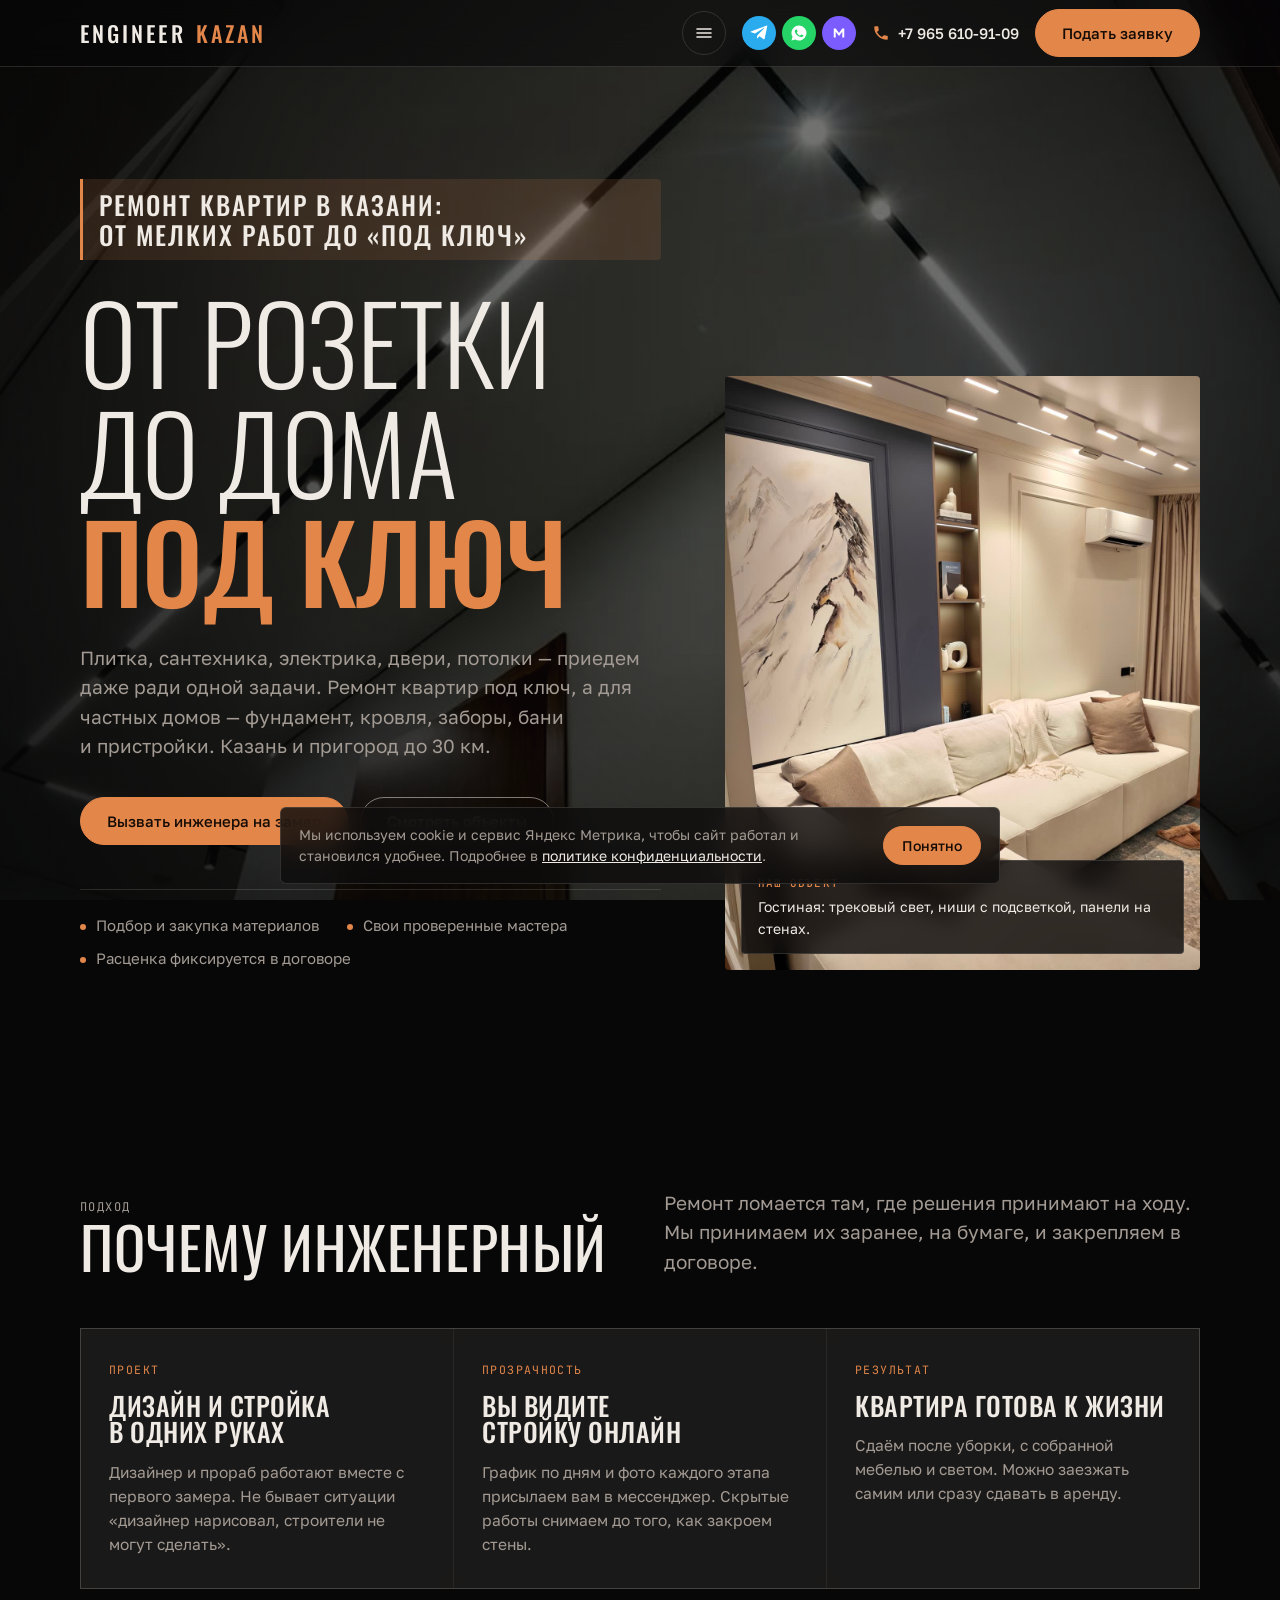
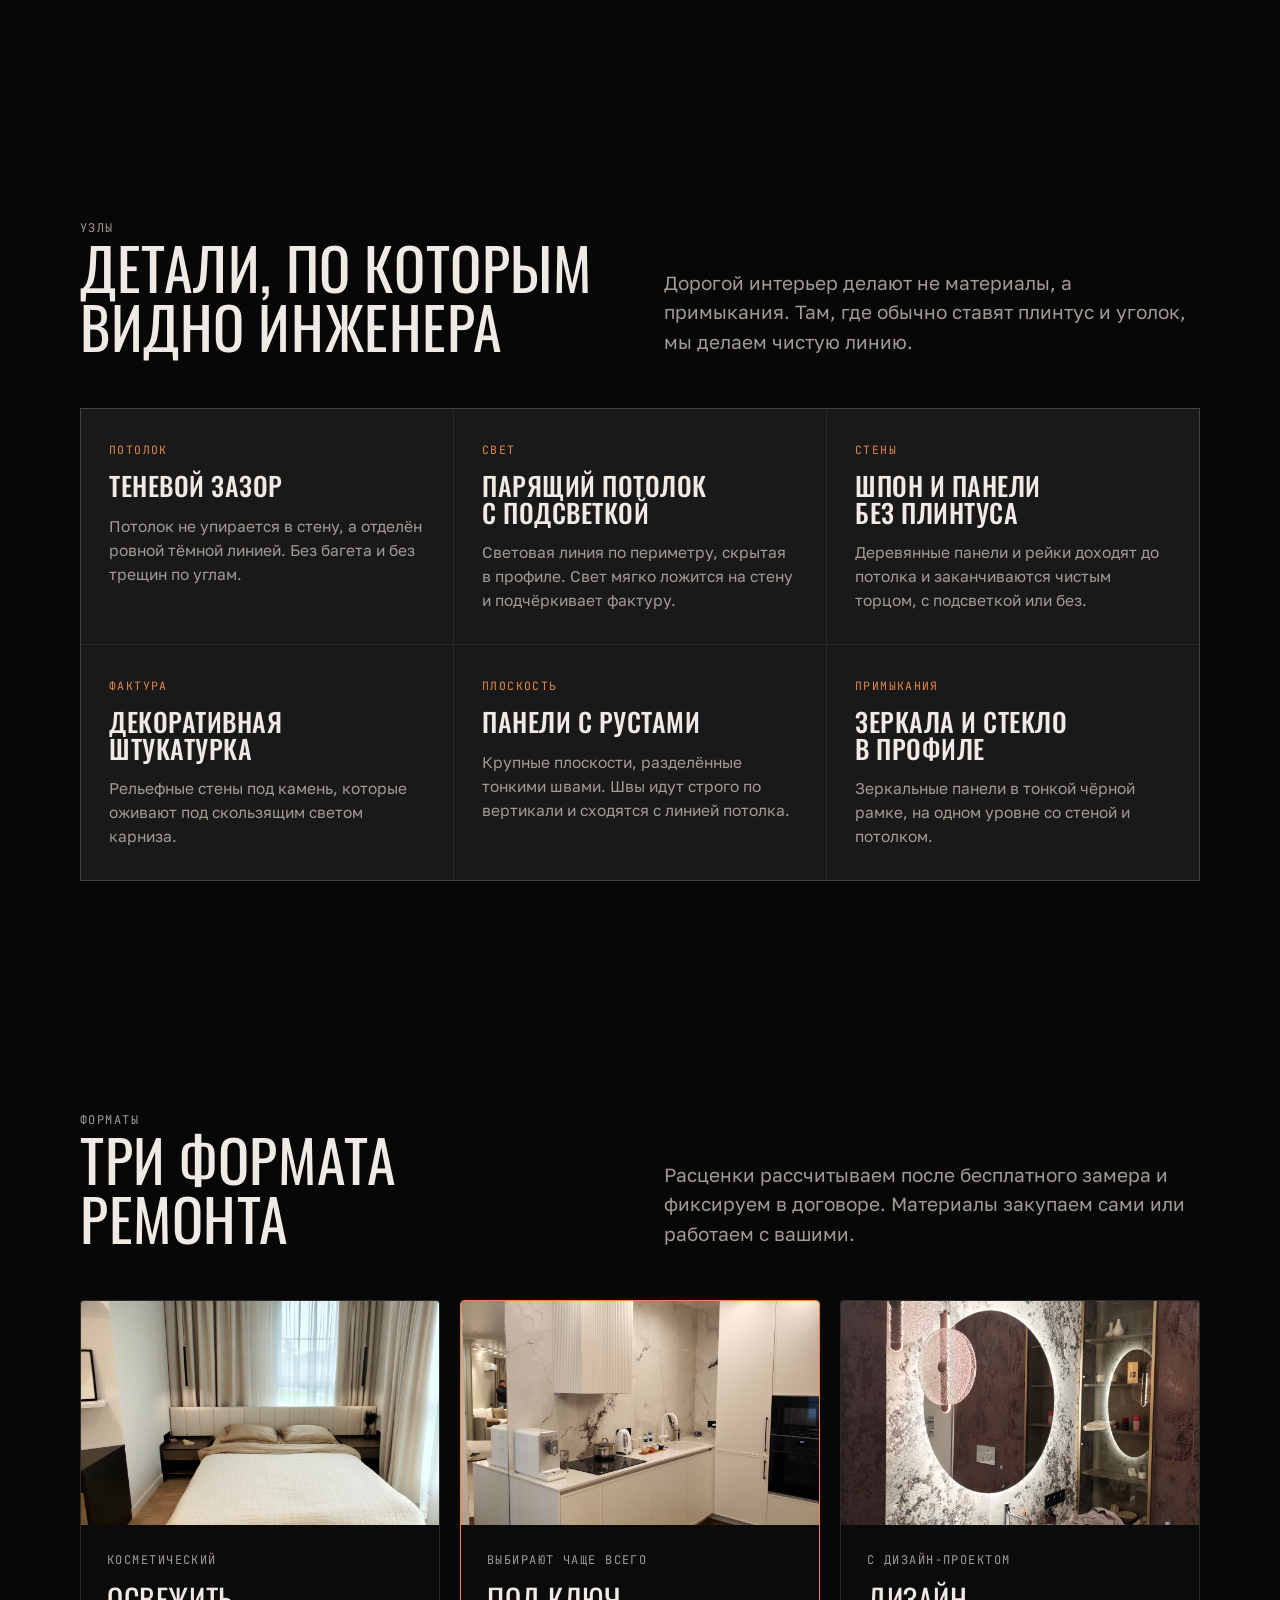
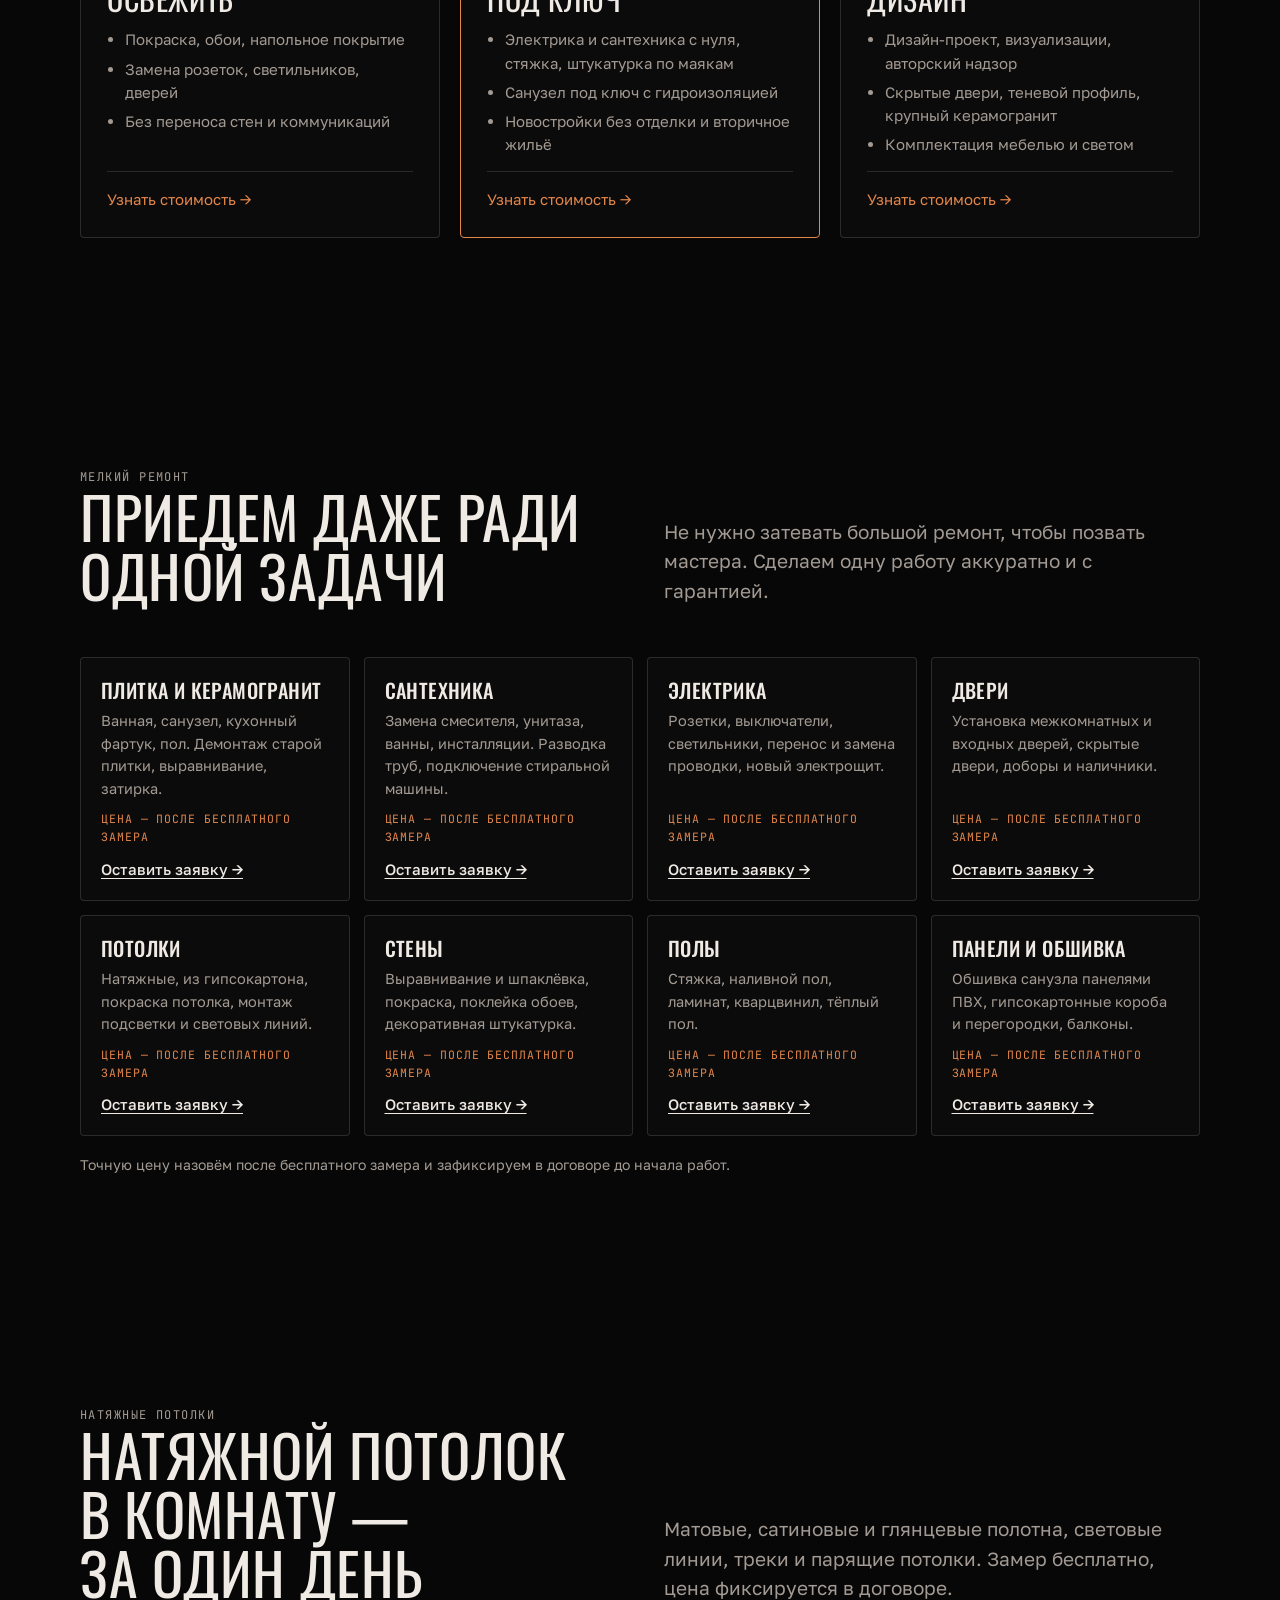
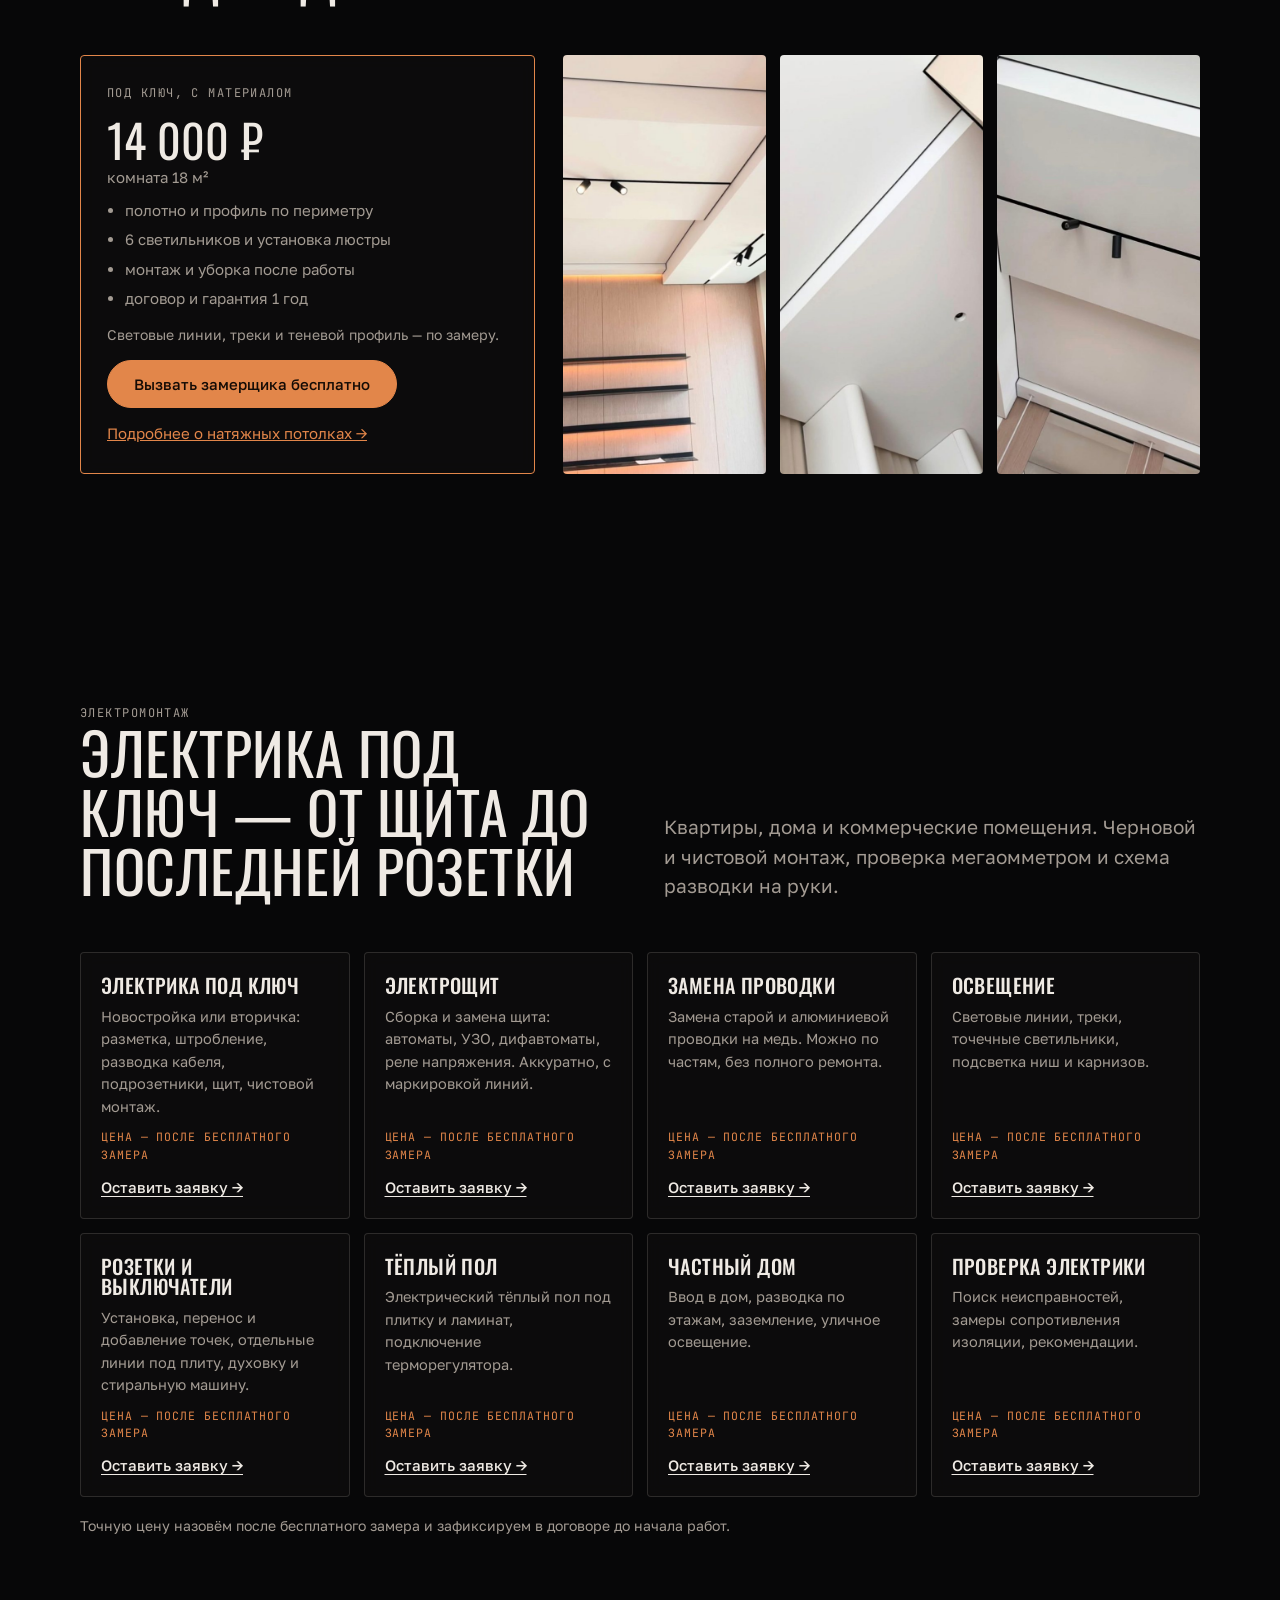
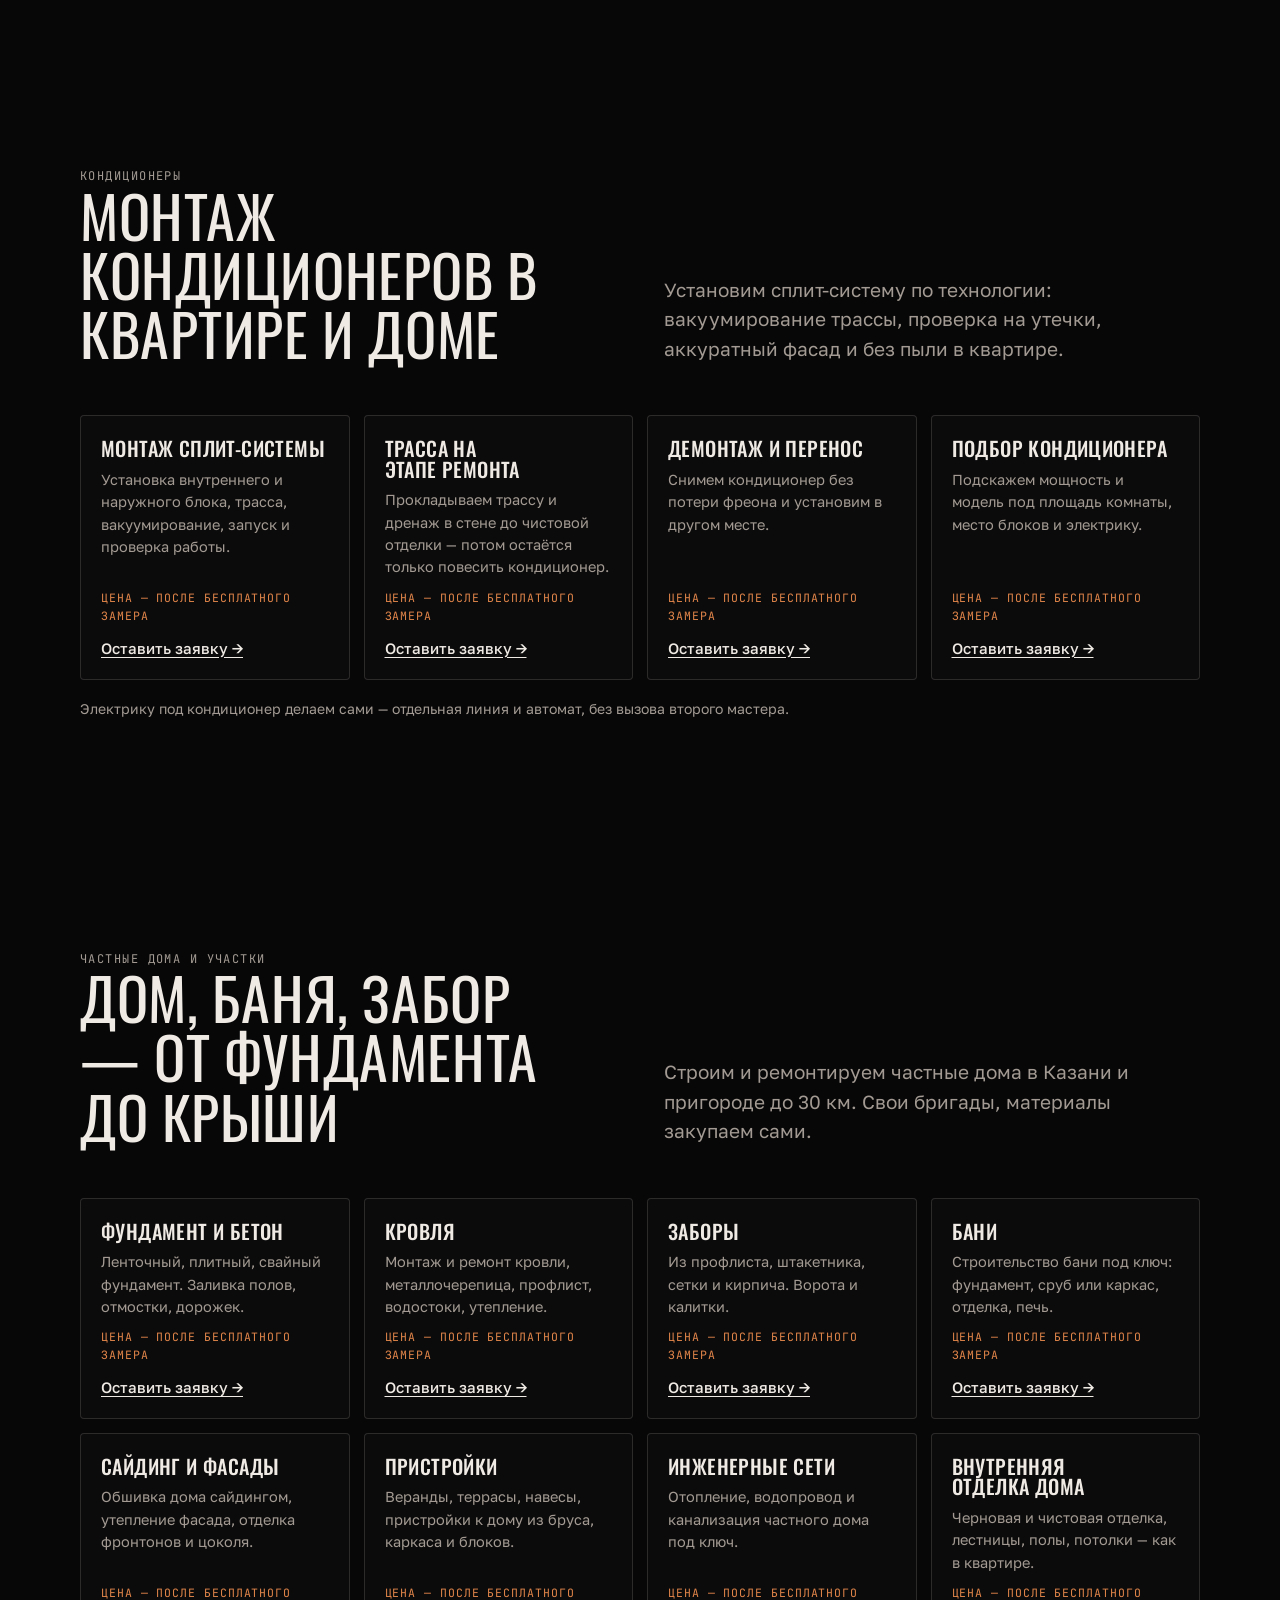
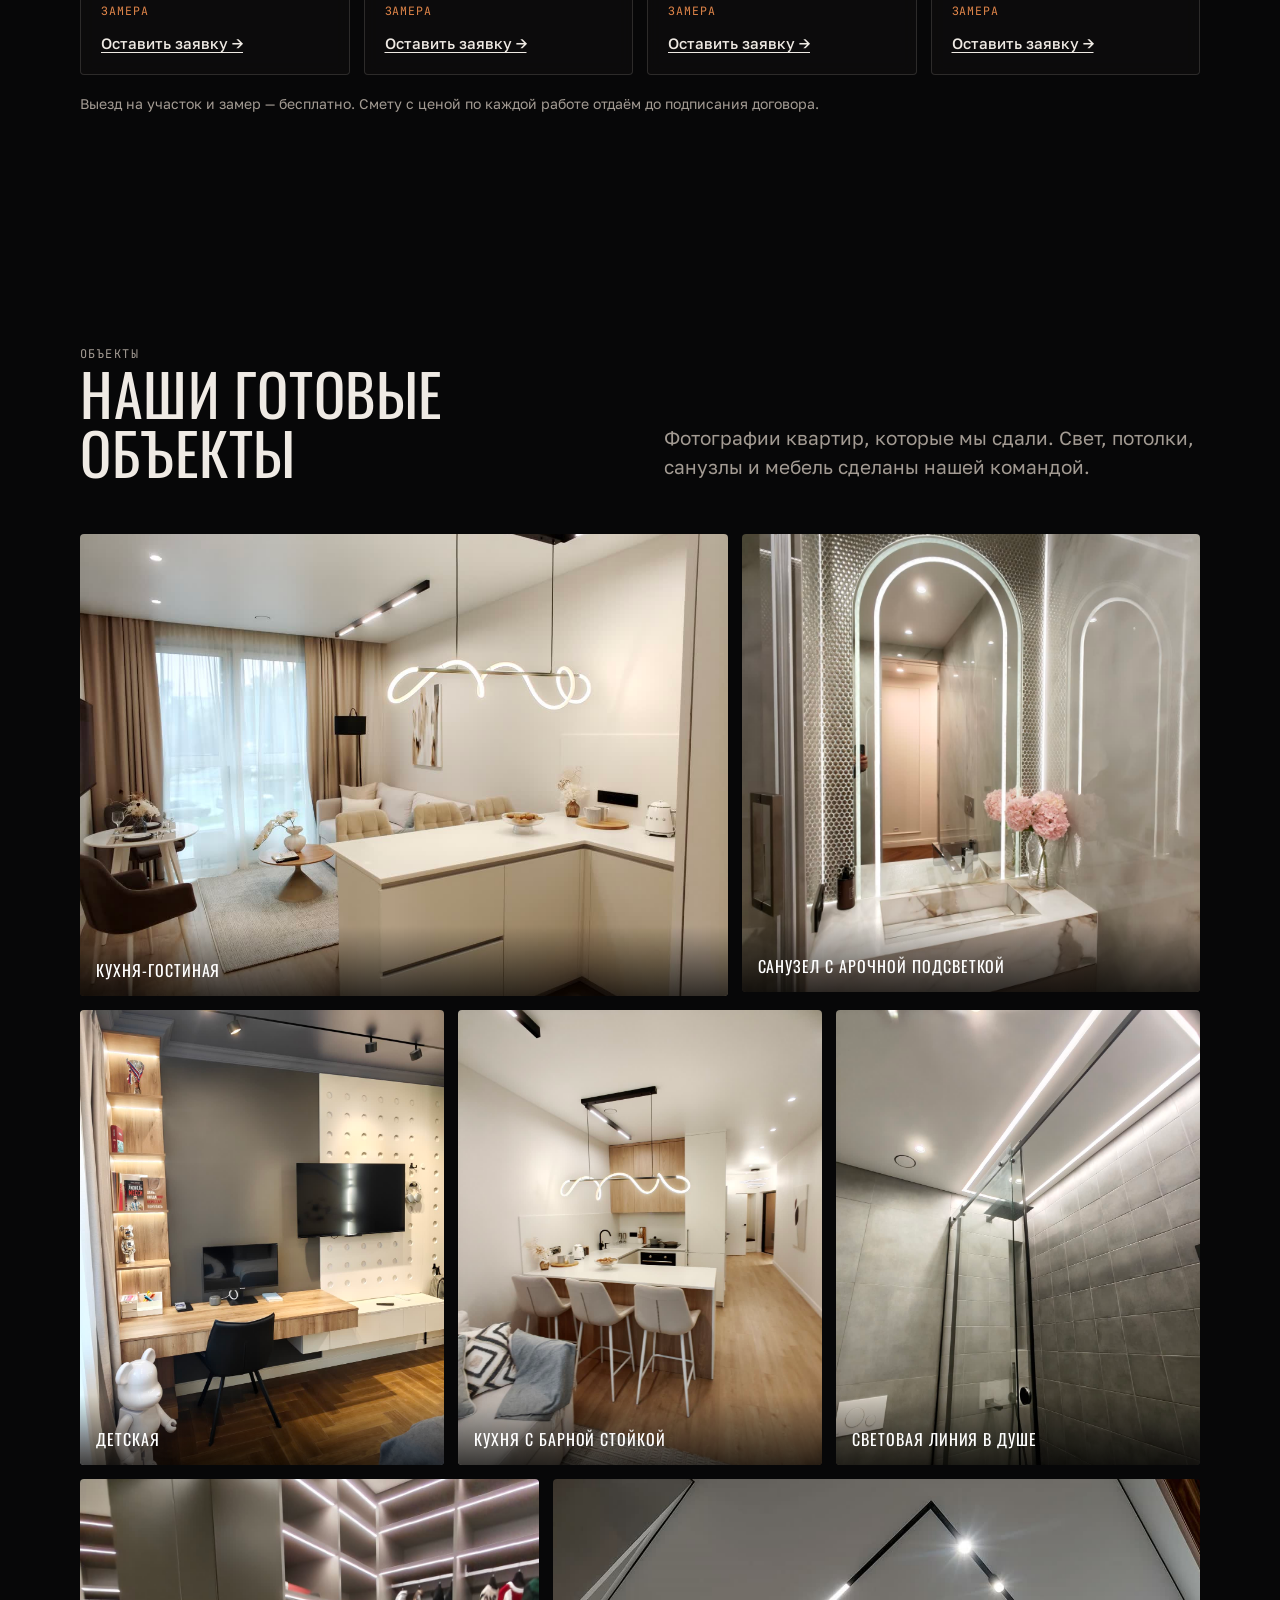
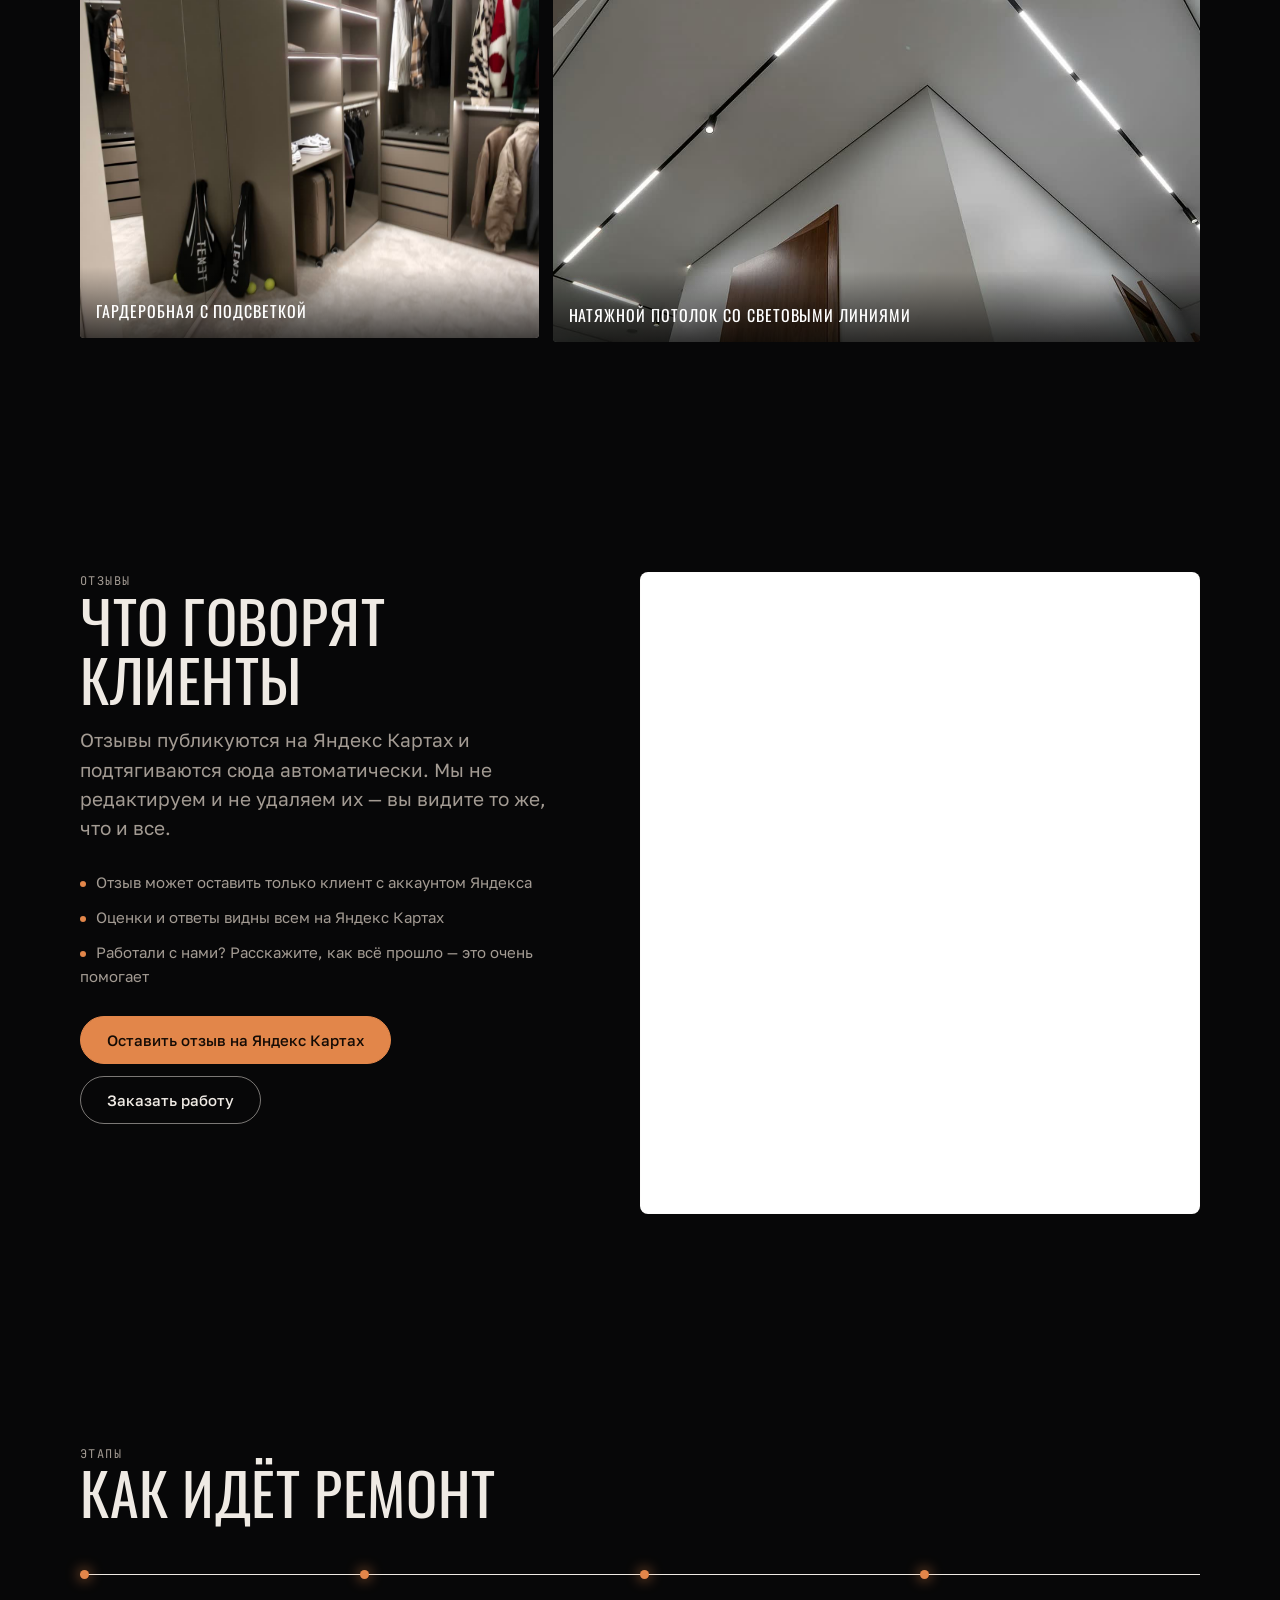
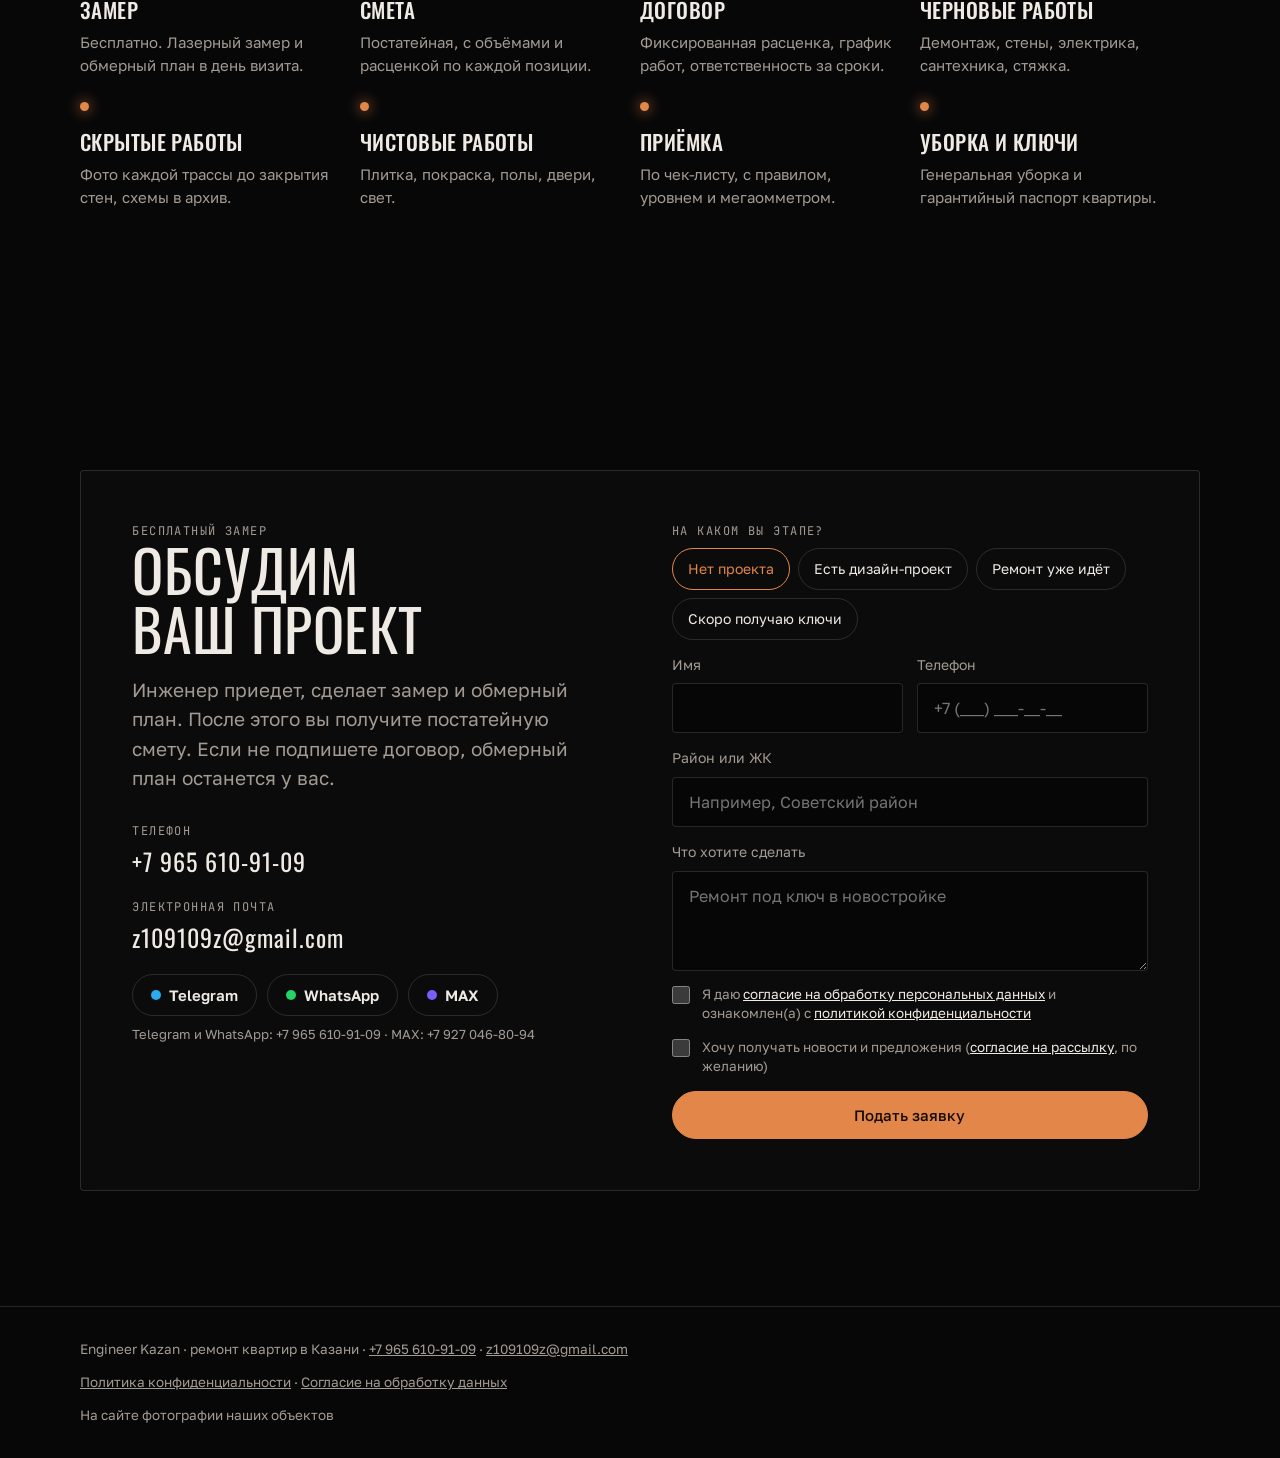
==== index.html @ 52a9fe75 "Сайт Engineer Kazan: главная, страница натяжных потолков, кнопки звонка и мессенджеров Co-Authored-B" ====
<!doctype html>
<html lang="ru">
<head>
<meta charset="utf-8">
<meta name="viewport" content="width=device-width, initial-scale=1, viewport-fit=cover">
<meta name="description" content="Engineer Kazan — ремонт квартир в Казани: от мелких работ (плитка, сантехника, электрика, двери) до ремонта под ключ. Натяжные потолки — комната 18 м² за 14 000 ₽. Электромонтаж под ключ и монтаж кондиционеров. Бесплатный замер, цена фиксируется в договоре.">
<meta property="og:type" content="website">
<meta property="og:title" content="Engineer Kazan — ремонт квартир под ключ в Казани">
<meta property="og:description" content="От розетки до дома под ключ. Мелкие работы, ремонт квартир и частные дома в Казани и пригороде.">
<meta property="og:image" content="https://engineerkazan.ru/img/og.jpg">
<meta name="theme-color" content="#070708">
<meta name="yandex-verification" content="6946cf2782185436">
<title>Ремонт квартир в Казани: мелкие работы и под ключ — Engineer Kazan</title>
<!-- Основной домен: engineerkazan.ru (старый адрес engineerkazan.netlify.app тоже работает) -->
<link rel="canonical" href="https://engineerkazan.ru/">
<meta property="og:url" content="https://engineerkazan.ru/">
<meta property="og:locale" content="ru_RU">
<script type="application/ld+json">
{
  "@context": "https://schema.org",
  "@type": "HomeAndConstructionBusiness",
  "name": "Engineer Kazan",
  "description": "Ремонт квартир под ключ в Казани: подбор материалов, свои мастера, расценка фиксируется в договоре. Бесплатный замер.",
  "url": "https://engineerkazan.ru/",
  "image": "https://engineerkazan.ru/img/og.jpg",
  "telephone": "+7-965-610-91-09",
  "email": "z109109z@gmail.com",
  "address": {"@type": "PostalAddress", "addressLocality": "Казань", "addressRegion": "Республика Татарстан", "addressCountry": "RU"},
  "areaServed": {"@type": "City", "name": "Казань"},
  "makesOffer": [
    {"@type": "Offer", "itemOffered": {"@type": "Service", "name": "Косметический ремонт квартиры"}},
    {"@type": "Offer", "itemOffered": {"@type": "Service", "name": "Ремонт квартиры под ключ"}},
    {"@type": "Offer", "itemOffered": {"@type": "Service", "name": "Ремонт с дизайн-проектом"}},
    {"@type": "Offer", "price": "14000", "priceCurrency": "RUB", "itemOffered": {"@type": "Service", "name": "Натяжной потолок под ключ, комната 18 м²"}},
    {"@type": "Offer", "itemOffered": {"@type": "Service", "name": "Электромонтаж под ключ"}},
    {"@type": "Offer", "itemOffered": {"@type": "Service", "name": "Монтаж кондиционеров"}}
  ]
}
</script>
<link rel="preconnect" href="https://fonts.googleapis.com">
<link rel="preconnect" href="https://fonts.gstatic.com" crossorigin>
<link rel="stylesheet" href="https://fonts.googleapis.com/css2?family=Oswald:wght@300;400;500;600&family=Golos+Text:wght@400;500;600&family=JetBrains+Mono:wght@400;500&display=swap">
<style>
/* Layout: тёмная сцена, по которой течёт тёплый свет; узкие заглавные заголовки, тонкие линии, фото как окна в готовые интерьеры. Единый тёмный образ */
:root{
  --bg:#070708; --glass:rgba(18,17,17,.58); --glass-strong:rgba(14,13,13,.82);
  --ink:#EFEAE4; --muted:#A39B93; --line:rgba(239,234,228,.14);
  --accent:#E2864A; --accent-ink:#140B05;
  --f-display:"Oswald","Arial Narrow",Impact,sans-serif;
  --f-body:"Golos Text","Segoe UI",system-ui,sans-serif;
  --f-mono:"JetBrains Mono",ui-monospace,Consolas,monospace;
  --wrap:1200px;
  color-scheme:dark;
}
*{box-sizing:border-box}
body{background:var(--bg);color:var(--ink);font-family:var(--f-body);font-size:17px;line-height:1.55;margin:0}
.wrap{max-width:var(--wrap);margin-inline:auto;padding-inline:clamp(16px,4vw,40px)}
h1,h2,h3{font-family:var(--f-display);text-transform:uppercase;text-wrap:balance;margin:0;line-height:1.02;font-weight:400}
h2{font-size:clamp(32px,4.6vw,58px);letter-spacing:.01em}
h3{font-size:21px;font-weight:500;letter-spacing:.02em}
p{margin:0}
a{color:inherit}
.mono{font-family:var(--f-mono);font-size:12px;letter-spacing:.12em;text-transform:uppercase;color:var(--muted)}
.lead{font-size:clamp(17px,1.6vw,19px);color:var(--muted);max-width:56ch}
section{padding-block:clamp(64px,9vw,128px)}
.sec-head{display:grid;grid-template-columns:minmax(0,1fr) minmax(0,1fr);gap:24px 48px;align-items:end;margin-bottom:52px}
@media (max-width:820px){.sec-head{grid-template-columns:1fr}}
:focus-visible{outline:2px solid var(--accent);outline-offset:3px}

/* Фон: зацикленное видео потолка с теневым профилем и тёплой световой линией */
.bgv{position:fixed;inset:0;width:100%;height:100%;object-fit:cover;z-index:0;pointer-events:none;display:block;background:#070708}
.vignette{position:fixed;inset:0;z-index:0;pointer-events:none;background:linear-gradient(90deg,rgba(7,7,8,.8) 0%,rgba(7,7,8,.5) 55%,rgba(7,7,8,.62) 100%),radial-gradient(ellipse at 50% 40%,transparent 40%,rgba(0,0,0,.6) 100%)}
main,footer{position:relative;z-index:1}

/* Header */
header{position:sticky;top:env(safe-area-inset-top,0px);z-index:20;background:rgba(7,7,8,.55);backdrop-filter:blur(14px);-webkit-backdrop-filter:blur(14px);border-bottom:1px solid var(--line)}
.bar{display:flex;align-items:center;justify-content:space-between;gap:16px;height:66px}
.logo{font-family:var(--f-display);font-weight:500;font-size:22px;letter-spacing:.14em;text-transform:uppercase;text-decoration:none;display:flex;align-items:center;gap:10px}
.logo span{color:var(--accent)}
nav{display:flex;gap:30px;font-size:14px;letter-spacing:.04em}
nav a{text-decoration:none;color:var(--muted);white-space:nowrap} nav a:hover{color:var(--ink)}
.btn{white-space:nowrap;display:inline-flex;align-items:center;justify-content:center;gap:10px;font:500 15px var(--f-body);padding:14px 26px;border-radius:999px;border:1px solid var(--accent);background:var(--accent);color:var(--accent-ink);text-decoration:none;cursor:pointer;transition:background .2s,color .2s,transform .2s}
.btn:hover{transform:translateY(-1px)}
.btn.ghost{background:transparent;color:var(--ink);border-color:rgba(239,234,228,.5)}
.btn.ghost:hover{border-color:var(--ink)}
.menu-btn{display:none;background:transparent;border:1px solid var(--line);color:var(--ink);border-radius:999px;width:44px;height:44px;padding:0;cursor:pointer;align-items:center;justify-content:center;margin-left:auto}
.menu-btn svg{width:20px;height:20px}
@media (max-width:1919px){
  .menu-btn{display:inline-flex}
  nav{display:none;position:absolute;left:0;right:0;top:100%;flex-direction:column;gap:0;background:rgba(10,10,11,.97);backdrop-filter:blur(14px);-webkit-backdrop-filter:blur(14px);border-bottom:1px solid var(--line);padding:8px clamp(16px,4vw,40px) 16px;font-size:17px}
  nav.open{display:flex}
  nav a{padding:12px 0;border-bottom:1px solid var(--line);color:var(--ink)}
  nav a:last-child{border-bottom:0}
}
@media (max-width:460px){.bar{gap:10px}.bar .btn{padding:10px 14px;font-size:14px}.logo{font-size:17px;letter-spacing:.1em}.menu-btn{width:40px;height:40px}}

/* Hero */
.hero{padding-block:clamp(40px,7vw,96px) clamp(64px,8vw,112px)}
.hero-grid{display:grid;grid-template-columns:minmax(0,1.1fr) minmax(0,.9fr);gap:clamp(28px,5vw,72px);align-items:end}
@media (max-width:900px){.hero-grid{grid-template-columns:1fr}}
.hero h1{font-size:clamp(46px,8.4vw,112px);font-weight:300;letter-spacing:-.005em;margin-block:22px 28px}
.hero h1 b{font-weight:500;color:var(--accent)}
.hero h1 .eyebrow{display:block;width:fit-content;max-width:100%;font-family:var(--f-display);font-weight:500;font-size:clamp(18px,2vw,26px);line-height:1.2;letter-spacing:.08em;color:var(--ink);background:rgba(226,134,74,.14);border-left:3px solid var(--accent);padding:10px 16px;border-radius:0 4px 4px 0;margin-bottom:26px}
.hero .actions{display:flex;flex-wrap:wrap;gap:12px;margin-top:36px}
.hero-photo{position:relative}
.hero-photo img{display:block;width:100%;aspect-ratio:4/5;object-fit:cover;max-width:100%;border-radius:4px}
.hero-photo .tag{position:absolute;left:16px;bottom:16px;right:16px;background:var(--glass-strong);backdrop-filter:blur(10px);-webkit-backdrop-filter:blur(10px);padding:14px 16px;font-size:14px;border:1px solid var(--line);border-radius:4px}
.hero-photo .tag b{display:block;font-family:var(--f-mono);font-weight:500;font-size:11px;letter-spacing:.1em;text-transform:uppercase;color:var(--accent);margin-bottom:4px}
.promises{display:flex;flex-wrap:wrap;gap:10px 28px;margin-top:44px;padding-top:24px;border-top:1px solid var(--line);font-size:15px;color:var(--muted)}
.promises span::before{content:"";display:inline-block;width:6px;height:6px;border-radius:50%;background:var(--accent);margin-right:10px;vertical-align:middle}

/* Принципы */
.principles{display:grid;grid-template-columns:repeat(3,minmax(0,1fr));gap:1px;background:var(--line);border:1px solid var(--line)}
@media (max-width:900px){.principles{grid-template-columns:1fr}}
.pr{background:var(--glass);backdrop-filter:blur(8px);-webkit-backdrop-filter:blur(8px);padding:32px 28px;display:flex;flex-direction:column;gap:14px;min-width:0}
.pr h3{font-size:26px}
.pr p{color:var(--muted);font-size:15.5px}
.pr .k{font-family:var(--f-mono);font-size:11.5px;letter-spacing:.12em;text-transform:uppercase;color:var(--accent)}

/* Пакеты */
.packs{display:grid;grid-template-columns:repeat(3,minmax(0,1fr));gap:20px}
@media (max-width:900px){.packs{grid-template-columns:1fr}}
.pack{background:var(--glass);backdrop-filter:blur(8px);-webkit-backdrop-filter:blur(8px);border:1px solid var(--line);border-radius:4px;overflow:hidden;display:flex;flex-direction:column;min-width:0}
.pack img{width:100%;aspect-ratio:16/10;object-fit:cover;display:block}
.pack .body{padding:26px;display:flex;flex-direction:column;gap:14px;flex:1}
.pack h3{font-size:30px;font-weight:400}
.pack ul{margin:0;padding-left:18px;color:var(--muted);font-size:15px;display:grid;gap:6px}
.pack .more{margin-top:auto;padding-top:16px;border-top:1px solid var(--line);font-size:15px;color:var(--accent);text-decoration:none}
.pack .more:hover{text-decoration:underline}
.pack.hot{border-color:var(--accent)}

/* Услуги: мелкий ремонт и частные дома */
.svc{display:grid;grid-template-columns:repeat(4,minmax(0,1fr));gap:14px}
@media (max-width:1000px){.svc{grid-template-columns:repeat(2,minmax(0,1fr))}}
@media (max-width:520px){.svc{grid-template-columns:1fr}}
.svc-card{background:var(--glass);backdrop-filter:blur(8px);-webkit-backdrop-filter:blur(8px);border:1px solid var(--line);border-radius:4px;padding:22px 20px;display:flex;flex-direction:column;gap:10px;min-width:0}
.svc-card h3{font-size:20px}
.svc-card p{color:var(--muted);font-size:14.5px;flex:1}
.svc-card .price{font-family:var(--f-mono);font-size:11.5px;letter-spacing:.08em;text-transform:uppercase;color:var(--accent)}
.svc-card .order{margin-top:4px;align-self:flex-start;background:none;border:0;padding:0;font:500 15px var(--f-body);color:var(--ink);text-decoration:underline;text-underline-offset:3px;cursor:pointer}
.svc-card .order:hover{color:var(--accent)}
.svc-note{font-size:14px;color:var(--muted);margin-top:18px}

/* Натяжные потолки */
.ceil{display:grid;grid-template-columns:minmax(0,5fr) minmax(0,7fr);gap:28px;align-items:stretch}
@media (max-width:900px){.ceil{grid-template-columns:1fr}}
.ceil-offer{background:var(--glass);backdrop-filter:blur(8px);-webkit-backdrop-filter:blur(8px);border:1px solid var(--accent);border-radius:4px;padding:28px 26px;display:flex;flex-direction:column;gap:14px;min-width:0}
.ceil-offer .big{font-family:var(--f-display,inherit);font-size:clamp(34px,4vw,46px);line-height:1;color:var(--ink)}
.ceil-offer .big small{display:block;font-size:15px;color:var(--muted);margin-top:8px;font-family:var(--f-body)}
.ceil-offer ul{margin:0;padding-left:18px;color:var(--muted);font-size:15px;display:grid;gap:6px}
.ceil-offer .btn{align-self:flex-start;margin-top:auto}
.ceil-photos{display:grid;grid-template-columns:repeat(3,minmax(0,1fr));gap:14px;min-width:0}
@media (max-width:520px){.ceil-photos{grid-template-columns:1fr 1fr}.ceil-photos figure:first-child{grid-column:1/-1}}
.ceil-photos figure{margin:0;overflow:hidden;border-radius:4px;min-width:0}
.ceil-photos img{width:100%;height:100%;min-height:220px;object-fit:cover;display:block}

/* Галерея */
.gallery{display:grid;grid-template-columns:repeat(12,minmax(0,1fr));gap:14px}
.gallery figure{margin:0;position:relative;overflow:hidden;min-width:0;border-radius:4px}
.gallery img{width:100%;height:100%;object-fit:cover;display:block;transition:transform .8s ease}
.gallery figure:hover img{transform:scale(1.04)}
.gallery figcaption{position:absolute;left:0;bottom:0;right:0;padding:32px 16px 14px;color:#fff;background:linear-gradient(transparent,rgba(0,0,0,.7));font-family:var(--f-display);text-transform:uppercase;letter-spacing:.06em;font-size:16px}
.g1{grid-column:span 7;aspect-ratio:7/5}.g2{grid-column:span 5;aspect-ratio:5/5}
.g3{grid-column:span 4;aspect-ratio:4/5}.g4{grid-column:span 4;aspect-ratio:4/5}.g5{grid-column:span 4;aspect-ratio:4/5}
.g6{grid-column:span 5;aspect-ratio:5/5}.g7{grid-column:span 7;aspect-ratio:7/5}
@media (max-width:720px){.gallery figure{grid-column:span 12;aspect-ratio:4/3}}

/* Отзывы: виджет Яндекс Карт с настоящими отзывами из карточки */
.reviews{display:grid;grid-template-columns:minmax(0,1fr) minmax(0,560px);gap:clamp(24px,5vw,64px);align-items:start}
@media (max-width:900px){.reviews{grid-template-columns:1fr}}
.reviews .lead{margin-top:16px}
.reviews-actions{display:flex;flex-wrap:wrap;gap:12px;margin-top:28px}
.reviews-points{margin:28px 0 0;padding:0;list-style:none;display:grid;gap:12px;color:var(--muted);font-size:15px}
.reviews-points li::before{content:"";display:inline-block;width:6px;height:6px;border-radius:50%;background:var(--accent);margin-right:10px;vertical-align:middle}
.reviews-widget{background:#fff;border-radius:8px;overflow:hidden;border:1px solid var(--line);width:100%;max-width:560px}
.reviews-widget iframe{display:block;width:100%;height:640px;border:0}
@media (max-width:520px){.reviews-widget iframe{height:560px}}

/* Процесс */
.steps{display:grid;grid-template-columns:repeat(4,minmax(0,1fr));border-top:1px solid var(--ink)}
@media (max-width:900px){.steps{grid-template-columns:repeat(2,minmax(0,1fr))}}
@media (max-width:520px){.steps{grid-template-columns:1fr}}
.step{padding:24px 24px 30px 0;display:grid;gap:10px;align-content:start;min-width:0;position:relative}
.step::before{content:"";position:absolute;top:-5px;left:0;width:9px;height:9px;border-radius:50%;background:var(--accent);box-shadow:0 0 14px var(--accent)}
.step p{font-size:15px;color:var(--muted)}

/* Приёмка */
.check{display:grid;grid-template-columns:minmax(0,1fr) minmax(0,1fr);gap:clamp(24px,5vw,72px);align-items:center}
@media (max-width:860px){.check{grid-template-columns:1fr}}
.check img{width:100%;aspect-ratio:1/1;object-fit:cover;display:block;border-radius:4px}
.tol{width:100%;border-collapse:collapse;font-size:15px;margin-top:28px}
.tol th,.tol td{text-align:left;padding:13px 8px;border-bottom:1px solid var(--line);vertical-align:top}
.tol th{font-family:var(--f-mono);font-weight:400;font-size:11px;letter-spacing:.1em;text-transform:uppercase;color:var(--muted)}
.tol td:last-child{color:var(--muted)}
.tbl{overflow-x:auto}

/* Районы */
.districts{display:flex;flex-wrap:wrap;gap:10px}
.districts span{border:1px solid var(--line);padding:11px 18px;font-size:15px;border-radius:999px;background:var(--glass)}

/* Клипы */
.reels{display:grid;grid-template-columns:repeat(6,minmax(0,1fr));gap:14px}
@media (max-width:1000px){.reels{grid-template-columns:repeat(3,minmax(0,1fr))}}
@media (max-width:520px){.reels{grid-template-columns:repeat(2,minmax(0,1fr))}}
.reel{position:relative;aspect-ratio:9/16;overflow:hidden;border-radius:14px;max-width:100%;border:1px solid var(--line)}
.reel img{width:100%;height:100%;object-fit:cover;display:block}
.reel .ov{position:absolute;inset:0;display:flex;flex-direction:column;justify-content:space-between;padding:12px;color:#fff;background:linear-gradient(rgba(0,0,0,.5),transparent 35%,transparent 50%,rgba(0,0,0,.78))}
.reel .hook{font-family:var(--f-display);text-transform:uppercase;font-size:16px;line-height:1.1}
.reel .rub{font-family:var(--f-mono);font-size:10px;letter-spacing:.08em;text-transform:uppercase;opacity:.9}
.note{font-size:13px;color:var(--muted);margin-top:22px}

/* Заявка */
.cta-box{background:var(--glass);backdrop-filter:blur(10px);-webkit-backdrop-filter:blur(10px);border:1px solid var(--line);border-radius:4px;padding:clamp(24px,4vw,56px);display:grid;grid-template-columns:minmax(0,1fr) minmax(0,1fr);gap:clamp(24px,5vw,64px)}
@media (max-width:860px){.cta-box{grid-template-columns:1fr}}
.lead-form{display:grid;gap:14px}
.field{display:grid;gap:8px}
.field label{font-size:14px;color:var(--muted)}
.lead-form input,.lead-form textarea{width:100%;font:16px var(--f-body);padding:14px 16px;border:1px solid var(--line);background:rgba(0,0,0,.35);color:var(--ink);border-radius:4px}
.lead-form input:focus,.lead-form textarea:focus{border-color:var(--accent);outline:none}
.lead-form textarea{min-height:100px;resize:vertical}
.two{display:grid;grid-template-columns:minmax(0,1fr) minmax(0,1fr);gap:14px}
@media (max-width:520px){.two{grid-template-columns:1fr}}
.stage{display:flex;flex-wrap:wrap;gap:8px;position:relative}
.stage input{position:absolute;left:0;top:0;width:1px;height:1px;margin:0;opacity:0;pointer-events:none}
.stage label{border:1px solid var(--line);padding:9px 15px;border-radius:999px;cursor:pointer;font-size:14px;color:var(--ink)}
.stage input:checked+label{border-color:var(--accent);color:var(--accent)}
.stage input:focus-visible+label{outline:2px solid var(--accent);outline-offset:2px}
.ok{border:1px solid var(--accent);padding:16px;font-size:15px;border-radius:4px}
.contacts{display:grid;gap:18px;margin-top:30px}
.contacts div{display:grid;gap:2px}
.contacts b{font-family:var(--f-display);font-weight:400;font-size:24px;letter-spacing:.04em;text-transform:uppercase}

.agree{display:flex;gap:12px;align-items:flex-start;font-size:13.5px;color:var(--muted);line-height:1.45;cursor:pointer}
.agree input{width:18px;height:18px;margin:1px 0 0;flex:none;accent-color:var(--accent)}
.agree a{color:var(--ink)}
[hidden]{display:none!important}
/* Кнопки мессенджеров */
.msg{display:flex;flex-wrap:wrap;gap:10px;margin-top:18px}
.msg a{display:inline-flex;align-items:center;gap:8px;padding:11px 18px;border-radius:999px;border:1px solid var(--line);text-decoration:none;font:600 15px var(--f-body);color:var(--ink)}
.msg a::before{content:"";width:10px;height:10px;border-radius:50%;background:var(--c)}
.msg .tg{--c:#2AABEE}.msg .wa{--c:#25D366}.msg .mx{--c:#7B5CFF}
.msg-note{font-size:13px;color:var(--muted);margin-top:8px}
/* Значки мессенджеров в шапке */
.hmsg{display:flex;gap:6px;align-items:center}
.hmsg a{width:34px;height:34px;border-radius:50%;display:inline-flex;align-items:center;justify-content:center;flex:none}
.hmsg a svg{width:18px;height:18px}
.hmsg .tg{background:#2AABEE}.hmsg .wa{background:#25D366}.hmsg .mx{background:#7B5CFF}
.hcontact{display:flex;align-items:center;gap:12px;margin-left:auto}
@media (max-width:460px){.hmsg{gap:4px}.hmsg a{width:28px;height:28px}.hmsg a svg{width:15px;height:15px}}
/* Кнопка звонка: в шапке и закреплённая панель на телефоне */
.call-top{display:inline-flex;align-items:center;gap:8px;text-decoration:none;color:var(--ink);font:500 15px var(--f-body);white-space:nowrap}
.call-top svg{width:18px;height:18px;color:var(--accent)}
.callbar{display:none}
@media (max-width:760px){
  .call-top span{display:none}
  .call-top{width:40px;height:40px;justify-content:center;border:1px solid var(--accent);border-radius:999px}
  .callbar{display:flex;position:fixed;left:0;right:0;bottom:0;z-index:25;gap:8px;padding:10px 12px calc(10px + env(safe-area-inset-bottom,0px));background:rgba(7,7,8,.92);backdrop-filter:blur(12px);-webkit-backdrop-filter:blur(12px);border-top:1px solid var(--line)}
  .callbar a{flex:1;text-align:center;padding:13px 10px;border-radius:999px;font:600 16px var(--f-body);text-decoration:none}
  .callbar .c1{background:var(--accent);color:var(--accent-ink)}
  .callbar .c2{border:1px solid var(--line);color:var(--ink)}
  body{padding-bottom:76px}
  .bar > .btn{display:none}
  .cookie{bottom:calc(84px + env(safe-area-inset-bottom,0px))}
}
.cookie{position:fixed;left:16px;right:16px;bottom:calc(16px + env(safe-area-inset-bottom,0px));z-index:30;max-width:720px;margin-inline:auto;background:var(--glass-strong);backdrop-filter:blur(14px);-webkit-backdrop-filter:blur(14px);border:1px solid var(--line);border-radius:6px;padding:16px 18px;display:flex;flex-wrap:wrap;align-items:center;gap:12px 18px;font-size:14px;color:var(--muted)}
.cookie p{flex:1 1 320px;min-width:0}
.cookie a{color:var(--ink)}
.cookie .btns{display:flex;gap:10px;flex-wrap:wrap}
.cookie .btn{padding:10px 18px;font-size:14px}
footer{border-top:1px solid var(--line);padding-block:32px;font-size:13.5px;color:var(--muted)}
footer .wrap{display:flex;flex-wrap:wrap;justify-content:space-between;gap:12px}

@media (prefers-reduced-motion:reduce){*{transition:none!important}}
</style>
</head>
<body>
<video id="bgv" class="bgv" autoplay muted loop playsinline preload="auto" poster="img/bg-poster.jpg" aria-hidden="true"><source src="img/bg.mp4" type="video/mp4"></video>
<div class="vignette" aria-hidden="true"></div>

<header>
  <div class="wrap bar">
    <a class="logo" href="#top">Engineer <span>Kazan</span></a>
    <nav id="nav" aria-label="Разделы">
      <a href="#small">Мелкий ремонт</a><a href="#ceilings">Потолки</a><a href="#electric">Электромонтаж</a><a href="#ac">Кондиционеры</a><a href="#packs">Квартиры под ключ</a><a href="#houses">Частные дома</a><a href="#works">Объекты</a><a href="#reviews">Отзывы</a><a href="#process">Этапы</a><a href="#lead">Контакты</a>
    </nav>
    <button class="menu-btn" type="button" id="menuBtn" aria-controls="nav" aria-expanded="false" aria-label="Открыть меню"><svg viewBox="0 0 20 20" fill="none" stroke="currentColor" stroke-width="1.6" stroke-linecap="round" aria-hidden="true"><path d="M3 6h14M3 10h14M3 14h14"/></svg></button>
    <div class="hmsg"><a class="tg" href="https://t.me/+79656109109" target="_blank" rel="noopener" aria-label="Написать в Telegram"><svg viewBox="0 0 24 24" aria-hidden="true"><path fill="#fff" d="M9.6 15.2l-.4 4.1c.5 0 .8-.2 1-.5l2.5-2.4 5.1 3.7c.9.5 1.6.2 1.8-.9l3.3-15.4c.3-1.3-.5-1.9-1.4-1.6L1.9 9.5c-1.3.5-1.3 1.2-.2 1.6l5 1.6L18.3 5.4c.5-.3 1-.1.6.2z"/></svg></a><a class="wa" href="https://wa.me/79656109109" target="_blank" rel="noopener" aria-label="Написать в WhatsApp"><svg viewBox="0 0 24 24" aria-hidden="true"><path fill="#fff" d="M12 2a10 10 0 0 0-8.6 15.1L2 22l5-1.3A10 10 0 1 0 12 2zm5.3 14.2c-.2.6-1.3 1.2-1.8 1.2-.5.1-1 .2-3.3-.7-2.8-1.1-4.5-3.9-4.7-4.1-.1-.2-1.1-1.5-1.1-2.8s.7-2 1-2.3c.2-.3.5-.3.7-.3h.5c.2 0 .4 0 .6.5l.8 2c.1.2.1.4 0 .5l-.4.6-.4.4c-.1.1-.3.3-.1.6.2.3.8 1.3 1.7 2.1 1.2 1 2.1 1.3 2.4 1.5.3.1.5.1.6-.1l.9-1.1c.2-.3.4-.2.7-.1l1.9.9c.3.1.5.2.5.3.1.2.1.7-.1 1.3z"/></svg></a><a class="mx" href="https://max.ru/u/f9LHodD0cOJtxExRxXfRDUpJuVhRXKote5mQpIspn0BRSNDShJHzEzCQXgc" target="_blank" rel="noopener" aria-label="Написать в MAX"><svg viewBox="0 0 24 24" aria-hidden="true"><path fill="#fff" d="M5 18V6h2.6L12 12l4.4-6H19v12h-2.6v-7.6L12 16l-4.4-5.6V18z"/></svg></a></div>
    <a class="call-top" href="tel:+79656109109" aria-label="Позвонить +7 965 610-91-09"><svg viewBox="0 0 24 24" fill="currentColor" aria-hidden="true"><path d="M6.6 10.8a15.1 15.1 0 0 0 6.6 6.6l2.2-2.2a1 1 0 0 1 1-.25 11.4 11.4 0 0 0 3.6.57 1 1 0 0 1 1 1V20a1 1 0 0 1-1 1A17 17 0 0 1 3 4a1 1 0 0 1 1-1h3.5a1 1 0 0 1 1 1c0 1.25.2 2.45.57 3.57a1 1 0 0 1-.25 1z"/></svg><span>+7 965 610-91-09</span></a>
    <a class="btn" href="#lead">Подать заявку</a>
  </div>
</header>
<div class="callbar"><a class="c1" href="tel:+79656109109">Позвонить</a><a class="c2" href="#lead">Заявка на замер</a></div>

<main id="top">
  <section class="hero">
    <div class="wrap hero-grid">
      <div>
        <h1><span class="eyebrow">Ремонт квартир в&nbsp;Казани: от&nbsp;мелких работ до&nbsp;«под&nbsp;ключ»</span>От&nbsp;розетки до&nbsp;дома <b>под&nbsp;ключ</b></h1>
        <p class="lead">Плитка, сантехника, электрика, двери, потолки — приедем даже ради одной задачи. Ремонт квартир под&nbsp;ключ, а&nbsp;для частных домов — фундамент, кровля, заборы, бани и&nbsp;пристройки. Казань и&nbsp;пригород до&nbsp;30&nbsp;км.</p>
        <div class="actions">
          <a class="btn" href="#lead">Вызвать инженера на замер</a>
          <a class="btn ghost" href="#works">Смотреть объекты</a>
        </div>
        <div class="promises">
          <span>Подбор и закупка материалов</span><span>Свои проверенные мастера</span><span>Расценка фиксируется в договоре</span>
        </div>
      </div>
      <div class="hero-photo">
        <img src="img/hero.jpg" alt="Гостиная с диваном, трековым светом и подсвеченными нишами">
        <div class="tag"><b>Наш объект</b>Гостиная: трековый свет, ниши с подсветкой, панели на стенах.</div>
      </div>
    </div>
  </section>

  <section id="principles">
    <div class="wrap">
      <div class="sec-head">
        <div><div class="mono">Подход</div><h2>Почему инженерный</h2></div>
        <p class="lead">Ремонт ломается там, где решения принимают на ходу. Мы принимаем их заранее, на бумаге, и закрепляем в договоре.</p>
      </div>
      <div class="principles">
        <article class="pr"><span class="k">Проект</span><h3>Дизайн и стройка в одних руках</h3><p>Дизайнер и прораб работают вместе с первого замера. Не бывает ситуации «дизайнер нарисовал, строители не могут сделать».</p></article>
        <article class="pr"><span class="k">Прозрачность</span><h3>Вы видите стройку онлайн</h3><p>График по дням и фото каждого этапа присылаем вам в мессенджер. Скрытые работы снимаем до того, как закроем стены.</p></article>
        <article class="pr"><span class="k">Результат</span><h3>Квартира готова к жизни</h3><p>Сдаём после уборки, с собранной мебелью и светом. Можно заезжать самим или сразу сдавать в аренду.</p></article>
      </div>
    </div>
  </section>

  <section id="details">
    <div class="wrap">
      <div class="sec-head">
        <div><div class="mono">Узлы</div><h2>Детали, по которым видно инженера</h2></div>
        <p class="lead">Дорогой интерьер делают не материалы, а примыкания. Там, где обычно ставят плинтус и уголок, мы делаем чистую линию.</p>
      </div>
      <div class="principles">
        <article class="pr"><span class="k">Потолок</span><h3>Теневой зазор</h3><p>Потолок не упирается в стену, а отделён ровной тёмной линией. Без багета и без трещин по углам.</p></article>
        <article class="pr"><span class="k">Свет</span><h3>Парящий потолок с подсветкой</h3><p>Световая линия по периметру, скрытая в профиле. Свет мягко ложится на стену и подчёркивает фактуру.</p></article>
        <article class="pr"><span class="k">Стены</span><h3>Шпон и панели без плинтуса</h3><p>Деревянные панели и рейки доходят до потолка и заканчиваются чистым торцом, с подсветкой или без.</p></article>
        <article class="pr"><span class="k">Фактура</span><h3>Декоративная штукатурка</h3><p>Рельефные стены под камень, которые оживают под скользящим светом карниза.</p></article>
        <article class="pr"><span class="k">Плоскость</span><h3>Панели с рустами</h3><p>Крупные плоскости, разделённые тонкими швами. Швы идут строго по вертикали и сходятся с линией потолка.</p></article>
        <article class="pr"><span class="k">Примыкания</span><h3>Зеркала и стекло в профиле</h3><p>Зеркальные панели в тонкой чёрной рамке, на одном уровне со стеной и потолком.</p></article>
      </div>
    </div>
  </section>

  <section id="packs">
    <div class="wrap">
      <div class="sec-head">
        <div><div class="mono">Форматы</div><h2>Три формата ремонта</h2></div>
        <p class="lead">Расценки рассчитываем после бесплатного замера и фиксируем в договоре. Материалы закупаем сами или работаем с вашими.</p>
      </div>
      <div class="packs">
        <article class="pack">
          <img src="img/living-soft.jpg" alt="Спальня с кольцевым светильником и мягким изголовьем" loading="lazy">
          <div class="body">
            <div class="mono">Косметический</div>
            <h3>Освежить</h3>
            <ul><li>Покраска, обои, напольное покрытие</li><li>Замена розеток, светильников, дверей</li><li>Без переноса стен и коммуникаций</li></ul>
            <a class="more" href="#lead">Узнать стоимость →</a>
          </div>
        </article>
        <article class="pack hot">
          <img src="img/kitchen.jpg" alt="Белая кухня с мраморным фартуком и трековым светом" loading="lazy">
          <div class="body">
            <div class="mono">Выбирают чаще всего</div>
            <h3>Под ключ</h3>
            <ul><li>Электрика и сантехника с нуля, стяжка, штукатурка по маякам</li><li>Санузел под ключ с гидроизоляцией</li><li>Новостройки без отделки и вторичное жильё</li></ul>
            <a class="more" href="#lead">Узнать стоимость →</a>
          </div>
        </article>
        <article class="pack">
          <img src="img/bath-dark.jpg" alt="Санузел с круглым зеркалом с подсветкой и стеной под камень" loading="lazy">
          <div class="body">
            <div class="mono">С дизайн-проектом</div>
            <h3>Дизайн</h3>
            <ul><li>Дизайн-проект, визуализации, авторский надзор</li><li>Скрытые двери, теневой профиль, крупный керамогранит</li><li>Комплектация мебелью и светом</li></ul>
            <a class="more" href="#lead">Узнать стоимость →</a>
          </div>
        </article>
      </div>
    </div>
  </section>

  <section id="small">
    <div class="wrap">
      <div class="sec-head">
        <div><div class="mono">Мелкий ремонт</div><h2>Приедем даже ради одной задачи</h2></div>
        <p class="lead">Не нужно затевать большой ремонт, чтобы позвать мастера. Сделаем одну работу аккуратно и с гарантией.</p>
      </div>
      <div class="svc">
        <article class="svc-card"><h3>Плитка и керамогранит</h3><p>Ванная, санузел, кухонный фартук, пол. Демонтаж старой плитки, выравнивание, затирка.</p><span class="price">Цена — после бесплатного замера</span><button class="order" type="button" data-svc="Плитка и керамогранит">Оставить заявку →</button></article>
        <article class="svc-card"><h3>Сантехника</h3><p>Замена смесителя, унитаза, ванны, инсталляции. Разводка труб, подключение стиральной машины.</p><span class="price">Цена — после бесплатного замера</span><button class="order" type="button" data-svc="Сантехника">Оставить заявку →</button></article>
        <article class="svc-card"><h3>Электрика</h3><p>Розетки, выключатели, светильники, перенос и замена проводки, новый электрощит.</p><span class="price">Цена — после бесплатного замера</span><button class="order" type="button" data-svc="Электрика">Оставить заявку →</button></article>
        <article class="svc-card"><h3>Двери</h3><p>Установка межкомнатных и входных дверей, скрытые двери, доборы и наличники.</p><span class="price">Цена — после бесплатного замера</span><button class="order" type="button" data-svc="Двери">Оставить заявку →</button></article>
        <article class="svc-card"><h3>Потолки</h3><p>Натяжные, из гипсокартона, покраска потолка, монтаж подсветки и световых линий.</p><span class="price">Цена — после бесплатного замера</span><button class="order" type="button" data-svc="Потолки">Оставить заявку →</button></article>
        <article class="svc-card"><h3>Стены</h3><p>Выравнивание и шпаклёвка, покраска, поклейка обоев, декоративная штукатурка.</p><span class="price">Цена — после бесплатного замера</span><button class="order" type="button" data-svc="Стены">Оставить заявку →</button></article>
        <article class="svc-card"><h3>Полы</h3><p>Стяжка, наливной пол, ламинат, кварцвинил, тёплый пол.</p><span class="price">Цена — после бесплатного замера</span><button class="order" type="button" data-svc="Полы">Оставить заявку →</button></article>
        <article class="svc-card"><h3>Панели и обшивка</h3><p>Обшивка санузла панелями ПВХ, гипсокартонные короба и перегородки, балконы.</p><span class="price">Цена — после бесплатного замера</span><button class="order" type="button" data-svc="Панели и обшивка">Оставить заявку →</button></article>
      </div>
      <p class="svc-note">Точную цену назовём после бесплатного замера и зафиксируем в договоре до начала работ.</p>
    </div>
  </section>

  <section id="ceilings">
    <div class="wrap">
      <div class="sec-head">
        <div><div class="mono">Натяжные потолки</div><h2>Натяжной потолок в комнату — за один день</h2></div>
        <p class="lead">Матовые, сатиновые и глянцевые полотна, световые линии, треки и парящие потолки. Замер бесплатно, цена фиксируется в договоре.</p>
      </div>
      <div class="ceil">
        <div class="ceil-offer">
          <div class="mono">Под ключ, с материалом</div>
          <div class="big">14 000 ₽<small>комната 18 м²</small></div>
          <ul>
            <li>полотно и профиль по периметру</li>
            <li>6 светильников и установка люстры</li>
            <li>монтаж и уборка после работы</li>
            <li>договор и гарантия 1 год</li>
          </ul>
          <p class="svc-note" style="margin:0">Световые линии, треки и теневой профиль — по замеру.</p>
          <button class="btn order-ceil" type="button" data-svc="Натяжной потолок">Вызвать замерщика бесплатно</button>
          <a href="potolki.html" style="color:var(--accent);font-size:15px">Подробнее о натяжных потолках →</a>
        </div>
        <div class="ceil-photos">
          <figure><img src="img/ceil-track.jpg" alt="Натяжной потолок с трековыми светильниками и световыми линиями" loading="lazy"></figure>
          <figure><img src="img/ceil-lines.jpg" alt="Парящий натяжной потолок со световой линией" loading="lazy"></figure>
          <figure><img src="img/ceil-shadow.jpg" alt="Натяжной потолок с теневым профилем и треком" loading="lazy"></figure>
        </div>
      </div>
    </div>
  </section>

  <section id="electric">
    <div class="wrap">
      <div class="sec-head">
        <div><div class="mono">Электромонтаж</div><h2>Электрика под ключ — от щита до последней розетки</h2></div>
        <p class="lead">Квартиры, дома и коммерческие помещения. Черновой и чистовой монтаж, проверка мегаомметром и схема разводки на руки.</p>
      </div>
      <div class="svc">
        <article class="svc-card"><h3>Электрика под ключ</h3><p>Новостройка или вторичка: разметка, штробление, разводка кабеля, подрозетники, щит, чистовой монтаж.</p><span class="price">Цена — после бесплатного замера</span><button class="order" type="button" data-svc="Электрика под ключ">Оставить заявку →</button></article>
        <article class="svc-card"><h3>Электрощит</h3><p>Сборка и замена щита: автоматы, УЗО, дифавтоматы, реле напряжения. Аккуратно, с маркировкой линий.</p><span class="price">Цена — после бесплатного замера</span><button class="order" type="button" data-svc="Электрощит">Оставить заявку →</button></article>
        <article class="svc-card"><h3>Замена проводки</h3><p>Замена старой и алюминиевой проводки на медь. Можно по частям, без полного ремонта.</p><span class="price">Цена — после бесплатного замера</span><button class="order" type="button" data-svc="Замена проводки">Оставить заявку →</button></article>
        <article class="svc-card"><h3>Освещение</h3><p>Световые линии, треки, точечные светильники, подсветка ниш и карнизов.</p><span class="price">Цена — после бесплатного замера</span><button class="order" type="button" data-svc="Освещение">Оставить заявку →</button></article>
        <article class="svc-card"><h3>Розетки и выключатели</h3><p>Установка, перенос и добавление точек, отдельные линии под плиту, духовку и стиральную машину.</p><span class="price">Цена — после бесплатного замера</span><button class="order" type="button" data-svc="Розетки и выключатели">Оставить заявку →</button></article>
        <article class="svc-card"><h3>Тёплый пол</h3><p>Электрический тёплый пол под плитку и ламинат, подключение терморегулятора.</p><span class="price">Цена — после бесплатного замера</span><button class="order" type="button" data-svc="Тёплый пол">Оставить заявку →</button></article>
        <article class="svc-card"><h3>Частный дом</h3><p>Ввод в дом, разводка по этажам, заземление, уличное освещение.</p><span class="price">Цена — после бесплатного замера</span><button class="order" type="button" data-svc="Частный дом">Оставить заявку →</button></article>
        <article class="svc-card"><h3>Проверка электрики</h3><p>Поиск неисправностей, замеры сопротивления изоляции, рекомендации.</p><span class="price">Цена — после бесплатного замера</span><button class="order" type="button" data-svc="Проверка электрики">Оставить заявку →</button></article>
      </div>
      <p class="svc-note">Точную цену назовём после бесплатного замера и зафиксируем в договоре до начала работ.</p>
    </div>
  </section>

  <section id="ac">
    <div class="wrap">
      <div class="sec-head">
        <div><div class="mono">Кондиционеры</div><h2>Монтаж кондиционеров в квартире и доме</h2></div>
        <p class="lead">Установим сплит-систему по технологии: вакуумирование трассы, проверка на утечки, аккуратный фасад и без пыли в квартире.</p>
      </div>
      <div class="svc">
        <article class="svc-card"><h3>Монтаж сплит-системы</h3><p>Установка внутреннего и наружного блока, трасса, вакуумирование, запуск и проверка работы.</p><span class="price">Цена — после бесплатного замера</span><button class="order" type="button" data-svc="Монтаж кондиционера">Оставить заявку →</button></article>
        <article class="svc-card"><h3>Трасса на этапе ремонта</h3><p>Прокладываем трассу и дренаж в стене до чистовой отделки — потом остаётся только повесить кондиционер.</p><span class="price">Цена — после бесплатного замера</span><button class="order" type="button" data-svc="Трасса кондиционера на этапе ремонта">Оставить заявку →</button></article>
        <article class="svc-card"><h3>Демонтаж и перенос</h3><p>Снимем кондиционер без потери фреона и установим в другом месте.</p><span class="price">Цена — после бесплатного замера</span><button class="order" type="button" data-svc="Демонтаж и перенос кондиционера">Оставить заявку →</button></article>
        <article class="svc-card"><h3>Подбор кондиционера</h3><p>Подскажем мощность и модель под площадь комнаты, место блоков и электрику.</p><span class="price">Цена — после бесплатного замера</span><button class="order" type="button" data-svc="Подбор кондиционера">Оставить заявку →</button></article>
      </div>
      <p class="svc-note">Электрику под кондиционер делаем сами — отдельная линия и автомат, без вызова второго мастера.</p>
    </div>
  </section>

  <section id="houses">
    <div class="wrap">
      <div class="sec-head">
        <div><div class="mono">Частные дома и участки</div><h2>Дом, баня, забор — от фундамента до крыши</h2></div>
        <p class="lead">Строим и ремонтируем частные дома в Казани и пригороде до 30 км. Свои бригады, материалы закупаем сами.</p>
      </div>
      <div class="svc">
        <article class="svc-card"><h3>Фундамент и бетон</h3><p>Ленточный, плитный, свайный фундамент. Заливка полов, отмостки, дорожек.</p><span class="price">Цена — после бесплатного замера</span><button class="order" type="button" data-svc="Фундамент и бетон">Оставить заявку →</button></article>
        <article class="svc-card"><h3>Кровля</h3><p>Монтаж и ремонт кровли, металлочерепица, профлист, водостоки, утепление.</p><span class="price">Цена — после бесплатного замера</span><button class="order" type="button" data-svc="Кровля">Оставить заявку →</button></article>
        <article class="svc-card"><h3>Заборы</h3><p>Из профлиста, штакетника, сетки и кирпича. Ворота и калитки.</p><span class="price">Цена — после бесплатного замера</span><button class="order" type="button" data-svc="Заборы">Оставить заявку →</button></article>
        <article class="svc-card"><h3>Бани</h3><p>Строительство бани под ключ: фундамент, сруб или каркас, отделка, печь.</p><span class="price">Цена — после бесплатного замера</span><button class="order" type="button" data-svc="Бани">Оставить заявку →</button></article>
        <article class="svc-card"><h3>Сайдинг и фасады</h3><p>Обшивка дома сайдингом, утепление фасада, отделка фронтонов и цоколя.</p><span class="price">Цена — после бесплатного замера</span><button class="order" type="button" data-svc="Сайдинг и фасады">Оставить заявку →</button></article>
        <article class="svc-card"><h3>Пристройки</h3><p>Веранды, террасы, навесы, пристройки к дому из бруса, каркаса и блоков.</p><span class="price">Цена — после бесплатного замера</span><button class="order" type="button" data-svc="Пристройки">Оставить заявку →</button></article>
        <article class="svc-card"><h3>Инженерные сети</h3><p>Отопление, водопровод и канализация частного дома под ключ.</p><span class="price">Цена — после бесплатного замера</span><button class="order" type="button" data-svc="Инженерные сети">Оставить заявку →</button></article>
        <article class="svc-card"><h3>Внутренняя отделка дома</h3><p>Черновая и чистовая отделка, лестницы, полы, потолки — как в квартире.</p><span class="price">Цена — после бесплатного замера</span><button class="order" type="button" data-svc="Внутренняя отделка дома">Оставить заявку →</button></article>
      </div>
      <p class="svc-note">Выезд на участок и замер — бесплатно. Смету с ценой по каждой работе отдаём до подписания договора.</p>
    </div>
  </section>

  <section id="works">
    <div class="wrap">
      <div class="sec-head">
        <div><div class="mono">Объекты</div><h2>Наши готовые объекты</h2></div>
        <p class="lead">Фотографии квартир, которые мы сдали. Свет, потолки, санузлы и мебель сделаны нашей командой.</p>
      </div>
      <div class="gallery">
        <figure class="g1"><img src="img/living-warm.jpg" alt="Кухня-гостиная с дизайнерским светильником" loading="lazy"><figcaption>Кухня-гостиная</figcaption></figure>
        <figure class="g2"><img src="img/bath-stone.jpg" alt="Санузел с арочными зеркалами и световыми линиями" loading="lazy"><figcaption>Санузел с арочной подсветкой</figcaption></figure>
        <figure class="g3"><img src="img/bedroom.jpg" alt="Комната с рабочим местом и подсвеченными стеллажами" loading="lazy"><figcaption>Детская</figcaption></figure>
        <figure class="g4"><img src="img/dining.jpg" alt="Кухня с барной стойкой и светильником" loading="lazy"><figcaption>Кухня с барной стойкой</figcaption></figure>
        <figure class="g5"><img src="img/bath-light.jpg" alt="Душевая со световой линией в натяжном потолке" loading="lazy"><figcaption>Световая линия в душе</figcaption></figure>
        <figure class="g6"><img src="img/chair.jpg" alt="Гардеробная с подсветкой полок" loading="lazy"><figcaption>Гардеробная с подсветкой</figcaption></figure>
        <figure class="g7"><img src="img/living-sun.jpg" alt="Натяжной потолок со встроенными световыми линиями" loading="lazy"><figcaption>Натяжной потолок со световыми линиями</figcaption></figure>
      </div>
    </div>
  </section>

  <section id="reviews">
    <div class="wrap reviews">
      <div>
        <div class="mono">Отзывы</div>
        <h2>Что говорят клиенты</h2>
        <p class="lead">Отзывы публикуются на Яндекс Картах и подтягиваются сюда автоматически. Мы не редактируем и не удаляем их — вы видите то же, что и все.</p>
        <ul class="reviews-points">
          <li>Отзыв может оставить только клиент с аккаунтом Яндекса</li>
          <li>Оценки и ответы видны всем на Яндекс Картах</li>
          <li>Работали с нами? Расскажите, как всё прошло — это очень помогает</li>
        </ul>
        <div class="reviews-actions">
          <a class="btn" href="https://yandex.ru/maps/org/91211030840/reviews/" target="_blank" rel="noopener">Оставить отзыв на Яндекс Картах</a>
          <a class="btn ghost" href="#lead">Заказать работу</a>
        </div>
      </div>
      <div class="reviews-widget">
        <iframe src="https://yandex.ru/maps-reviews-widget/91211030840?comments" title="Отзывы об Engineer Kazan на Яндекс Картах" loading="lazy"></iframe>
      </div>
    </div>
  </section>

  <section id="process">
    <div class="wrap">
      <div class="sec-head">
        <div><div class="mono">Этапы</div><h2>Как идёт ремонт</h2></div>
      </div>
      <div class="steps">
        <div class="step"><h3>Замер</h3><p>Бесплатно. Лазерный замер и обмерный план в день визита.</p></div>
        <div class="step"><h3>Смета</h3><p>Постатейная, с объёмами и расценкой по каждой позиции.</p></div>
        <div class="step"><h3>Договор</h3><p>Фиксированная расценка, график работ, ответственность за сроки.</p></div>
        <div class="step"><h3>Черновые работы</h3><p>Демонтаж, стены, электрика, сантехника, стяжка.</p></div>
        <div class="step"><h3>Скрытые работы</h3><p>Фото каждой трассы до закрытия стен, схемы в архив.</p></div>
        <div class="step"><h3>Чистовые работы</h3><p>Плитка, покраска, полы, двери, свет.</p></div>
        <div class="step"><h3>Приёмка</h3><p>По чек-листу, с правилом, уровнем и мегаомметром.</p></div>
        <div class="step"><h3>Уборка и ключи</h3><p>Генеральная уборка и гарантийный паспорт квартиры.</p></div>
      </div>
    </div>
  </section>

  <section id="lead">
    <div class="wrap">
      <div class="cta-box" id="contact">
        <div>
          <div class="mono">Бесплатный замер</div>
          <h2>Обсудим ваш проект</h2>
          <p class="lead" style="margin-top:16px">Инженер приедет, сделает замер и обмерный план. После этого вы получите постатейную смету. Если не подпишете договор, обмерный план останется у вас.</p>
          <div class="contacts">
            <div><span class="mono">Телефон</span><b><a href="tel:+79656109109" style="text-decoration:none">+7 965 610-91-09</a></b></div>
            <div><span class="mono">Электронная почта</span><b><a href="mailto:z109109z@gmail.com" style="text-decoration:none;text-transform:none">z109109z@gmail.com</a></b></div>
          </div>
          <div class="msg">
            <a class="tg" href="https://t.me/+79656109109" target="_blank" rel="noopener">Telegram</a>
            <a class="wa" href="https://wa.me/79656109109" target="_blank" rel="noopener">WhatsApp</a>
            <a class="mx" href="https://max.ru/u/f9LHodD0cOJtxExRxXfRDUpJuVhRXKote5mQpIspn0BRSNDShJHzEzCQXgc" target="_blank" rel="noopener">MAX</a>
          </div>
          <p class="msg-note">Telegram и WhatsApp: +7 965 610-91-09 · MAX: +7 927 046-80-94</p>
        </div>
        <form class="lead-form" id="leadForm" name="zayavka" method="POST" action="https://api.web3forms.com/submit" novalidate>
          <p hidden><label>Не заполняйте: <input type="checkbox" name="botcheck" tabindex="-1" autocomplete="off"></label></p>
          <div class="field"><span class="mono">На каком вы этапе?</span>
            <div class="stage">
              <input type="radio" name="st" id="s1" value="Нет проекта" checked><label for="s1">Нет проекта</label>
              <input type="radio" name="st" id="s2" value="Есть дизайн-проект"><label for="s2">Есть дизайн-проект</label>
              <input type="radio" name="st" id="s3" value="Ремонт уже идёт"><label for="s3">Ремонт уже идёт</label>
              <input type="radio" name="st" id="s4" value="Получаю ключи"><label for="s4">Скоро получаю ключи</label>
            </div>
          </div>
          <div class="two">
            <div class="field"><label for="nm">Имя</label><input id="nm" name="nm" autocomplete="given-name" required></div>
            <div class="field"><label for="ph">Телефон</label><input id="ph" name="ph" type="tel" inputmode="tel" autocomplete="tel" placeholder="+7 (___) ___-__-__" maxlength="18" required></div>
          </div>
          <div class="field"><label for="ds">Район или ЖК</label><input id="ds" name="ds" placeholder="Например, Советский район"></div>
          <div class="field"><label for="cm">Что хотите сделать</label><textarea id="cm" name="cm" placeholder="Ремонт под ключ в новостройке"></textarea></div>
          <label class="agree" for="pd"><input type="checkbox" id="pd" name="pd" required><span>Я даю <a href="consent.html" target="_blank">согласие на обработку персональных данных</a> и ознакомлен(а) с <a href="privacy.html" target="_blank">политикой конфиденциальности</a></span></label>
          <label class="agree" for="ads"><input type="checkbox" id="ads" name="ads"><span>Хочу получать новости и предложения (<a href="consent.html#ads" target="_blank">согласие на рассылку</a>, по желанию)</span></label>
          <button class="btn" type="submit">Подать заявку</button>
          <p class="ok" id="ok" hidden></p>
        </form>
      </div>
    </div>
  </section>
</main>

<footer>
  <div class="wrap" style="flex-direction:column">
    <span>Engineer Kazan · ремонт квартир в Казани · <a href="tel:+79656109109">+7 965 610-91-09</a> · <a href="mailto:z109109z@gmail.com">z109109z@gmail.com</a></span>
    <span><a href="privacy.html">Политика конфиденциальности</a> · <a href="consent.html">Согласие на обработку данных</a></span>
    <span>На сайте фотографии наших объектов</span>
  </div>
</footer>

<div class="cookie" id="cookie" role="region" aria-label="Файлы cookie" hidden>
  <p>Мы используем cookie и сервис Яндекс Метрика, чтобы сайт работал и становился удобнее. Подробнее в <a href="privacy.html">политике конфиденциальности</a>.</p>
  <div class="btns"><button class="btn" type="button" id="ckAll">Понятно</button></div>
</div>

<script>
/* Мобильное меню */
(function(){
  var btn=document.getElementById('menuBtn'),nav=document.getElementById('nav');
  function set(open){nav.classList.toggle('open',open);btn.setAttribute('aria-expanded',open);btn.setAttribute('aria-label',open?'Закрыть меню':'Открыть меню');}
  btn.addEventListener('click',function(){set(!nav.classList.contains('open'));});
  nav.addEventListener('click',function(e){if(e.target.closest('a'))set(false);});
  document.addEventListener('keydown',function(e){if(e.key==='Escape')set(false);});
})();

/* Яндекс Метрика: загружается сразу, окно про cookie только уведомляет */
var YM_ID=113336440;
function loadMetrika(){
  if(!YM_ID||window.ym)return;
  (function(m,e,t,r,i,k,a){m[i]=m[i]||function(){(m[i].a=m[i].a||[]).push(arguments)};m[i].l=1*new Date();
  k=e.createElement(t),a=e.getElementsByTagName(t)[0],k.async=1,k.src=r,a.parentNode.insertBefore(k,a)})
  (window,document,'script','https://mc.yandex.ru/metrika/tag.js','ym');
  ym(YM_ID,'init',{clickmap:true,trackLinks:true,accurateTrackBounce:true,webvisor:true});
}
function goal(name){if(window.ym&&YM_ID)ym(YM_ID,'reachGoal',name);}
document.addEventListener('click',function(e){var a=e.target.closest('a[href^="tel:"]');if(a)goal('phone');});
document.addEventListener('click',function(e){if(e.target.closest('.msg a, .hmsg a'))goal('messenger');});

(function(){
  var box=document.getElementById('cookie'),KEY='ek-cookie';
  var saved=null;try{saved=localStorage.getItem(KEY);}catch(e){}
  if(!saved)box.hidden=false;
  loadMetrika();
  document.getElementById('ckAll').addEventListener('click',function(){try{localStorage.setItem(KEY,'ok');}catch(e){}box.hidden=true;});
})();
/* Кнопка «Оставить заявку» в карточке услуги: подставляет услугу в форму */
document.addEventListener('click',function(e){
  var b=e.target.closest('.svc-card .order, .order-ceil');if(!b)return;
  var cm=document.getElementById('cm');cm.value='Нужно: '+b.getAttribute('data-svc')+'. ';
  document.getElementById('lead').scrollIntoView({behavior:'smooth'});
  setTimeout(function(){document.getElementById('nm').focus({preventScroll:true});},600);
});

/* Телефон: маска +7 (XXX) XXX-XX-XX и проверка, что номер российский и полный */
function phoneDigits(v){var d=v.replace(/\D/g,'');if(d.charAt(0)==='8')d='7'+d.slice(1);else if(d.charAt(0)==='9')d='7'+d;return d.slice(0,11);}
function phoneFormat(d){if(!d)return '';var r='+7';if(d.length>1)r+=' ('+d.slice(1,4);if(d.length>=4)r+=')';if(d.length>4)r+=' '+d.slice(4,7);if(d.length>7)r+='-'+d.slice(7,9);if(d.length>9)r+='-'+d.slice(9,11);return r;}
function phoneValid(d){return d.length===11&&d.charAt(0)==='7'&&/[3489]/.test(d.charAt(1))&&!/^7(\d)\1{9}$/.test(d);}
(function(){
  var ph=document.getElementById('ph');
  ph.addEventListener('input',function(){ph.value=phoneFormat(phoneDigits(ph.value));});
  ph.addEventListener('focus',function(){if(!ph.value)ph.value='+7';});
  ph.addEventListener('blur',function(){if(ph.value==='+7')ph.value='';});
})();

/* Откуда пришёл посетитель: запоминаем метки рекламы, чтобы видеть их в письме с заявкой */
var formOpenedAt=Date.now();
(function(){
  try{
    var p=new URLSearchParams(location.search),src=[];
    ['utm_source','utm_medium','utm_campaign','utm_term','yclid'].forEach(function(k){if(p.get(k))src.push(k+'='+p.get(k));});
    if(src.length)sessionStorage.setItem('ek-src',src.join(' & '));
    else if(!sessionStorage.getItem('ek-src'))sessionStorage.setItem('ek-src',document.referrer?('переход с '+document.referrer):'прямой заход');
  }catch(e){}
})();

document.getElementById('leadForm').addEventListener('submit',function(e){
  e.preventDefault();
  var ok=document.getElementById('ok'),nm=document.getElementById('nm').value.trim(),ph=phoneDigits(document.getElementById('ph').value);
  if(!nm){ok.textContent='Укажите имя, чтобы инженер знал, как к вам обращаться.';ok.hidden=false;return;}
  if(!phoneValid(ph)){ok.textContent='Проверьте номер телефона: нужен российский номер из 11 цифр, например +7 (965) 610-91-09.';ok.hidden=false;document.getElementById('ph').focus();return;}
  /* Боты заполняют форму за секунды — такие заявки молча не отправляем */
  if(Date.now()-formOpenedAt<4000||this.botcheck.checked){ok.textContent='Спасибо! Заявка отправлена. Инженер позвонит вам в ближайшее время.';ok.hidden=false;this.reset();return;}
  if(!document.getElementById('pd').checked){ok.textContent='Отметьте согласие на обработку персональных данных. Без него мы не можем принять заявку.';ok.hidden=false;return;}
  var btn=this.querySelector('button[type=submit]');btn.disabled=true;ok.textContent='Отправляем заявку…';ok.hidden=false;
  /* Заявки уходят через Web3Forms на почту, привязанную к ключу */
  var f=this,val=function(id){return document.getElementById(id).value.trim();},st=f.querySelector('input[name=st]:checked');
  var data={
    access_key:'83f66aa9-b4dc-42be-94de-97bebb11f67a',
    subject:'Новая заявка с сайта Engineer Kazan: '+nm,
    from_name:'Сайт Engineer Kazan',
    botcheck:f.botcheck.checked,
    'Имя':nm,
    'Телефон':phoneFormat(ph),
    'Этап':st?st.value:'',
    'Район или ЖК':val('ds'),
    'Что хотят сделать':val('cm'),
    'Согласие на обработку ПД':'да',
    'Согласие на рассылку':document.getElementById('ads').checked?'да':'нет',
    'Источник':(function(){try{return sessionStorage.getItem('ek-src')||'';}catch(e){return '';}})(),
    'Заполнял форму, сек':Math.round((Date.now()-formOpenedAt)/1000)
  };
  /* Дубль заявки в Telegram через Cloudflare Worker (адрес вписывается после настройки, см. папку telegram) */
  var TG_URL='';
  if(TG_URL){try{fetch(TG_URL,{method:'POST',headers:{'Content-Type':'application/json'},body:JSON.stringify(data)}).catch(function(){});}catch(err){}}
  fetch('https://api.web3forms.com/submit',{method:'POST',headers:{'Content-Type':'application/json','Accept':'application/json'},body:JSON.stringify(data)})
    .then(function(r){return r.json().then(function(j){if(!r.ok||!j.success)throw 0;});})
    .then(function(){ok.textContent='Спасибо! Заявка отправлена. Инженер позвонит вам в ближайшее время.';goal('lead');f.reset();})
    .catch(function(){ok.textContent='Не удалось отправить заявку. Позвоните нам: +7 965 610-91-09 или напишите на z109109z@gmail.com.';})
    .then(function(){btn.disabled=false;});
});

/* Фоновое видео: при «уменьшении движения» показываем неподвижный кадр */
(function(){
  var v=document.getElementById('bgv');if(!v)return;
  var rm=matchMedia('(prefers-reduced-motion: reduce)');
  function apply(){if(rm.matches){v.pause();}else{var p=v.play();if(p&&p.catch)p.catch(function(){});}}
  apply();if(rm.addEventListener)rm.addEventListener('change',apply);
})();
</script>
</body>
</html>
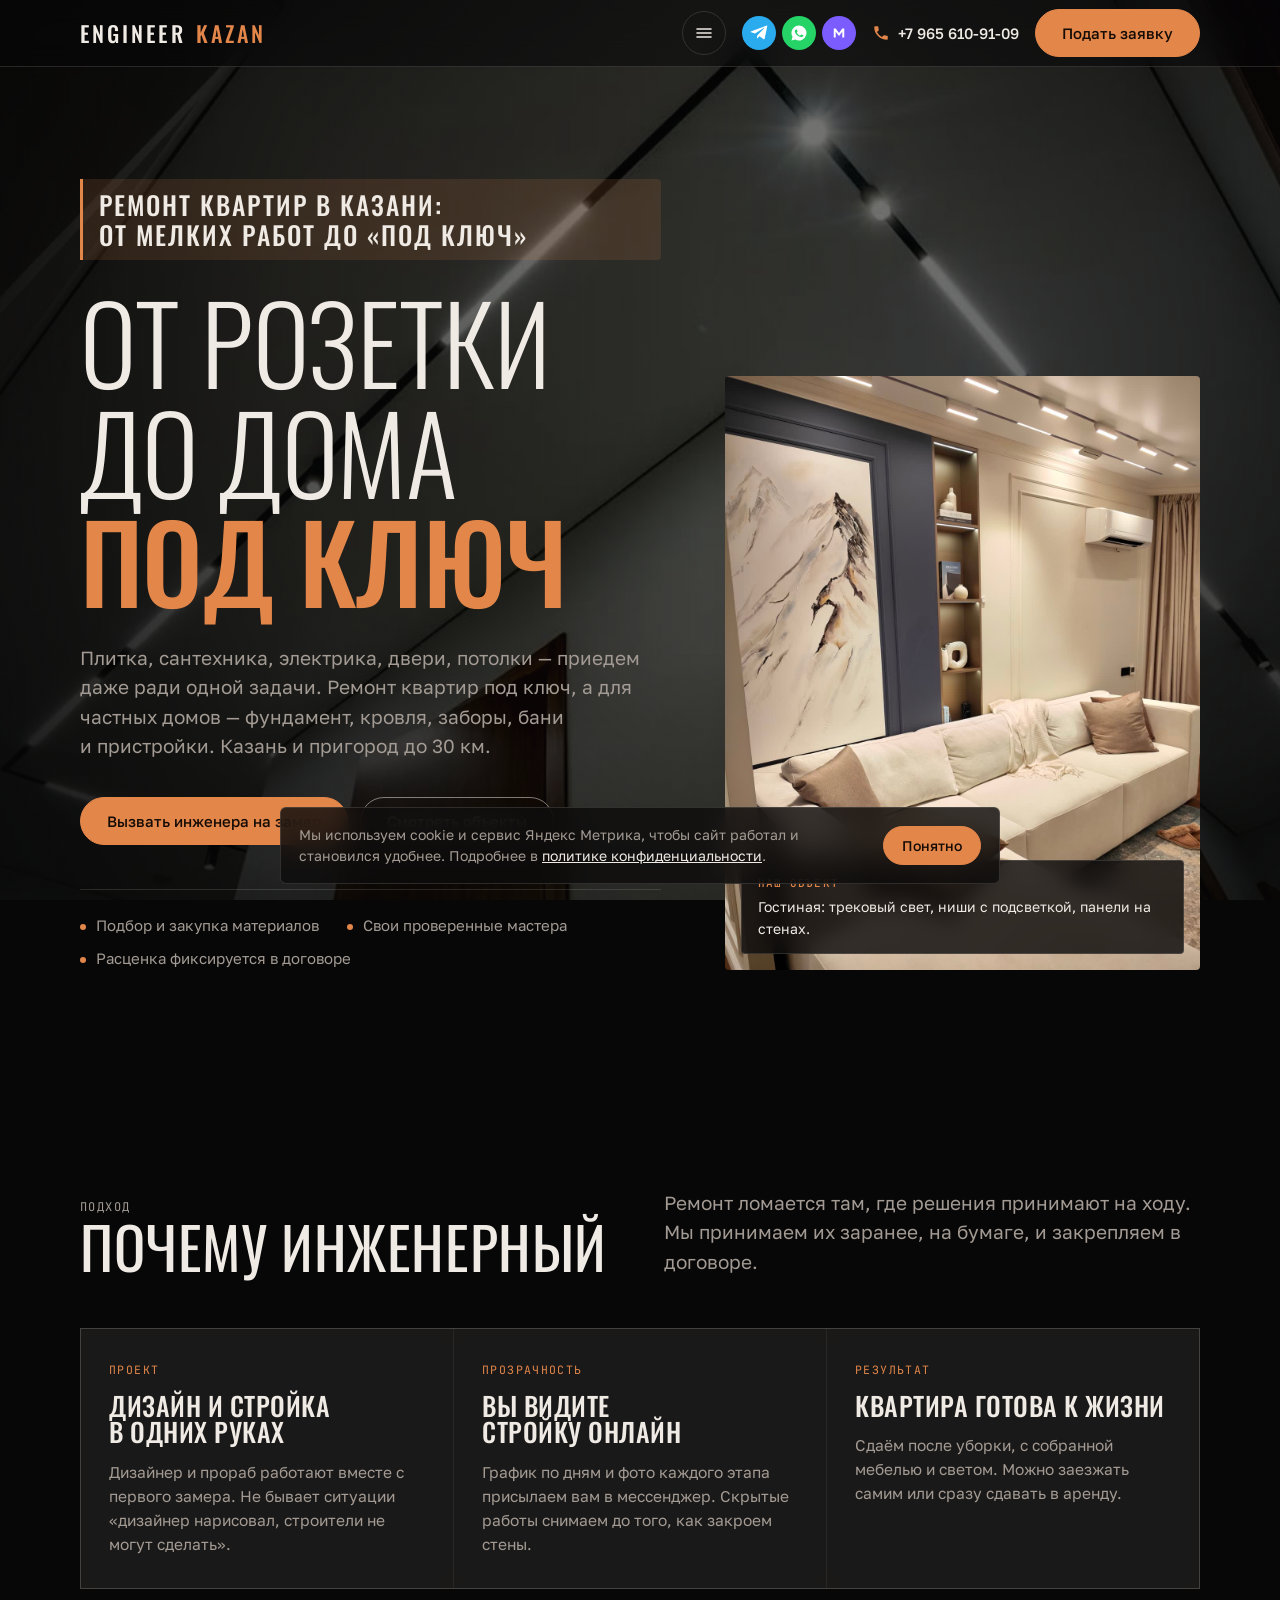
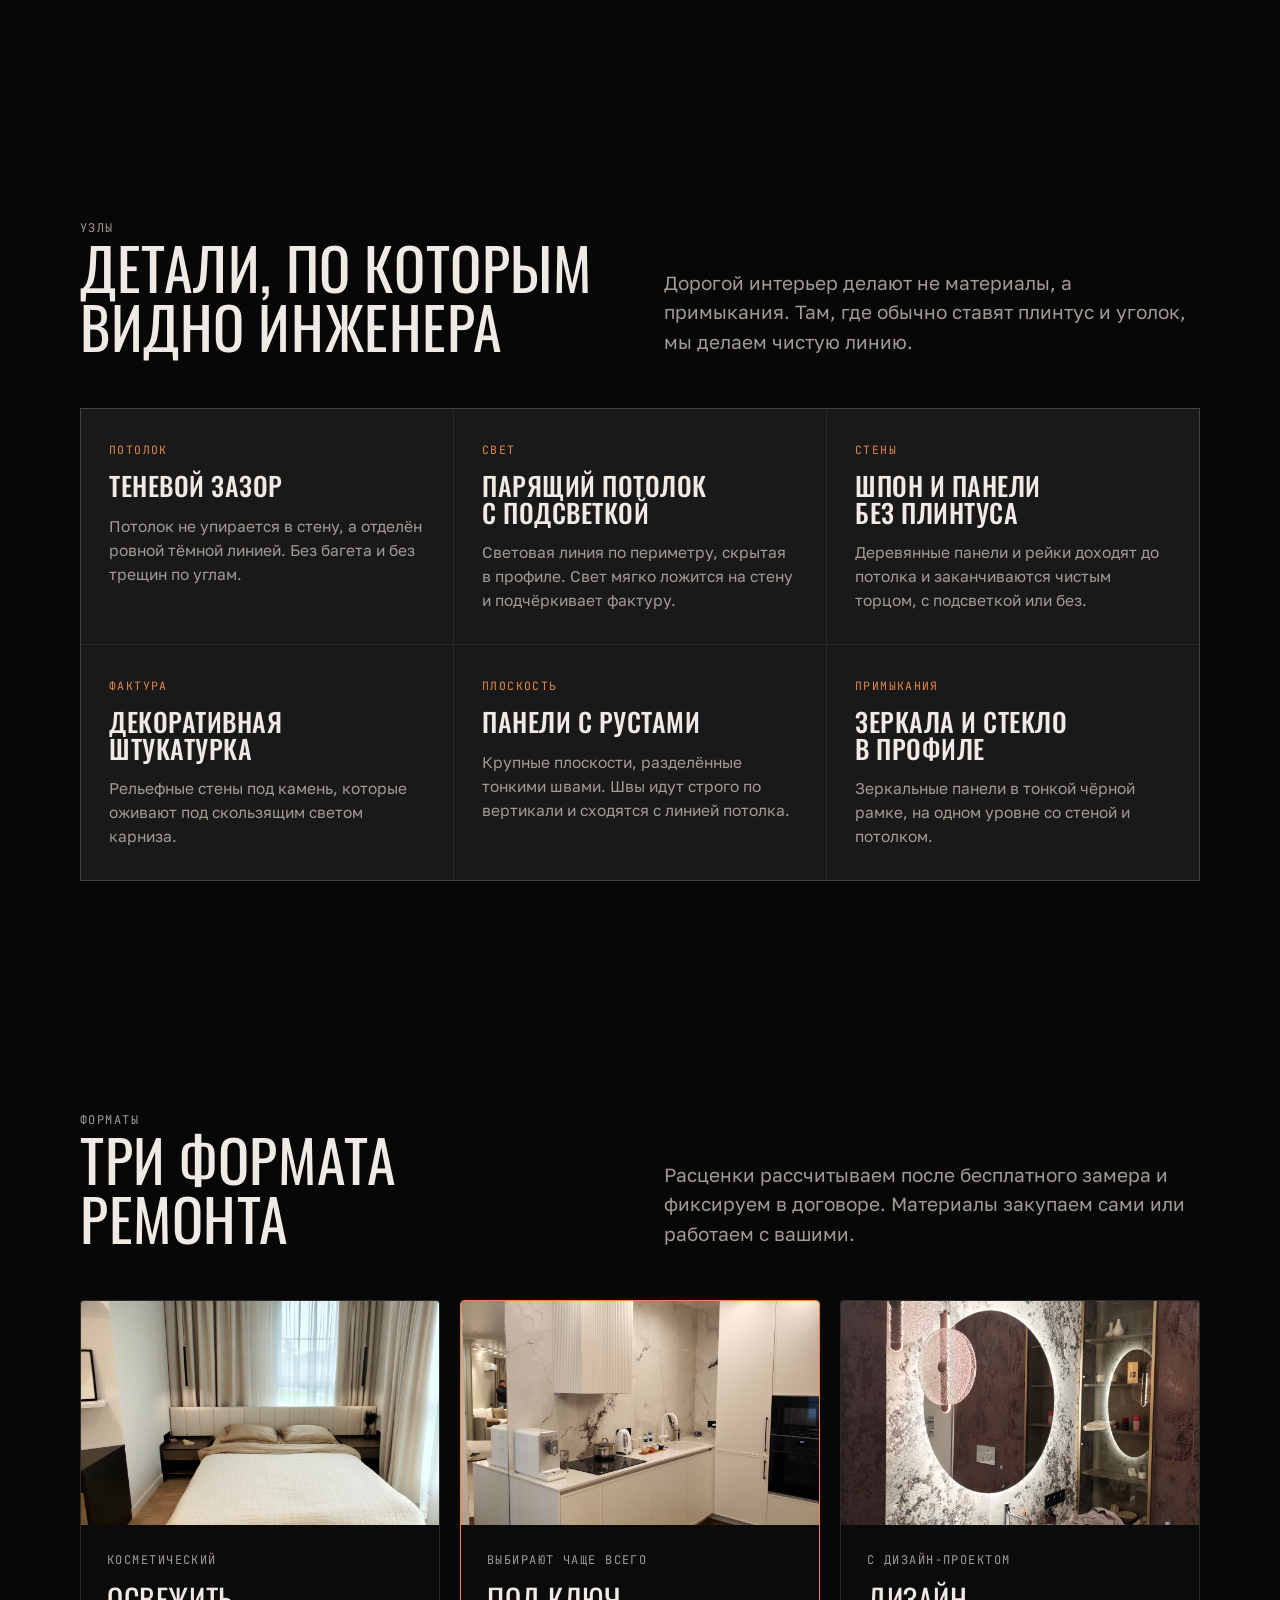
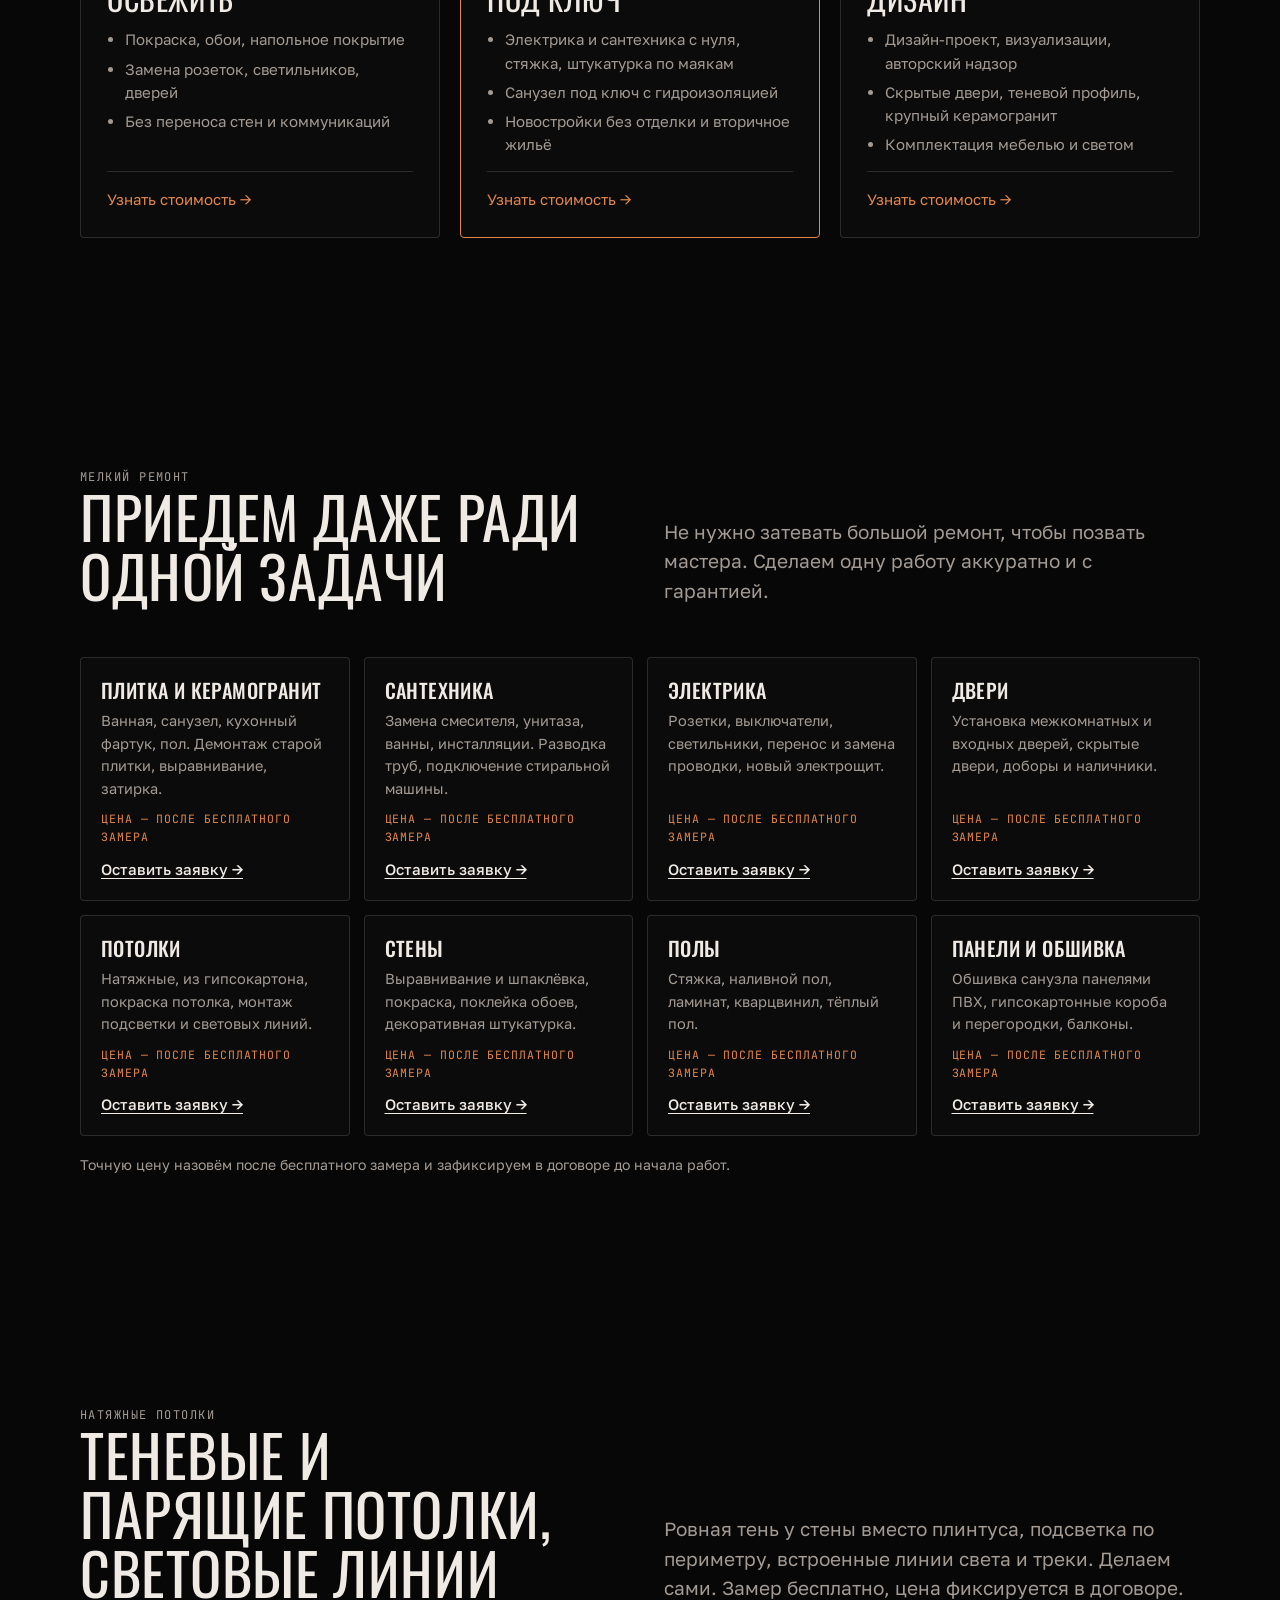
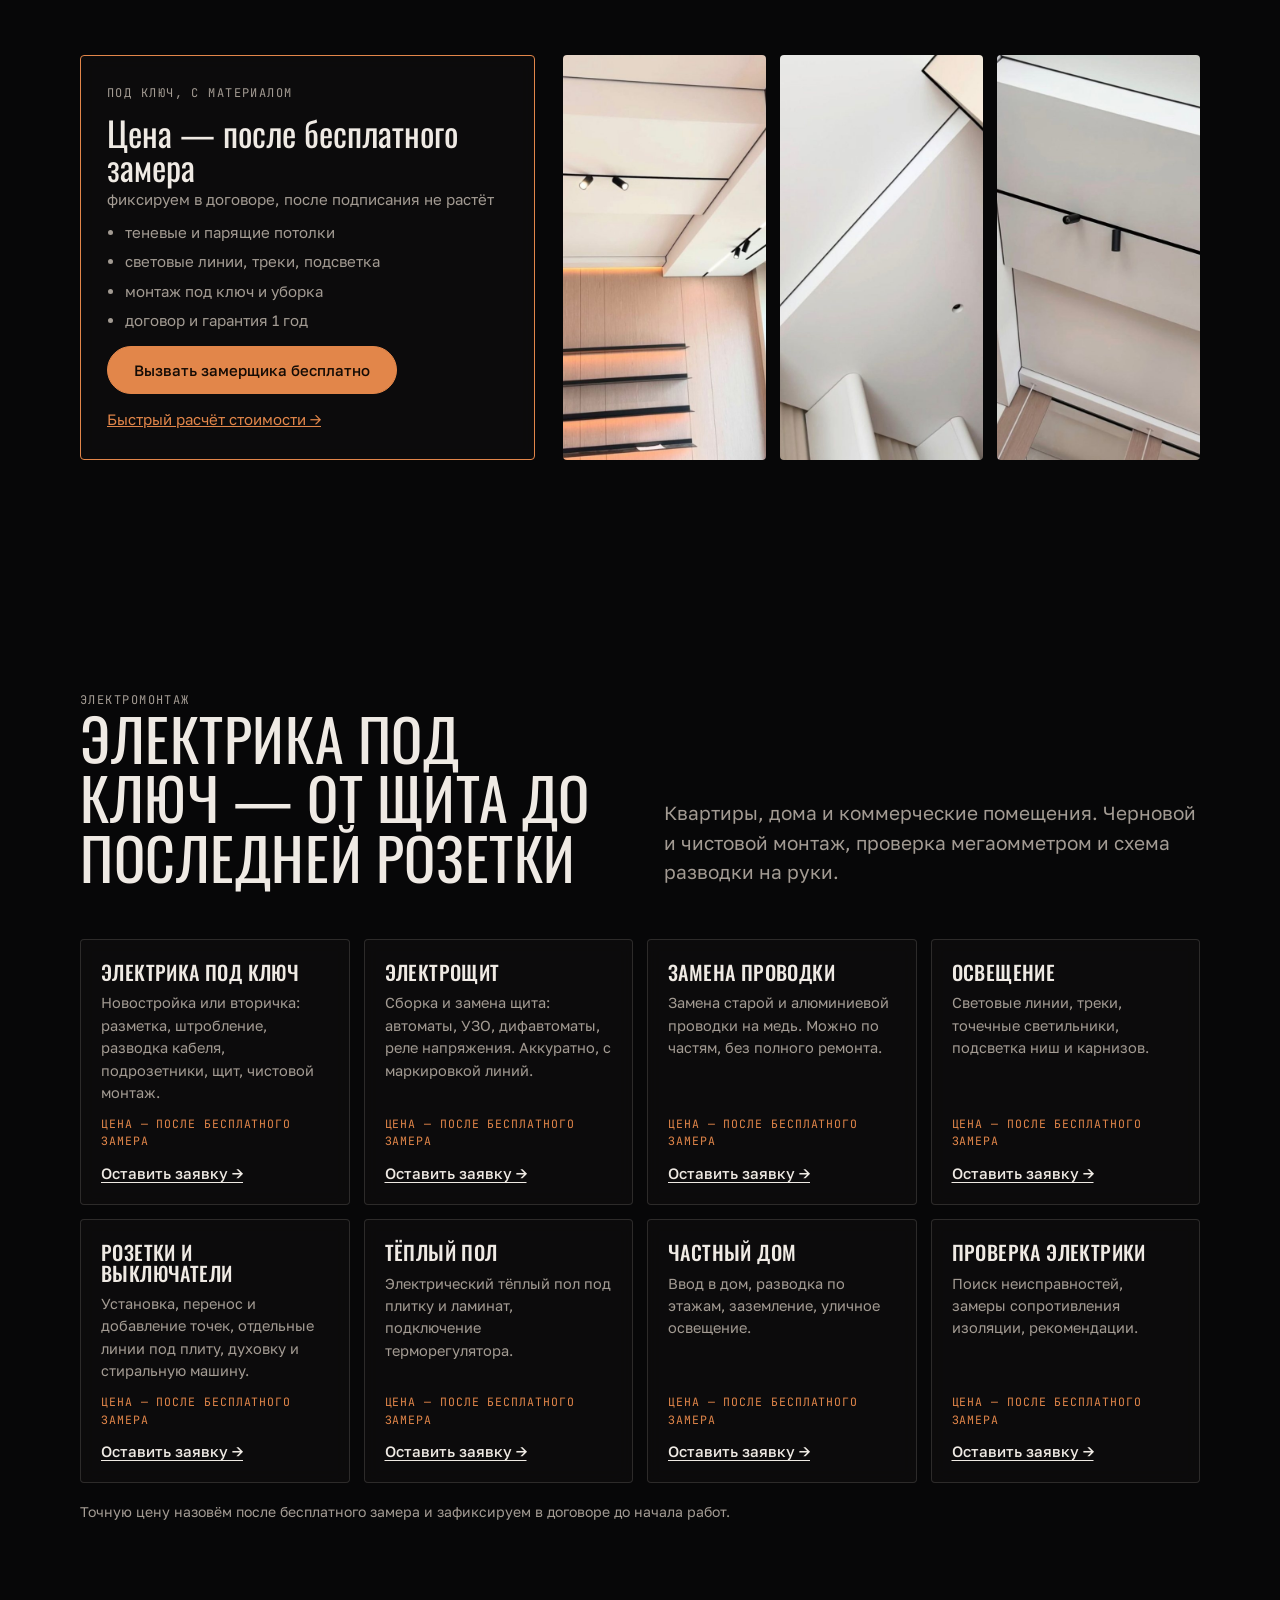
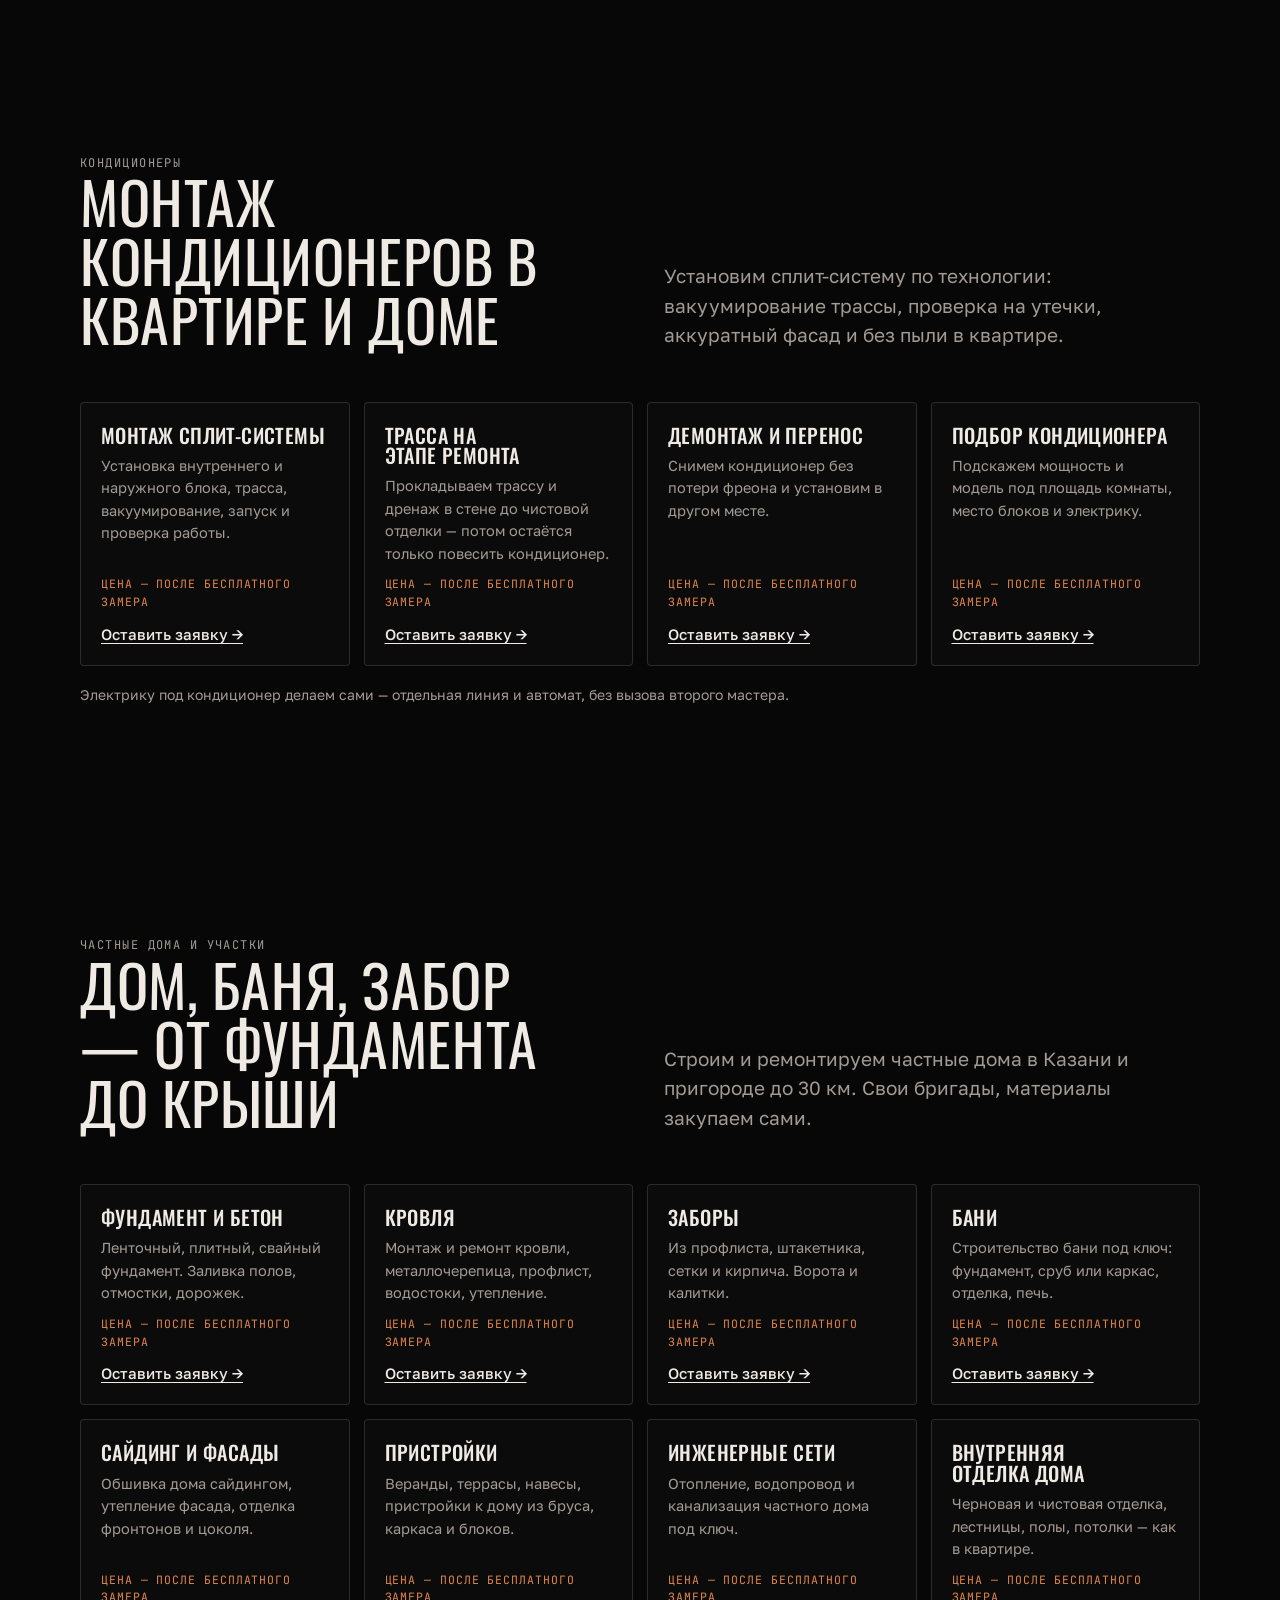
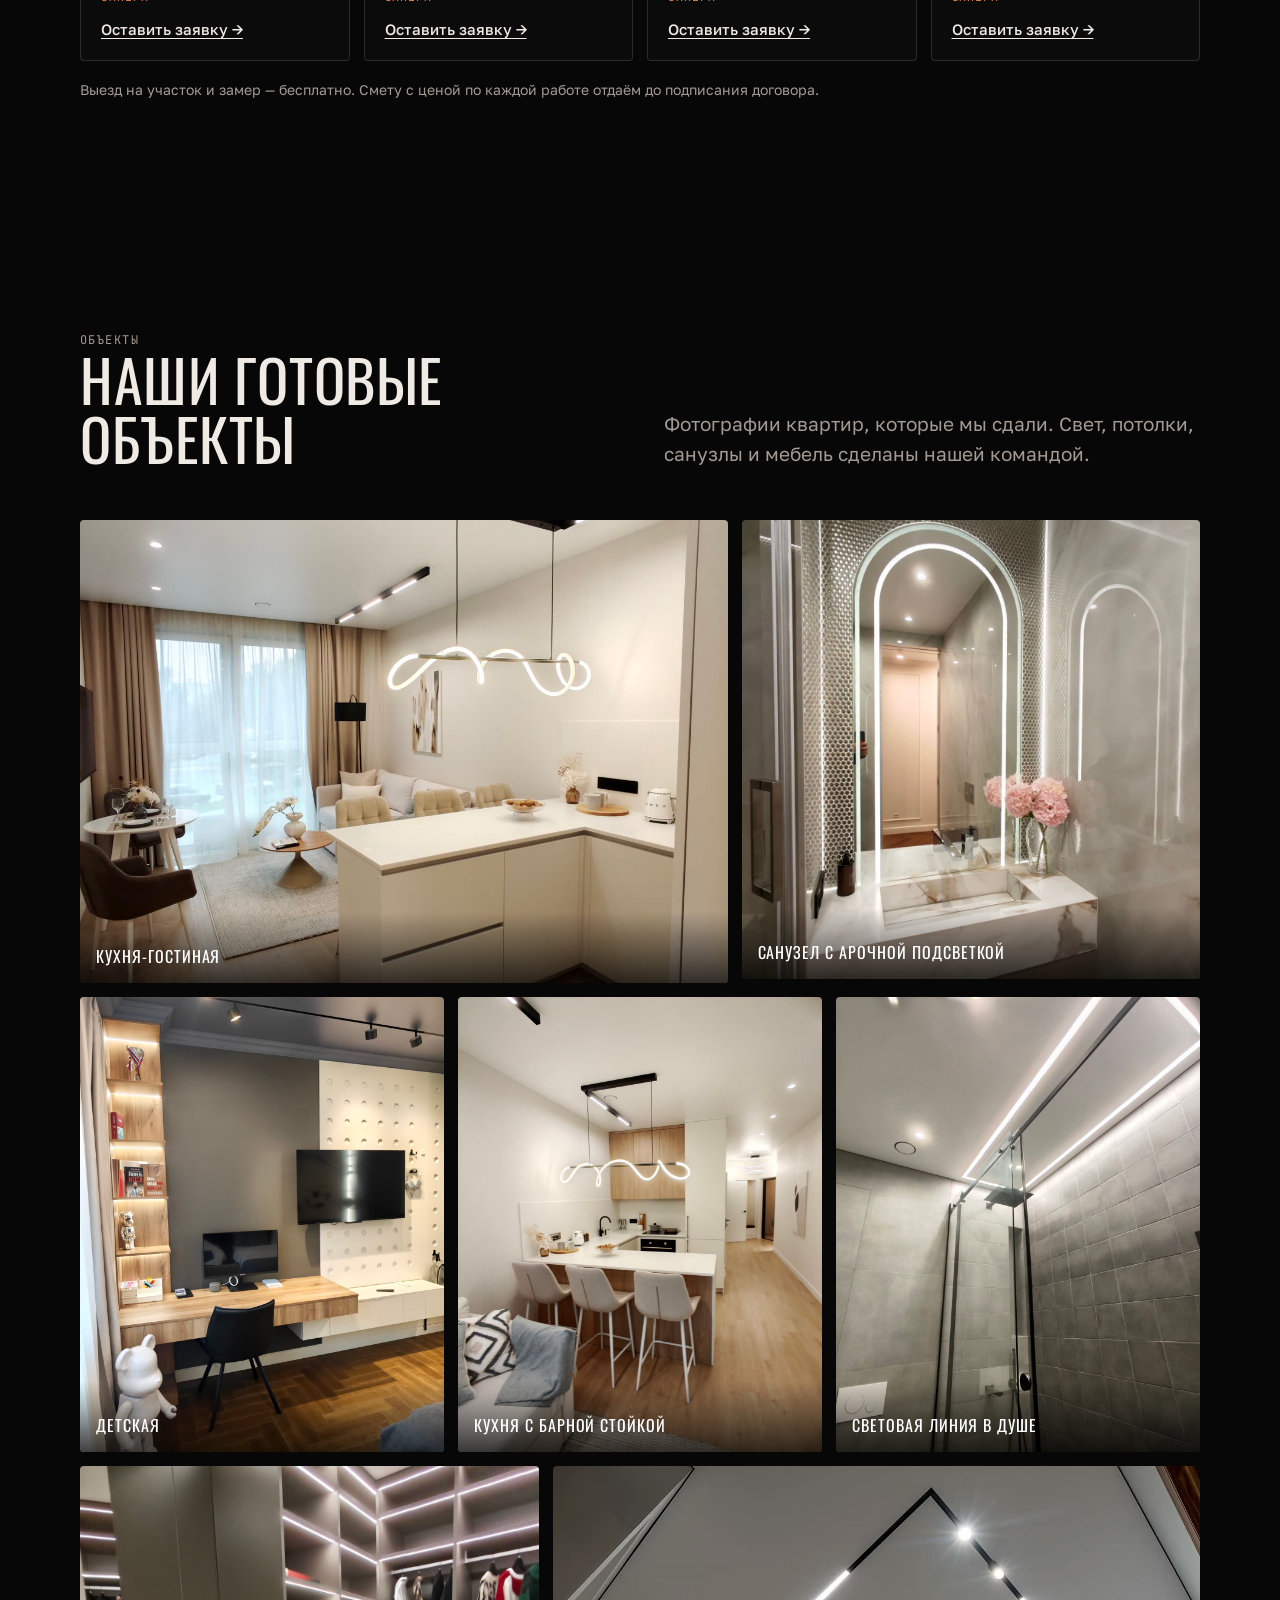
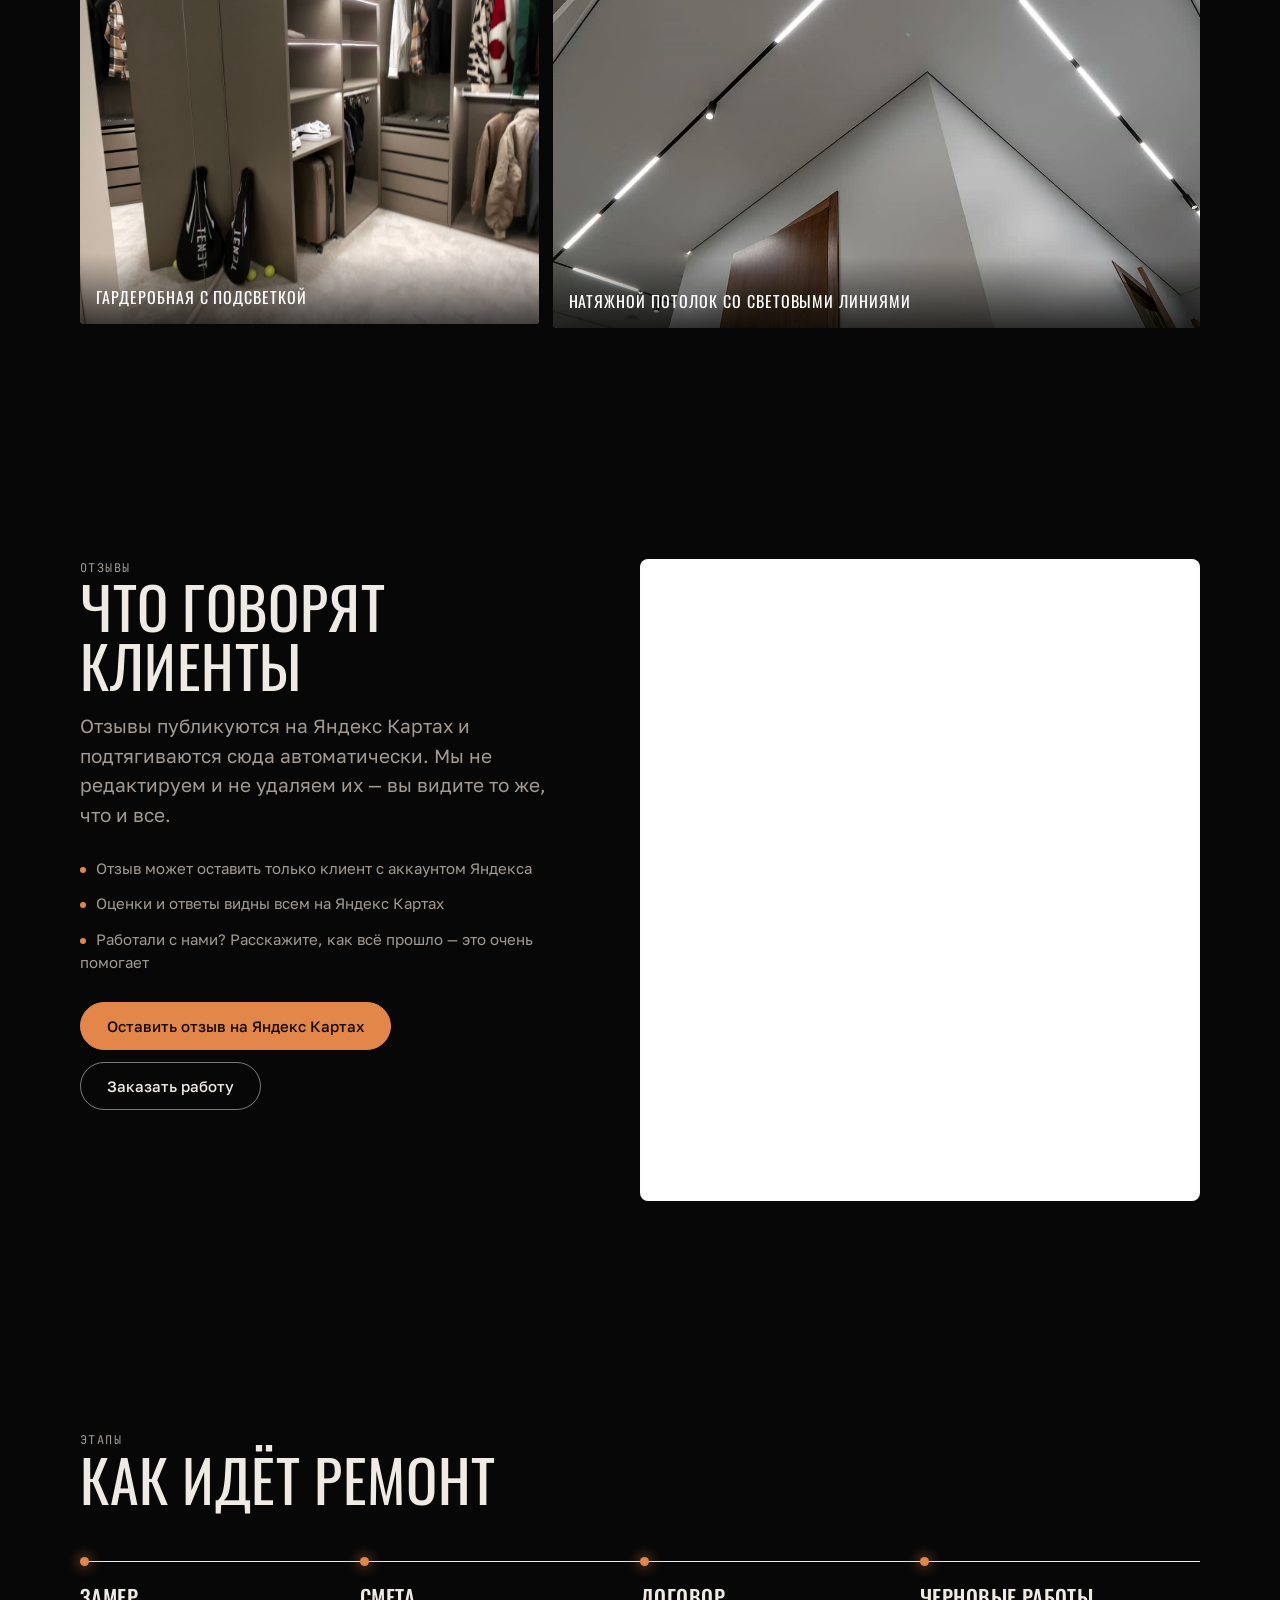
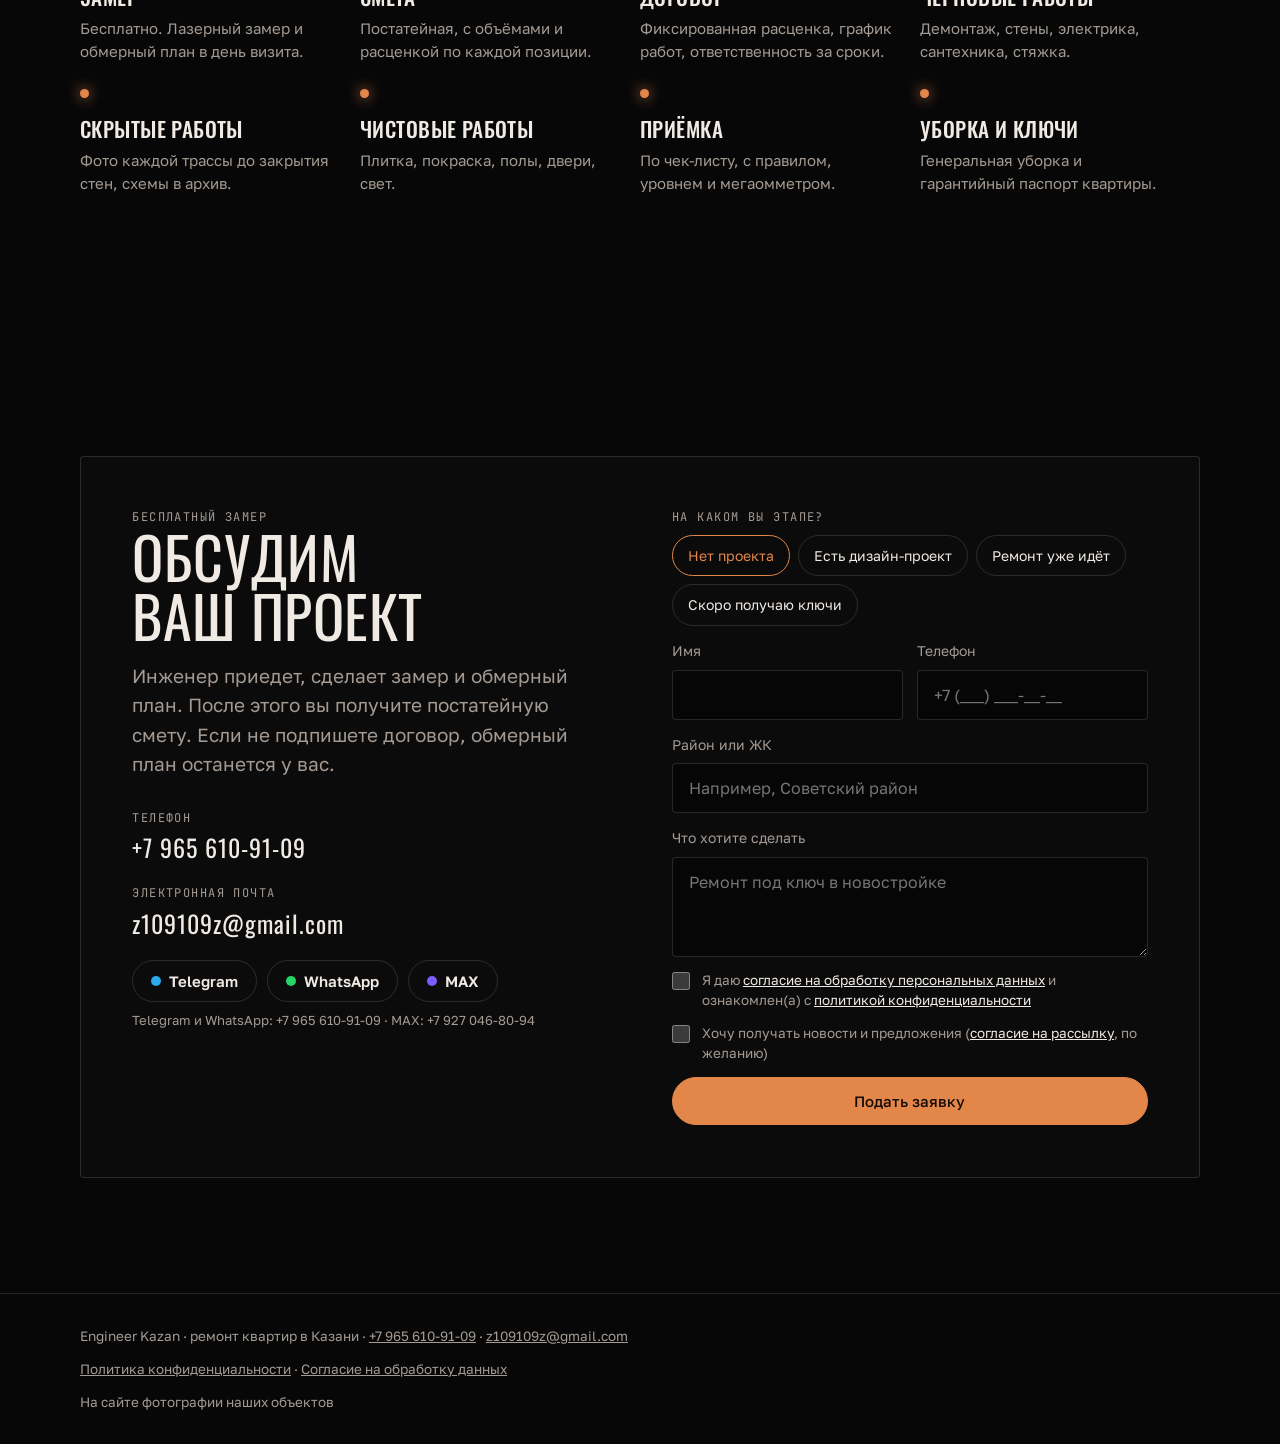
==== commit c9596b9c: "Премиальное предложение потолков, быстрый расчёт, без цены 14 000" ====
--- a/index.html
+++ b/index.html
@@ -3,7 +3,7 @@
 <head>
 <meta charset="utf-8">
 <meta name="viewport" content="width=device-width, initial-scale=1, viewport-fit=cover">
-<meta name="description" content="Engineer Kazan — ремонт квартир в Казани: от мелких работ (плитка, сантехника, электрика, двери) до ремонта под ключ. Натяжные потолки — комната 18 м² за 14 000 ₽. Электромонтаж под ключ и монтаж кондиционеров. Бесплатный замер, цена фиксируется в договоре.">
+<meta name="description" content="Engineer Kazan — ремонт квартир в Казани: от мелких работ (плитка, сантехника, электрика, двери) до ремонта под ключ. Теневые и парящие натяжные потолки, световые линии. Электромонтаж под ключ и монтаж кондиционеров. Бесплатный замер, цена фиксируется в договоре.">
 <meta property="og:type" content="website">
 <meta property="og:title" content="Engineer Kazan — ремонт квартир под ключ в Казани">
 <meta property="og:description" content="От розетки до дома под ключ. Мелкие работы, ремонт квартир и частные дома в Казани и пригороде.">
@@ -31,7 +31,7 @@
     {"@type": "Offer", "itemOffered": {"@type": "Service", "name": "Косметический ремонт квартиры"}},
     {"@type": "Offer", "itemOffered": {"@type": "Service", "name": "Ремонт квартиры под ключ"}},
     {"@type": "Offer", "itemOffered": {"@type": "Service", "name": "Ремонт с дизайн-проектом"}},
-    {"@type": "Offer", "price": "14000", "priceCurrency": "RUB", "itemOffered": {"@type": "Service", "name": "Натяжной потолок под ключ, комната 18 м²"}},
+    {"@type": "Offer", "itemOffered": {"@type": "Service", "name": "Теневые и парящие натяжные потолки, световые линии"}},
     {"@type": "Offer", "itemOffered": {"@type": "Service", "name": "Электромонтаж под ключ"}},
     {"@type": "Offer", "itemOffered": {"@type": "Service", "name": "Монтаж кондиционеров"}}
   ]
@@ -247,6 +247,27 @@
 .hmsg .tg{background:#2AABEE}.hmsg .wa{background:#25D366}.hmsg .mx{background:#7B5CFF}
 .hcontact{display:flex;align-items:center;gap:12px;margin-left:auto}
 @media (max-width:460px){.hmsg{gap:4px}.hmsg a{width:28px;height:28px}.hmsg a svg{width:15px;height:15px}}
+/* Узкие экраны и крупный шрифт в телефоне: всё в шапке должно помещаться */
+@media (max-width:440px){
+  .bar{gap:6px}
+  .logo{font-size:14px;letter-spacing:.05em;min-width:0}
+  .menu-btn{width:36px;height:36px;flex:none}
+  .hmsg{gap:4px;flex:none}
+  .hmsg a{width:28px;height:28px}
+  .call-top{flex:none}
+}
+@media (max-width:360px){
+  .logo{font-size:12px;letter-spacing:.02em}
+  .menu-btn{width:32px;height:32px}
+  .hmsg a{width:26px;height:26px}
+  .hmsg a svg{width:14px;height:14px}
+  .call-top{width:34px!important;height:34px!important}
+}
+@media (max-width:400px){
+  .btn{white-space:normal;text-align:center;max-width:100%}
+  h1,h2,h3,.eyebrow{overflow-wrap:anywhere}
+  .mono{overflow-wrap:anywhere}
+}
 /* Кнопка звонка: в шапке и закреплённая панель на телефоне */
 .call-top{display:inline-flex;align-items:center;gap:8px;text-decoration:none;color:var(--ink);font:500 15px var(--f-body);white-space:nowrap}
 .call-top svg{width:18px;height:18px;color:var(--accent)}
@@ -404,22 +425,21 @@
   <section id="ceilings">
     <div class="wrap">
       <div class="sec-head">
-        <div><div class="mono">Натяжные потолки</div><h2>Натяжной потолок в комнату — за один день</h2></div>
-        <p class="lead">Матовые, сатиновые и глянцевые полотна, световые линии, треки и парящие потолки. Замер бесплатно, цена фиксируется в договоре.</p>
+        <div><div class="mono">Натяжные потолки</div><h2>Теневые и парящие потолки, световые линии</h2></div>
+        <p class="lead">Ровная тень у стены вместо плинтуса, подсветка по периметру, встроенные линии света и треки. Делаем сами. Замер бесплатно, цена фиксируется в договоре.</p>
       </div>
       <div class="ceil">
         <div class="ceil-offer">
           <div class="mono">Под ключ, с материалом</div>
-          <div class="big">14 000 ₽<small>комната 18 м²</small></div>
+          <div class="big" style="font-size:clamp(26px,3vw,34px)">Цена — после бесплатного замера<small>фиксируем в договоре, после подписания не растёт</small></div>
           <ul>
-            <li>полотно и профиль по периметру</li>
-            <li>6 светильников и установка люстры</li>
-            <li>монтаж и уборка после работы</li>
+            <li>теневые и парящие потолки</li>
+            <li>световые линии, треки, подсветка</li>
+            <li>монтаж под ключ и уборка</li>
             <li>договор и гарантия 1 год</li>
           </ul>
-          <p class="svc-note" style="margin:0">Световые линии, треки и теневой профиль — по замеру.</p>
           <button class="btn order-ceil" type="button" data-svc="Натяжной потолок">Вызвать замерщика бесплатно</button>
-          <a href="potolki.html" style="color:var(--accent);font-size:15px">Подробнее о натяжных потолках →</a>
+          <a href="potolki.html#raschet" style="color:var(--accent);font-size:15px">Быстрый расчёт стоимости →</a>
         </div>
         <div class="ceil-photos">
           <figure><img src="img/ceil-track.jpg" alt="Натяжной потолок с трековыми светильниками и световыми линиями" loading="lazy"></figure>
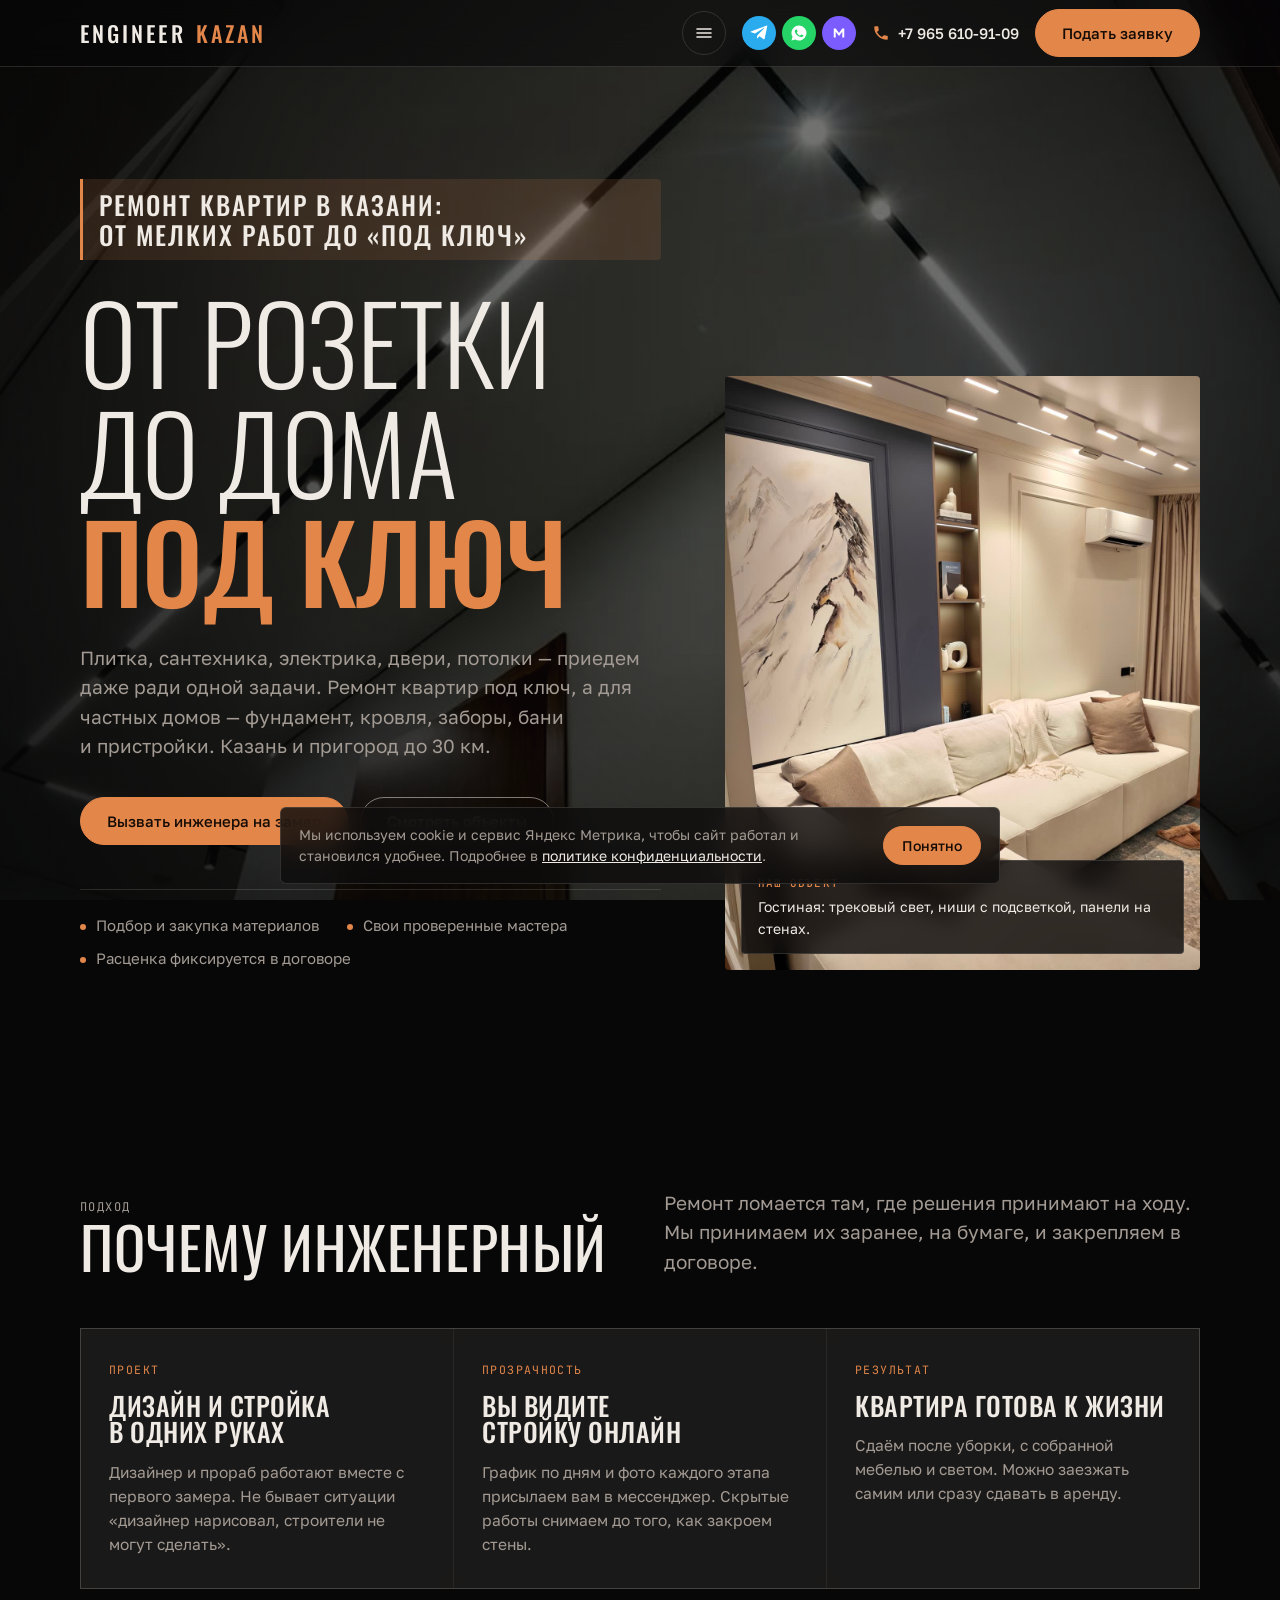
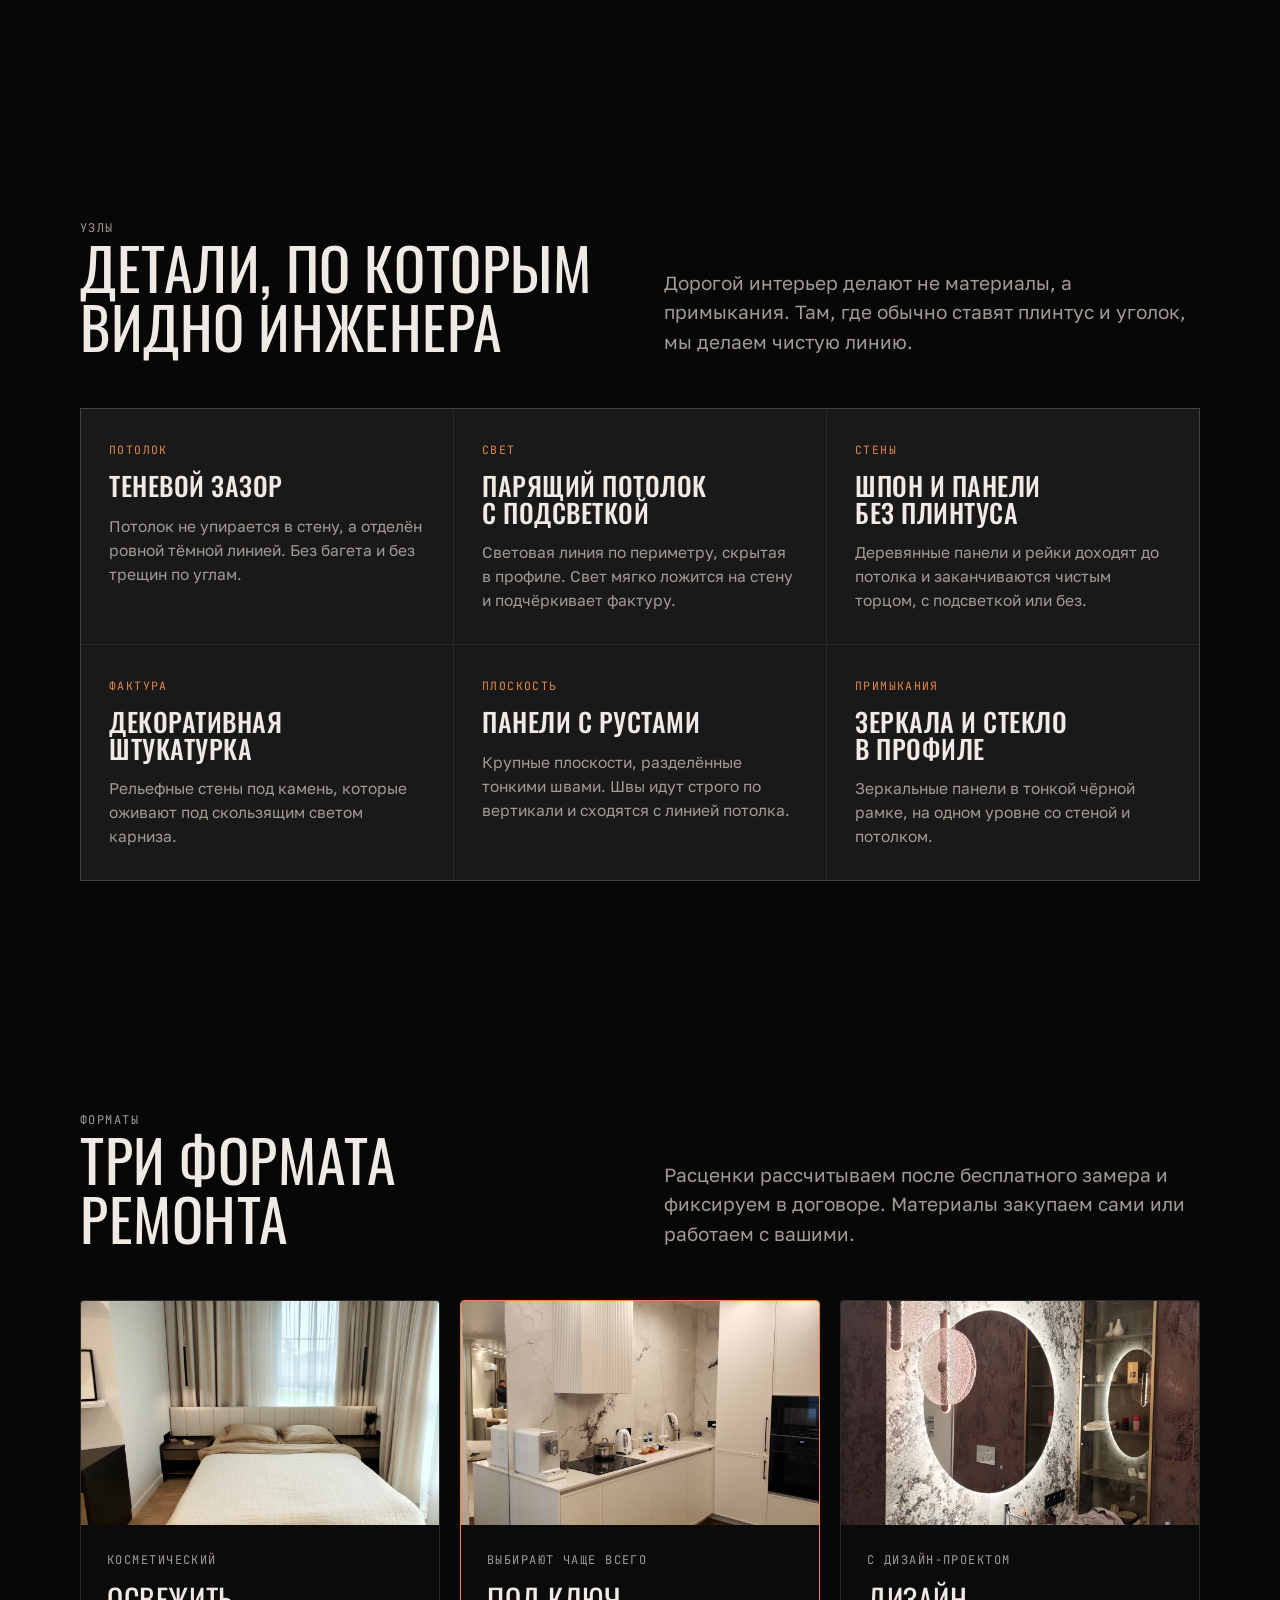
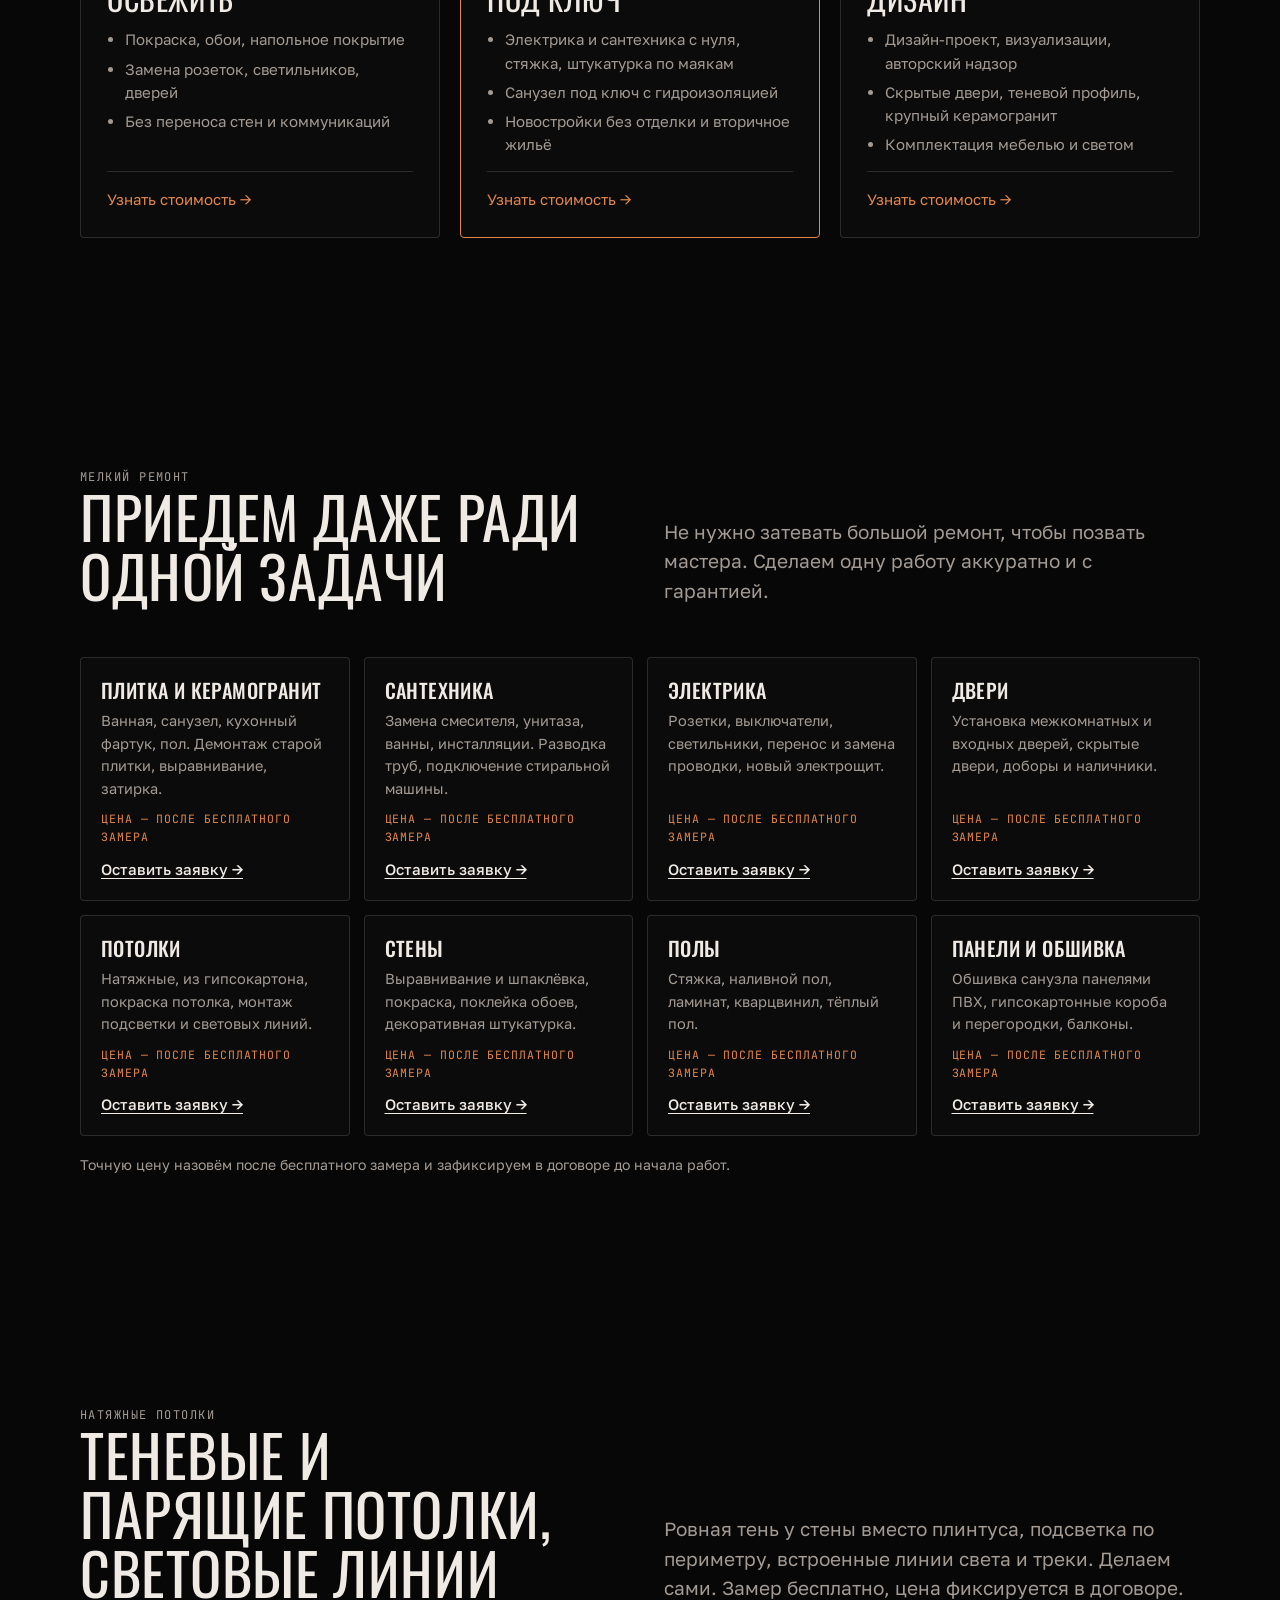
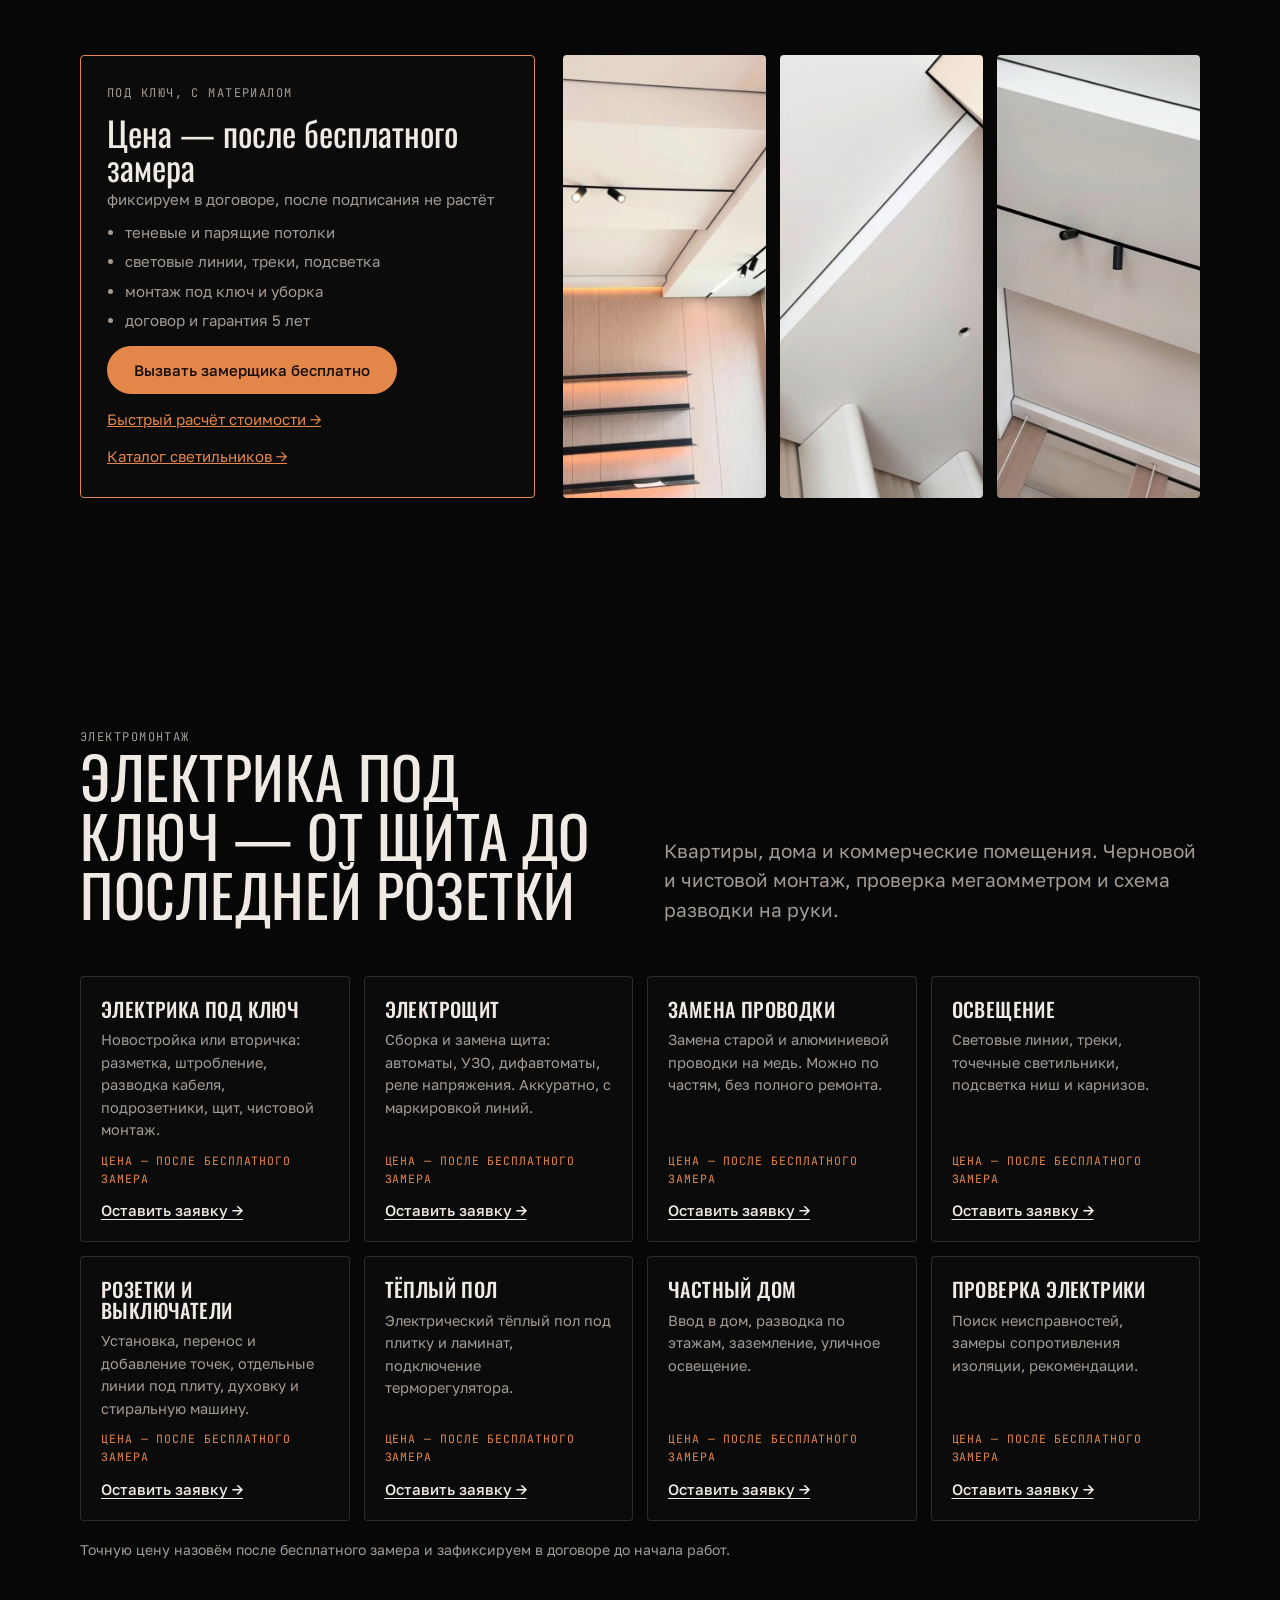
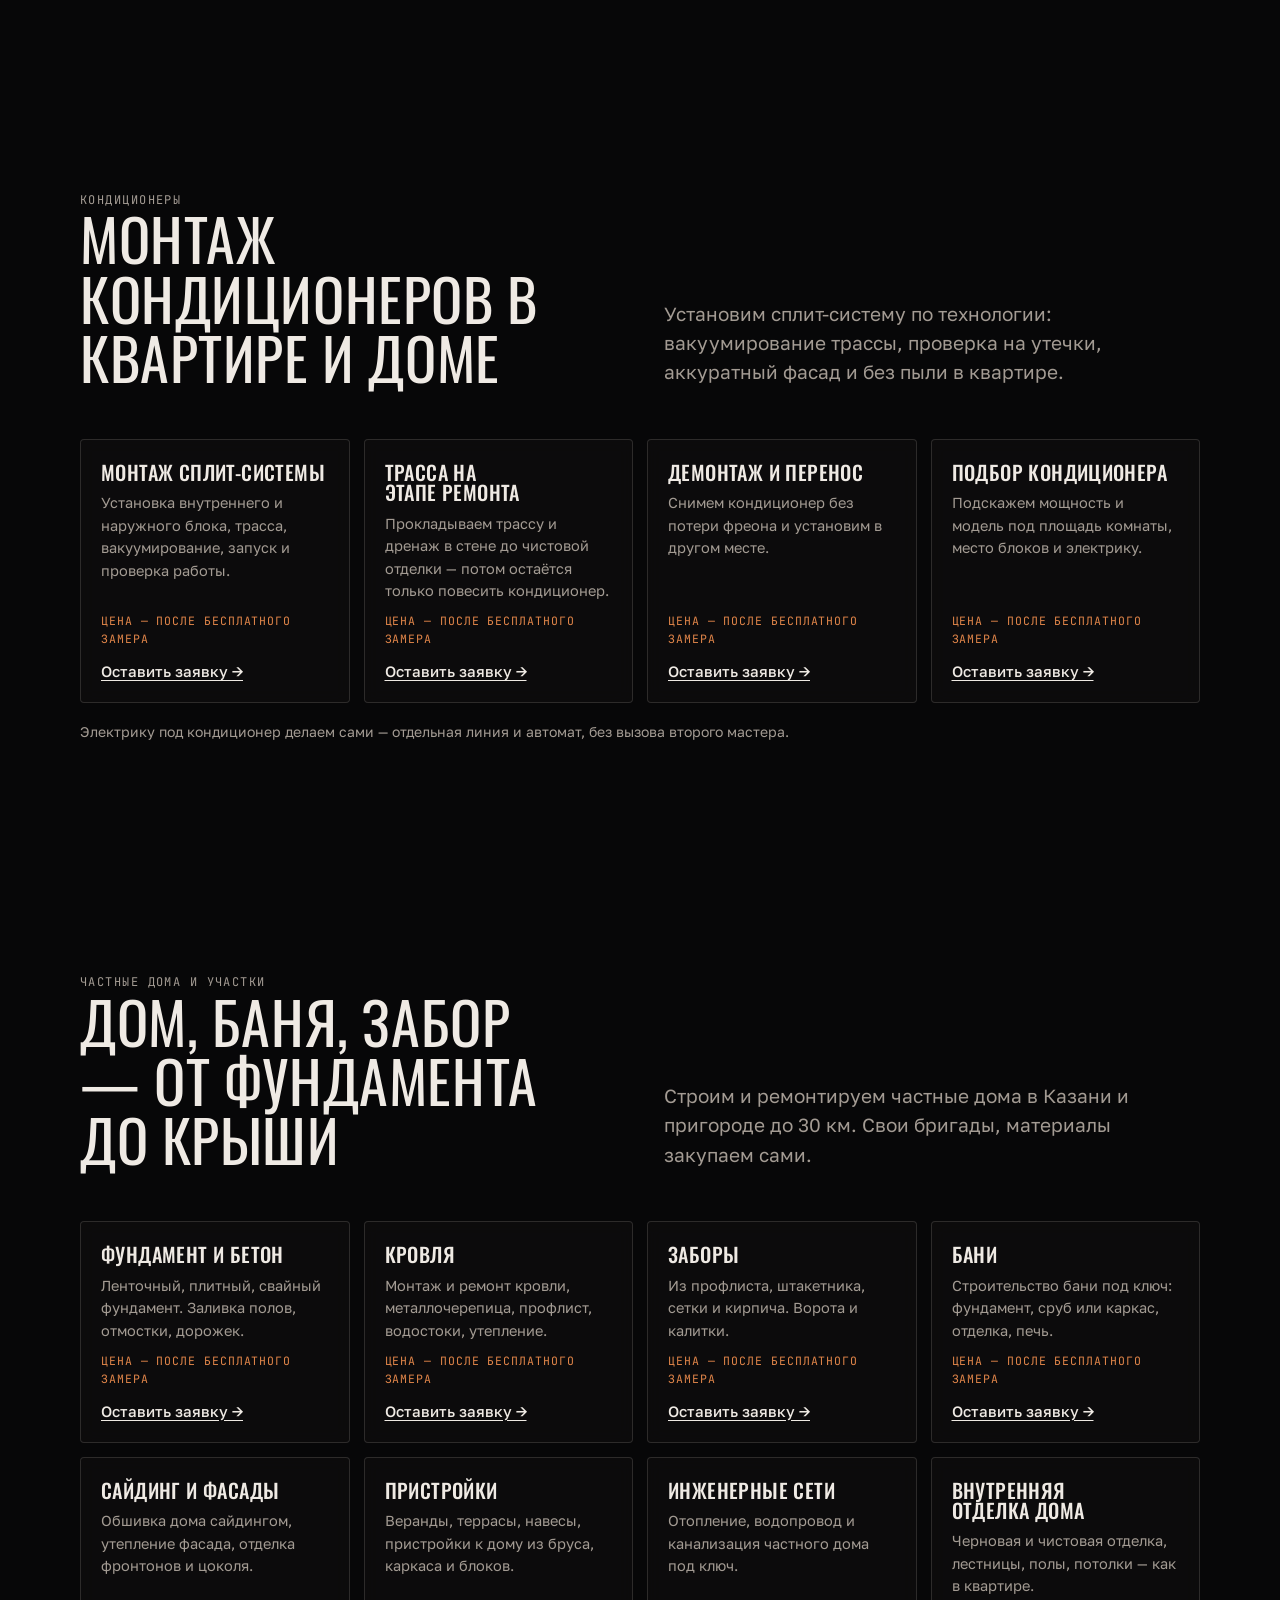
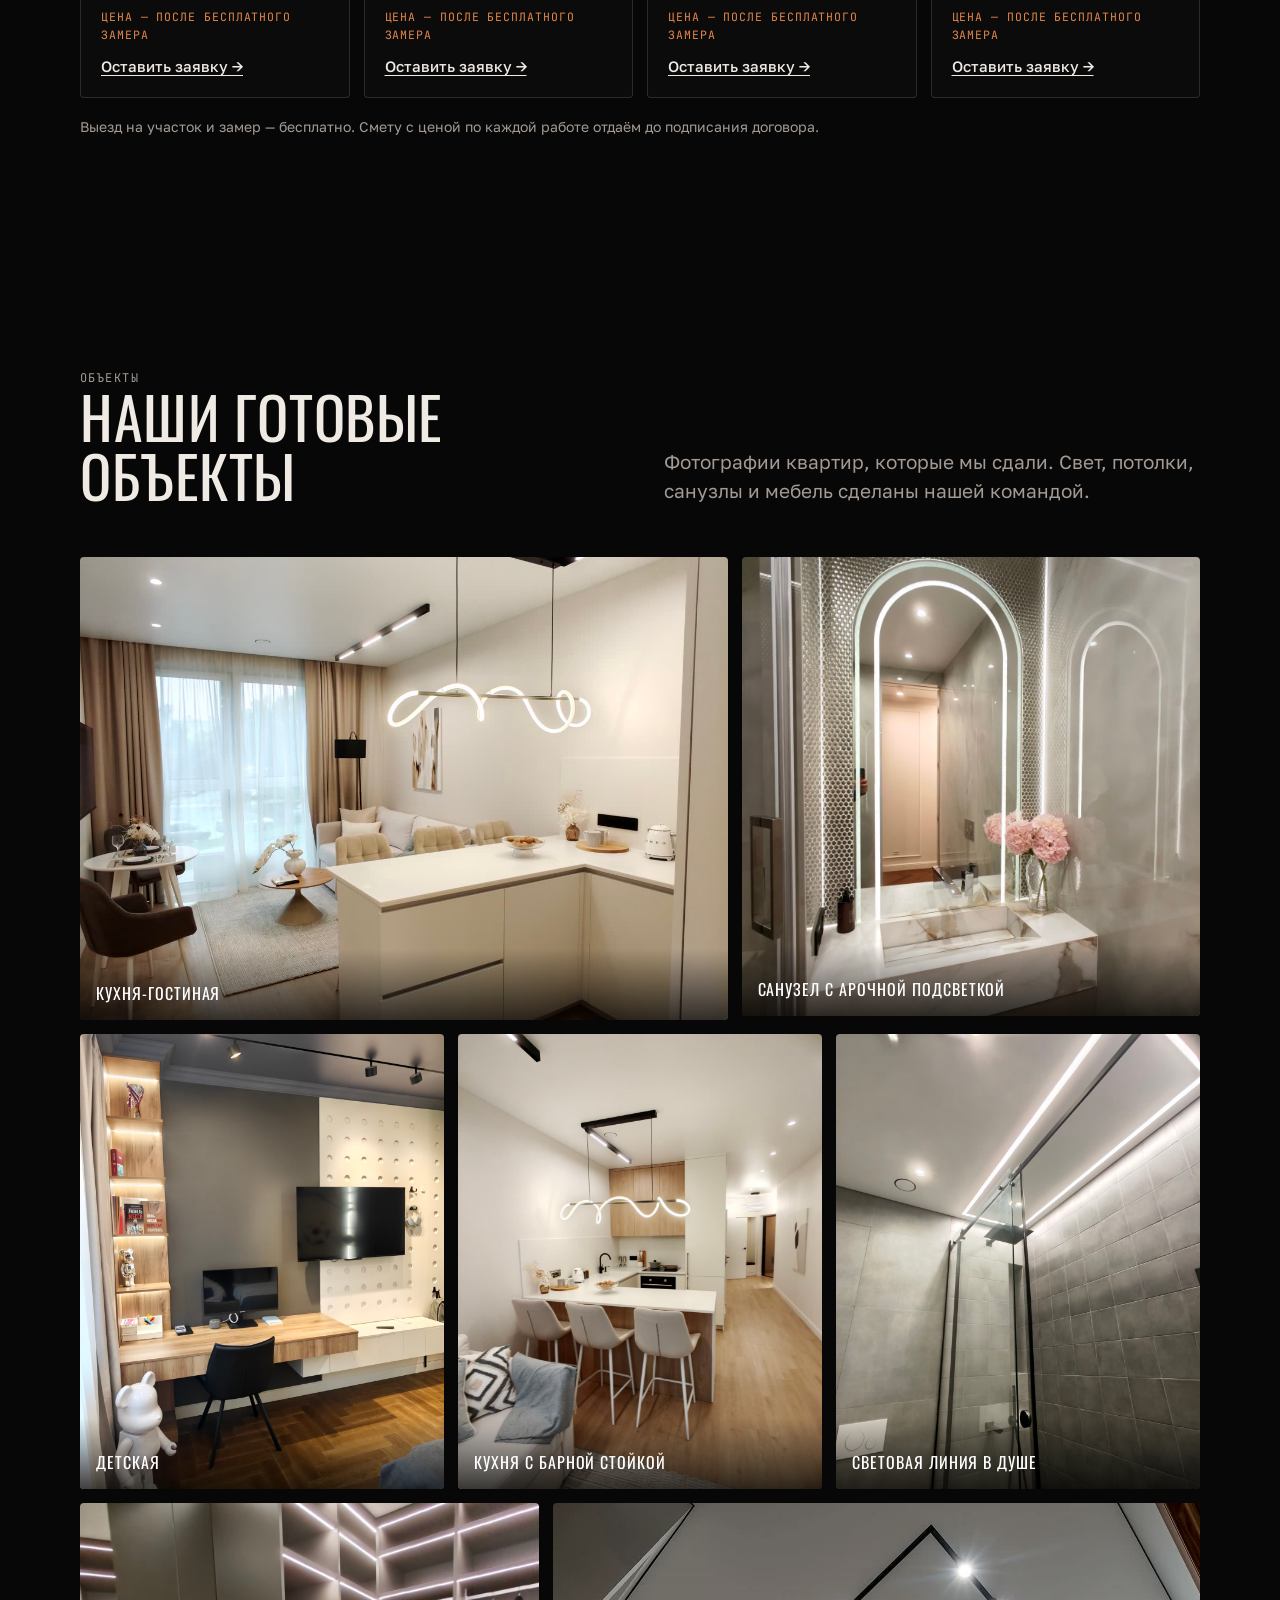
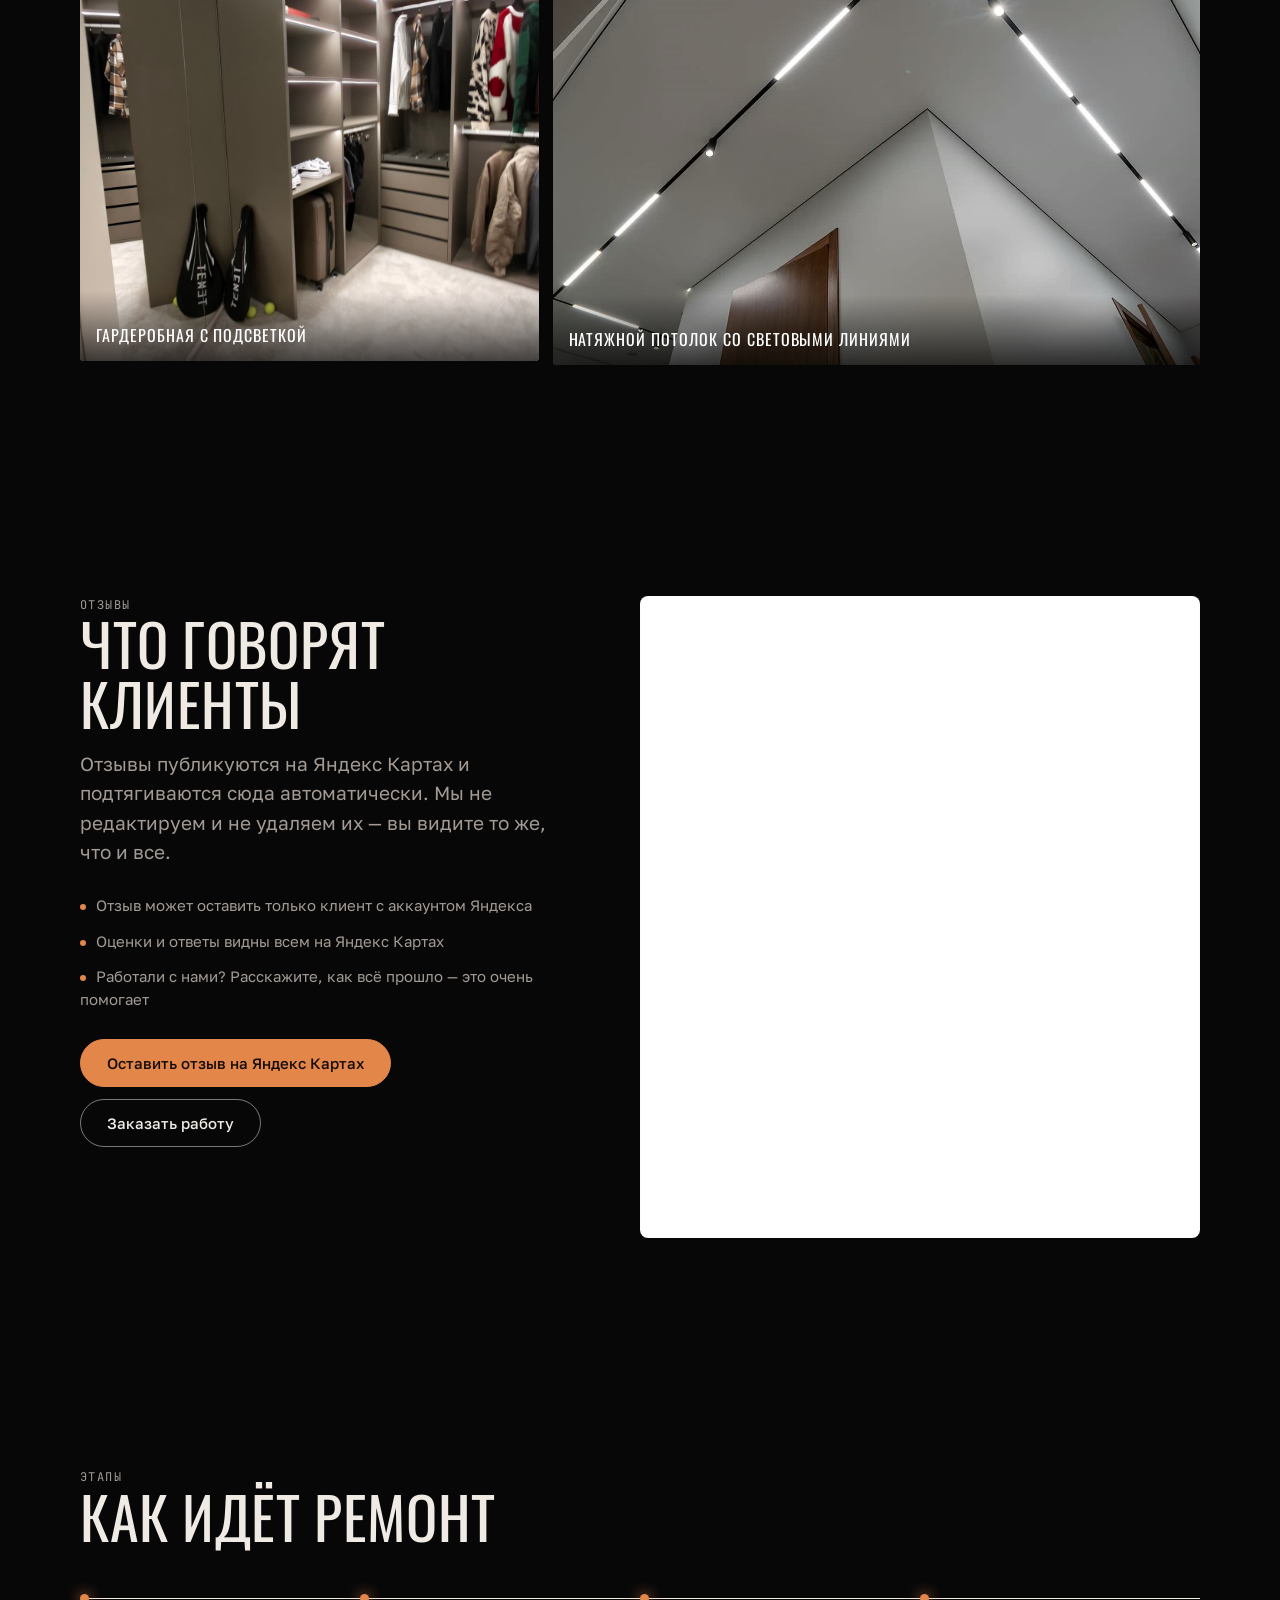
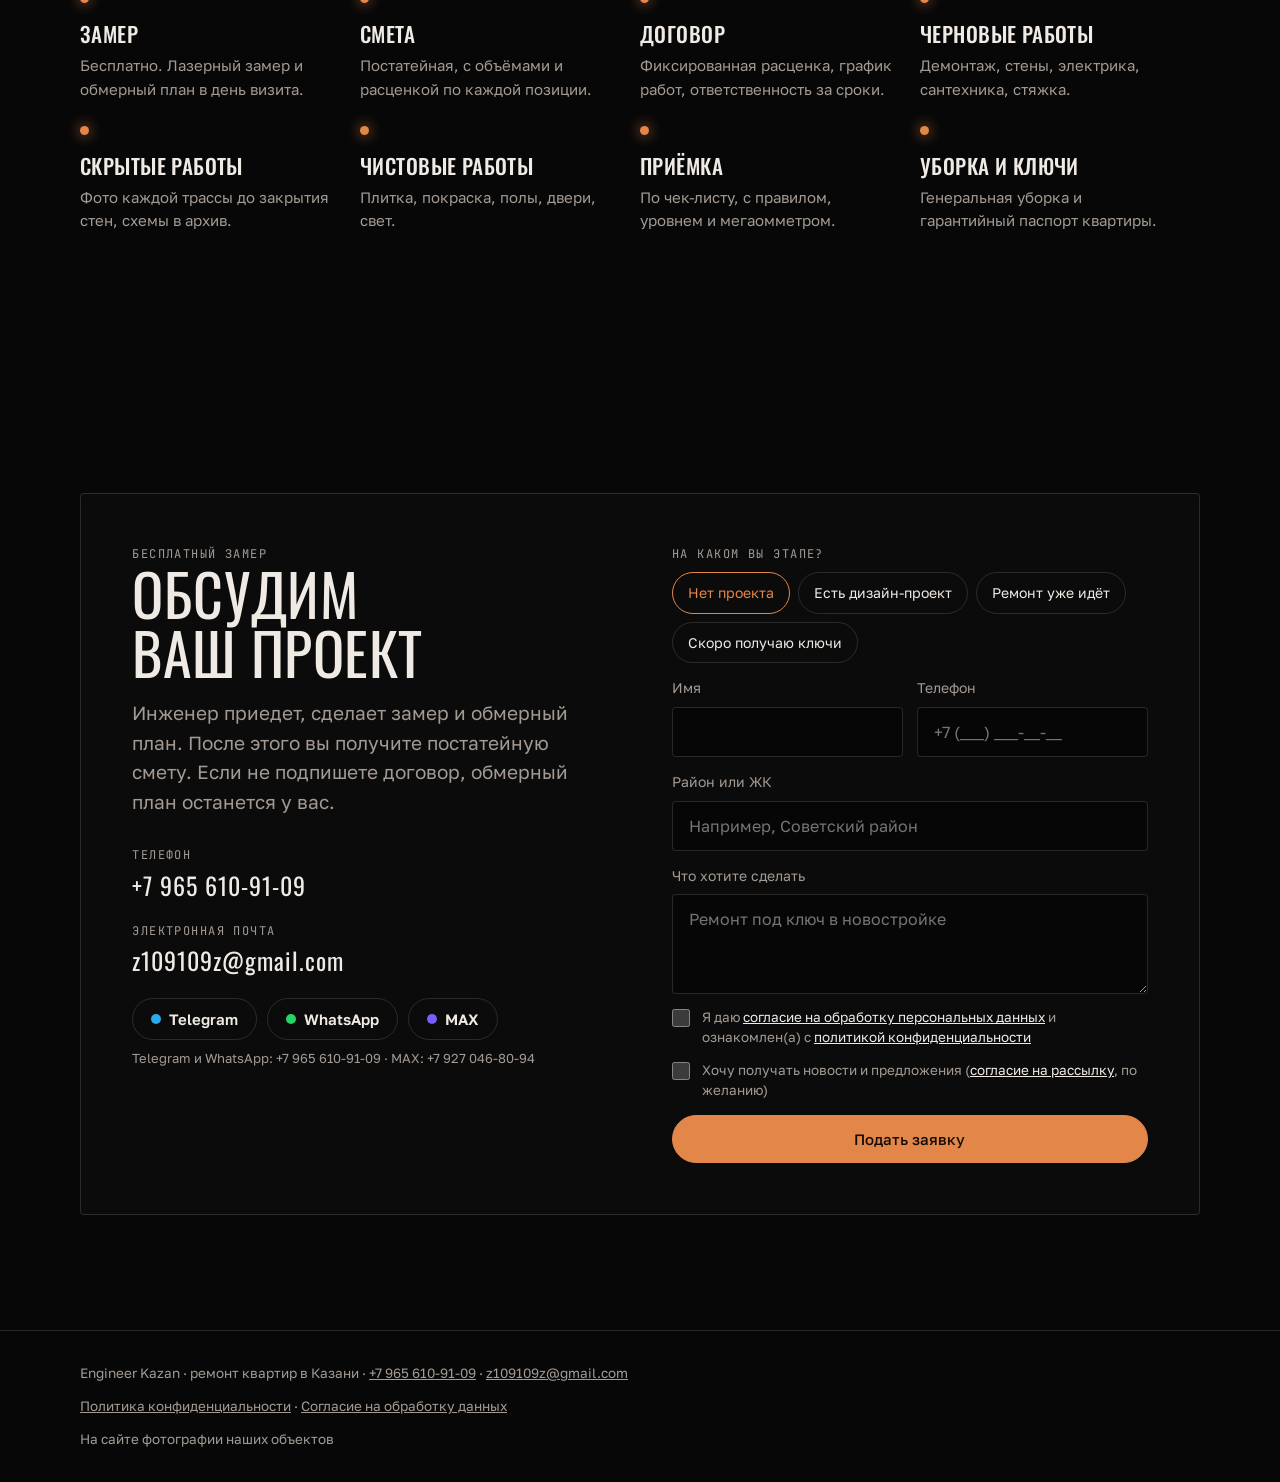
==== commit 1a2b1c78: "Каталог светильников, гарантия 5 лет, 10 лет в Казани Co-Authored-By: Claude Opus 5.5 <noreply@anthr" ====
--- a/index.html
+++ b/index.html
@@ -436,10 +436,11 @@
             <li>теневые и парящие потолки</li>
             <li>световые линии, треки, подсветка</li>
             <li>монтаж под ключ и уборка</li>
-            <li>договор и гарантия 1 год</li>
+            <li>договор и гарантия 5 лет</li>
           </ul>
           <button class="btn order-ceil" type="button" data-svc="Натяжной потолок">Вызвать замерщика бесплатно</button>
           <a href="potolki.html#raschet" style="color:var(--accent);font-size:15px">Быстрый расчёт стоимости →</a>
+          <a href="svetilniki.html" style="color:var(--accent);font-size:15px">Каталог светильников →</a>
         </div>
         <div class="ceil-photos">
           <figure><img src="img/ceil-track.jpg" alt="Натяжной потолок с трековыми светильниками и световыми линиями" loading="lazy"></figure>
